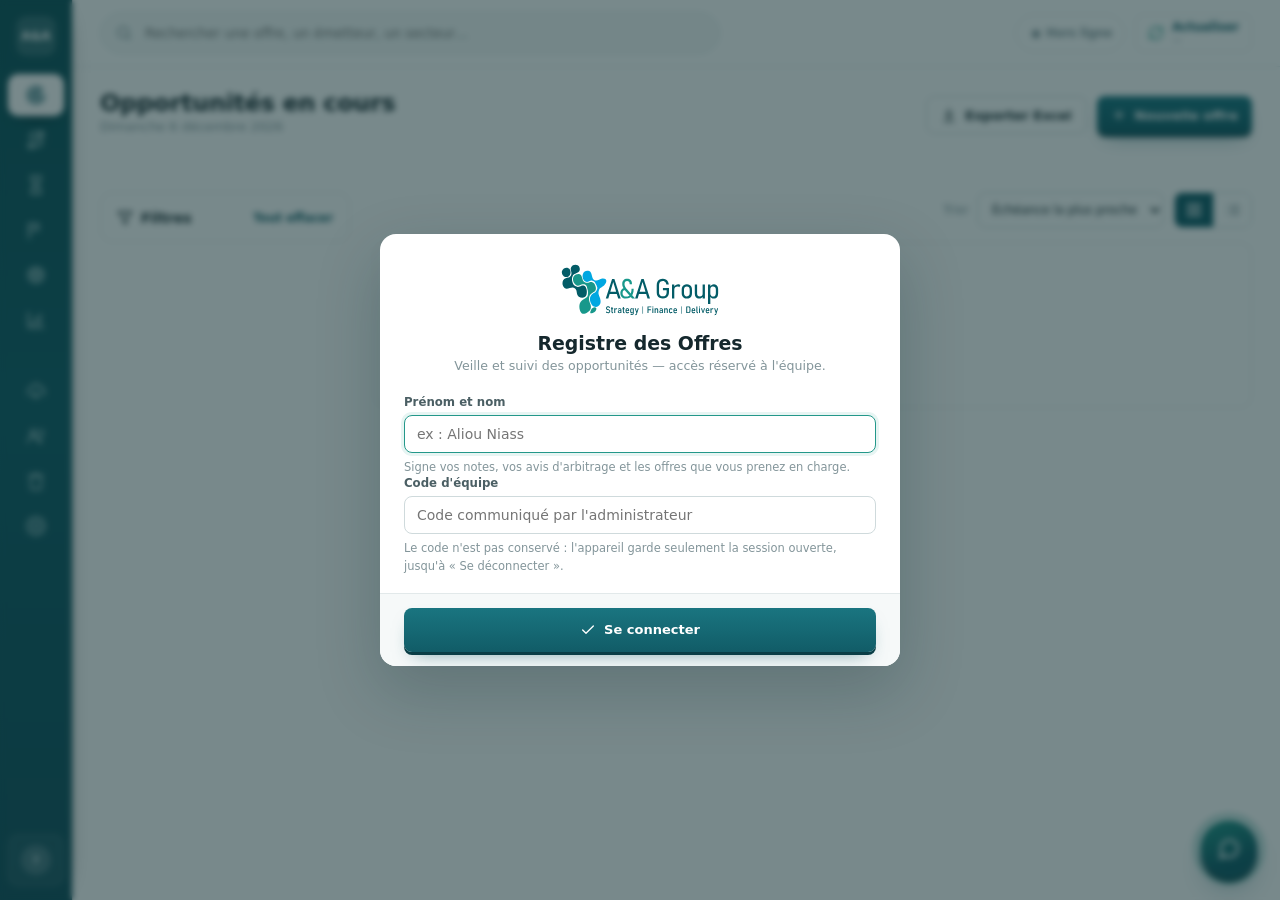
==== index.html @ cdbdc783 "Add files via upload" ====
<!doctype html>
<html lang="fr">
<head>
<meta charset="utf-8">
<!-- Politique de sécurité de contenu.

     L'application affiche des intitulés collectés sur des sites que nous ne
     maîtrisons pas, et les fait relire par l'assistant. Tout est échappé côté
     code ; ceci est la seconde barrière, celle qui tient même si un
     échappement venait à être oublié : aucun script ne s'exécute s'il ne vient
     pas du dossier de l'application ou du CDN de repli.

     · script-src : les fichiers livrés, plus jsdelivr — utilisé seulement si
       node_modules est absent (voir ensureLib dans app.js).
     · style-src 'unsafe-inline' : barres et jauges portent leur largeur dans un
       attribut style ; c'est de la mise en forme, pas du code.
     · connect-src : le registre Supabase, en REST et en temps réel. L'IA passe
       par le processus principal, jamais par cette page : api.openai.com n'a
       donc rien à faire ici.
     · object-src 'none' : rien à embarquer. -->
<meta http-equiv="Content-Security-Policy" content="default-src 'self'; script-src 'self' https://cdn.jsdelivr.net; style-src 'self' 'unsafe-inline'; img-src 'self' data: blob: https://*.supabase.co; font-src 'self'; connect-src 'self' https://*.supabase.co wss://*.supabase.co https://api.openai.com; object-src 'none'; base-uri 'self'; form-action 'none'">
<meta name="viewport" content="width=device-width, initial-scale=1, viewport-fit=cover">
<meta name="theme-color" content="#115C67">
<meta name="apple-mobile-web-app-capable" content="yes">
<meta name="mobile-web-app-capable" content="yes">
<meta name="apple-mobile-web-app-status-bar-style" content="default">
<meta name="apple-mobile-web-app-title" content="Registre A&amp;A">
<meta name="robots" content="noindex">
<link rel="manifest" href="manifest.webmanifest">
<link rel="icon" href="icones/favicon-64.png">
<link rel="apple-touch-icon" href="icones/apple-touch-icon.png">
<title>A&amp;A Group — Registre des Offres</title>
<link rel="stylesheet" href="styles.css">
<link rel="stylesheet" href="web.css">
<!-- Les bibliothèques sont chargées depuis le disque au démarrage (voir app.js) :
     plus rien à télécharger à l'ouverture, et le module Excel n'est chargé qu'au
     moment d'un export. -->
</head>
<body>

<!-- Icônes (style trait, 24px) -->
<svg width="0" height="0" style="position:absolute" aria-hidden="true">
  <defs>
    <symbol id="i-search" viewBox="0 0 24 24"><circle cx="11" cy="11" r="7"/><path d="m20 20-3.5-3.5"/></symbol>
    <symbol id="i-refresh" viewBox="0 0 24 24"><path d="M21 12a9 9 0 0 1-15.5 6.2L3 16"/><path d="M3 12A9 9 0 0 1 18.5 5.8L21 8"/><path d="M21 3v5h-5"/><path d="M3 21v-5h5"/></symbol>
    <symbol id="i-download" viewBox="0 0 24 24"><path d="M12 3v12"/><path d="m7 10 5 5 5-5"/><path d="M5 21h14"/></symbol>
    <symbol id="i-plus" viewBox="0 0 24 24"><path d="M12 5v14M5 12h14"/></symbol>
    <symbol id="i-settings" viewBox="0 0 24 24"><circle cx="12" cy="12" r="3"/><path d="M19.4 15a1.7 1.7 0 0 0 .3 1.8l.1.1a2 2 0 1 1-2.8 2.8l-.1-.1a1.7 1.7 0 0 0-1.8-.3 1.7 1.7 0 0 0-1 1.5V21a2 2 0 1 1-4 0v-.1a1.7 1.7 0 0 0-1.1-1.5 1.7 1.7 0 0 0-1.8.3l-.1.1a2 2 0 1 1-2.8-2.8l.1-.1a1.7 1.7 0 0 0 .3-1.8 1.7 1.7 0 0 0-1.5-1H3a2 2 0 1 1 0-4h.1a1.7 1.7 0 0 0 1.5-1.1 1.7 1.7 0 0 0-.3-1.8l-.1-.1a2 2 0 1 1 2.8-2.8l.1.1a1.7 1.7 0 0 0 1.8.3H9a1.7 1.7 0 0 0 1-1.5V3a2 2 0 1 1 4 0v.1a1.7 1.7 0 0 0 1 1.5 1.7 1.7 0 0 0 1.8-.3l.1-.1a2 2 0 1 1 2.8 2.8l-.1.1a1.7 1.7 0 0 0-.3 1.8V9a1.7 1.7 0 0 0 1.5 1H21a2 2 0 1 1 0 4h-.1a1.7 1.7 0 0 0-1.5 1z"/></symbol>
    <symbol id="i-x" viewBox="0 0 24 24"><path d="M18 6 6 18M6 6l12 12"/></symbol>
    <symbol id="i-pin" viewBox="0 0 24 24"><path d="M20 10c0 6-8 12-8 12S4 16 4 10a8 8 0 0 1 16 0z"/><circle cx="12" cy="10" r="3"/></symbol>
    <symbol id="i-tag" viewBox="0 0 24 24"><path d="M20.6 13.4 13.4 20.6a2 2 0 0 1-2.8 0L3 13V3h10l7.6 7.6a2 2 0 0 1 0 2.8z"/><circle cx="7.5" cy="7.5" r="1"/></symbol>
    <symbol id="i-wallet" viewBox="0 0 24 24"><rect x="2" y="6" width="20" height="14" rx="2"/><path d="M2 10h20"/><path d="M16 15h2"/></symbol>
    <symbol id="i-calendar" viewBox="0 0 24 24"><rect x="3" y="4" width="18" height="18" rx="2"/><path d="M16 2v4M8 2v4M3 10h18"/></symbol>
    <symbol id="i-user" viewBox="0 0 24 24"><circle cx="12" cy="8" r="4"/><path d="M4 21a8 8 0 0 1 16 0"/></symbol>
    <symbol id="i-external" viewBox="0 0 24 24"><path d="M15 3h6v6"/><path d="M10 14 21 3"/><path d="M18 13v6a2 2 0 0 1-2 2H5a2 2 0 0 1-2-2V8a2 2 0 0 1 2-2h6"/></symbol>
    <symbol id="i-grid" viewBox="0 0 24 24"><rect x="3" y="3" width="7" height="7" rx="1"/><rect x="14" y="3" width="7" height="7" rx="1"/><rect x="3" y="14" width="7" height="7" rx="1"/><rect x="14" y="14" width="7" height="7" rx="1"/></symbol>
    <symbol id="i-list" viewBox="0 0 24 24"><path d="M8 6h13M8 12h13M8 18h13M3 6h.01M3 12h.01M3 18h.01"/></symbol>
    <symbol id="i-bell" viewBox="0 0 24 24"><path d="M6 8a6 6 0 0 1 12 0c0 7 3 9 3 9H3s3-2 3-9"/><path d="M10.3 21a1.9 1.9 0 0 0 3.4 0"/></symbol>
    <symbol id="i-radar" viewBox="0 0 24 24"><path d="M19.07 4.93A10 10 0 1 0 22 12"/><path d="M16.24 7.76A6 6 0 1 0 18 12"/><circle cx="12" cy="12" r="2"/><path d="m13.4 10.6 5.7-5.7"/></symbol>
    <symbol id="i-folder" viewBox="0 0 24 24"><path d="M4 20h16a2 2 0 0 0 2-2V8a2 2 0 0 0-2-2h-7.9a2 2 0 0 1-1.7-.9l-.8-1.2A2 2 0 0 0 7.9 3H4a2 2 0 0 0-2 2v13c0 1.1.9 2 2 2z"/></symbol>
    <symbol id="i-hourglass" viewBox="0 0 24 24"><path d="M6 2h12M6 22h12"/><path d="M7 2v4a5 5 0 0 0 5 5 5 5 0 0 0 5-5V2"/><path d="M7 22v-4a5 5 0 0 1 5-5 5 5 0 0 1 5 5v4"/></symbol>
    <symbol id="i-clock" viewBox="0 0 24 24"><circle cx="12" cy="12" r="9"/><path d="M12 7v5l3 2"/></symbol>
    <symbol id="i-check" viewBox="0 0 24 24"><path d="M20 6 9 17l-5-5"/></symbol>
    <symbol id="i-alert" viewBox="0 0 24 24"><circle cx="12" cy="12" r="9"/><path d="M12 8v4M12 16h.01"/></symbol>
    <symbol id="i-plus-cercle" viewBox="0 0 24 24"><circle cx="12" cy="12" r="9"/><path d="M12 8v8M8 12h8"/></symbol>
    <symbol id="i-doc-texte" viewBox="0 0 24 24"><path d="M14 3H7a2 2 0 0 0-2 2v14a2 2 0 0 0 2 2h10a2 2 0 0 0 2-2V8z"/><path d="M14 3v5h5M9 13h6M9 17h6"/></symbol>
    <symbol id="i-doc-image" viewBox="0 0 24 24"><rect x="3" y="4" width="18" height="16" rx="2"/><circle cx="8.5" cy="9.5" r="1.5"/><path d="m21 16-5-5L5 20"/></symbol>
    <symbol id="i-doc-tableur" viewBox="0 0 24 24"><rect x="3" y="4" width="18" height="16" rx="2"/><path d="M3 10h18M3 15h18M9 4v16M15 4v16"/></symbol>
    <symbol id="i-chat" viewBox="0 0 24 24"><path d="M21 11.5a8.4 8.4 0 0 1-9 8.4 9 9 0 0 1-3.9-.9L3 21l1.9-4.6A8.4 8.4 0 0 1 4 11.5 8.4 8.4 0 0 1 12.5 3 8.4 8.4 0 0 1 21 11.5z"/></symbol>
    <symbol id="i-sparkle" viewBox="0 0 24 24"><path d="M12 3v4M12 17v4M3 12h4M17 12h4M5.6 5.6l2.8 2.8M15.6 15.6l2.8 2.8M18.4 5.6l-2.8 2.8M8.4 15.6l-2.8 2.8"/></symbol>
    <symbol id="i-send" viewBox="0 0 24 24"><path d="m22 2-7 20-4-9-9-4z"/><path d="M22 2 11 13"/></symbol>
    <symbol id="i-chevron" viewBox="0 0 24 24"><path d="m6 9 6 6 6-6"/></symbol>
    <symbol id="i-filter" viewBox="0 0 24 24"><path d="M22 3H2l8 9.46V19l4 2v-8.54z"/></symbol>
    <symbol id="i-paperclip" viewBox="0 0 24 24"><path d="M21.4 11.05 12.2 20.2a5.5 5.5 0 0 1-7.8-7.8l9.2-9.2a3.7 3.7 0 0 1 5.2 5.2l-9.2 9.2a1.8 1.8 0 0 1-2.6-2.6l8.5-8.5"/></symbol>
    <symbol id="i-file" viewBox="0 0 24 24"><path d="M14 2H7a2 2 0 0 0-2 2v16a2 2 0 0 0 2 2h10a2 2 0 0 0 2-2V7z"/><path d="M14 2v5h5"/></symbol>
    <symbol id="i-upload" viewBox="0 0 24 24"><path d="M12 17V5"/><path d="m7 10 5-5 5 5"/><path d="M5 21h14"/></symbol>
    <symbol id="i-cloud-down" viewBox="0 0 24 24"><path d="M7 17a4.5 4.5 0 0 1-.6-9A6 6 0 0 1 18 8.5a4.25 4.25 0 0 1 .5 8.45"/><path d="M12 12v8"/><path d="m9 17 3 3 3-3"/></symbol>
    <symbol id="i-mail" viewBox="0 0 24 24"><rect x="2" y="4" width="20" height="16" rx="2"/><path d="m2 7 10 6 10-6"/></symbol>
    <symbol id="i-target" viewBox="0 0 24 24"><circle cx="12" cy="12" r="9"/><circle cx="12" cy="12" r="5"/><circle cx="12" cy="12" r="1"/></symbol>
    <symbol id="i-flag" viewBox="0 0 24 24"><path d="M4 22V4"/><path d="M4 5h11l-1.5 3.5L15 12H4"/></symbol>
    <symbol id="i-trophy" viewBox="0 0 24 24"><path d="M7 4h10v5a5 5 0 0 1-10 0z"/><path d="M17 5h3v2a3 3 0 0 1-3 3M7 5H4v2a3 3 0 0 0 3 3"/><path d="M9 20h6M12 14v6"/></symbol>
    <symbol id="i-users" viewBox="0 0 24 24"><circle cx="9" cy="8" r="3.5"/><path d="M2 20a7 7 0 0 1 14 0"/><path d="M17 5a3.5 3.5 0 0 1 0 7M18 20a7 7 0 0 0-3-5.7"/></symbol>
    <symbol id="i-thumb-up" viewBox="0 0 24 24"><path d="M7 21V10l5-8a2.5 2.5 0 0 1 2.5 3L13 10h5.5a2 2 0 0 1 2 2.4l-1.4 6.5A2 2 0 0 1 17 21z"/><path d="M7 10H3v11h4"/></symbol>
    <symbol id="i-thumb-down" viewBox="0 0 24 24"><path d="M17 3v11l-5 8a2.5 2.5 0 0 1-2.5-3L11 14H5.5a2 2 0 0 1-2-2.4l1.4-6.5A2 2 0 0 1 7 3z"/><path d="M17 14h4V3h-4"/></symbol>
    <symbol id="i-chart" viewBox="0 0 24 24"><path d="M3 3v18h18"/><path d="M7 15v3M12 9v9M17 5v13"/></symbol>
    <symbol id="i-route" viewBox="0 0 24 24"><circle cx="6" cy="19" r="3"/><circle cx="18" cy="5" r="3"/><path d="M9 19h6a4 4 0 0 0 0-8H9a4 4 0 0 1 0-8h6"/></symbol>
    <symbol id="i-trash" viewBox="0 0 24 24"><path d="M3 6h18"/><path d="M8 6V4h8v2"/><path d="M6 6v14a2 2 0 0 0 2 2h8a2 2 0 0 0 2-2V6"/></symbol>
  </defs>
</svg>

<div class="shell">

<!-- ============================================================ Rail latéral -->
<aside class="rail">
  <div class="rail-brand">
    <img class="rail-logo" src="assets/logo-aa-group-blanc.svg" alt="A&amp;A Group — Strategy | Finance | Delivery">
    <span class="rail-mark" aria-hidden="true">A&amp;A</span>
    <div class="rail-app">Registre des Offres</div>
  </div>

  <nav class="rail-nav" id="tabs" aria-label="Sections">
    <button type="button" class="nav-item is-active" data-tab="veille"><svg class="ico"><use href="#i-radar"/></svg><span class="nav-label">Veille &amp; registre</span><span class="nav-n" id="tab-n-veille"></span></button>
    <button type="button" class="nav-item" data-tab="go"><svg class="ico"><use href="#i-route"/></svg><span class="nav-label">Offres GO</span><span class="nav-n" id="tab-n-go"></span></button>
    <button type="button" class="nav-item" data-tab="attente" title="En attente de décision : offres déposées dont le résultat n'est pas encore connu"><svg class="ico"><use href="#i-hourglass"/></svg><span class="nav-label">En attente</span><span class="nav-n" id="tab-n-attente"></span></button>
    <button type="button" class="nav-item" data-tab="soumissions"><svg class="ico"><use href="#i-flag"/></svg><span class="nav-label">Soumissions</span><span class="nav-n" id="tab-n-soumissions"></span></button>
    <button type="button" class="nav-item" data-tab="prospection"><svg class="ico"><use href="#i-target"/></svg><span class="nav-label">Prospection</span><span class="nav-n" id="tab-n-prospection"></span></button>
    <button type="button" class="nav-item" data-tab="bord"><svg class="ico"><use href="#i-chart"/></svg><span class="nav-label">Tableau de bord</span></button>
  </nav>

  <div class="rail-sep" role="presentation"></div>

  <nav class="rail-nav rail-nav-tools" aria-label="Outils">
    <button type="button" class="nav-item" id="sources-btn"><svg class="ico"><use href="#i-cloud-down"/></svg><span class="nav-label">Sources de veille</span><span class="nav-n" id="nav-n-sources"></span></button>
    <button type="button" class="nav-item" id="contacts-btn"><svg class="ico"><use href="#i-users"/></svg><span class="nav-label">Contacts</span></button>
    <button type="button" class="nav-item" data-tab="corbeille"><svg class="ico"><use href="#i-trash"/></svg><span class="nav-label">Corbeille</span><span class="nav-n" id="tab-n-corbeille"></span></button>
    <button type="button" class="nav-item" id="settings-btn"><svg class="ico"><use href="#i-settings"/></svg><span class="nav-label">Paramètres</span></button>
  </nav>

  <div class="rail-foot">
    <button class="rail-maj" id="rail-maj" type="button" hidden>
      <svg class="ico"><use href="#i-download"/></svg>
      <span>
        <span class="rail-maj-title">Mise à jour prête</span>
        <span class="rail-maj-text" id="rail-maj-text">Redémarrer pour l'installer</span>
      </span>
    </button>
    <button class="rail-veille" id="rail-veille" type="button" data-state="idle" title="Relancer la veille">
      <svg class="ico"><use href="#i-refresh"/></svg>
      <span>
        <span class="rail-veille-when" id="rail-veille-when">Veille non lancée</span>
        <span class="rail-veille-text" id="rail-veille-text">Cliquez pour chercher les nouvelles offres</span>
      </span>
    </button>
    <button class="rail-user" id="user-chip" type="button" title="Mon profil et la connexion">
      <span class="avatar" id="user-avatar">?</span>
      <span class="rail-user-body">
        <span class="user-name" id="user-name">Me présenter</span>
        <span class="conn" id="conn" data-state="connecting"><span class="dot"></span><span id="conn-label">Connexion…</span></span>
      </span>
    </button>
  </div>
</aside>

<!-- ============================================================ Espace de travail -->
<div class="workspace">

<header class="topbar">
  <div class="global-search">
    <svg class="ico"><use href="#i-search"/></svg>
    <!-- Le champ était enveloppé d'un <label> dont le seul texte était « Ctrl K » :
         les lecteurs d'écran annonçaient donc le champ principal de l'application
         par un raccourci clavier. Le nom passe par aria-label, et le raccourci
         redevient une simple indication visuelle. -->
    <input id="search" type="search" autocomplete="off"
           aria-label="Rechercher une offre, un émetteur ou un secteur"
           placeholder="Rechercher une offre, un émetteur, un secteur…">
    <kbd aria-hidden="true">Ctrl K</kbd>
  </div>
  <div class="topbar-collab">
    <!-- Qui est connecté en ce moment, et ce qu'il regarde. -->
    <button type="button" class="presence" id="presence" aria-haspopup="dialog" title="Collaborateurs en ligne et activité récente">
      <span class="presence-avatars" id="presence-avatars"></span>
      <span class="presence-label" id="presence-label">Hors ligne</span>
    </button>
    <!-- Recharge tout ce que les collègues ont changé (GO / NO GO, statuts, notes…). -->
    <button type="button" class="sync-btn" id="sync-btn" title="Recharger les dernières modifications de l'équipe (F5)">
      <svg class="ico"><use href="#i-refresh"/></svg>
      <span class="sync-text"><span class="sync-title">Actualiser</span><span class="sync-sub" id="sync-sub">—</span></span>
    </button>
  </div>
  <div class="presence-pop" id="presence-pop" hidden>
    <div class="presence-pop-head">En ligne <span class="count-pill" id="presence-n"></span></div>
    <div class="presence-list" id="presence-list"></div>
    <div class="presence-pop-head">Activité récente de l'équipe</div>
    <div class="activite-list" id="activite-list"><p class="muted-line">Chargement…</p></div>
  </div>
</header>

<main class="page" id="view-veille">

  <!-- ============================================================ Titre + actions -->
  <section class="page-head">
    <div>
      <h1>Opportunités en cours</h1>
      <p class="page-sub" id="today-label"></p>
    </div>
    <div class="page-actions">
      <button class="btn" id="refresh-btn" type="button">
        <svg class="ico"><use href="#i-refresh"/></svg><span class="btn-label">Actualiser la veille</span>
      </button>
      <button class="btn" id="export-btn" type="button">
        <svg class="ico"><use href="#i-download"/></svg>Exporter Excel
      </button>
      <button class="btn primary" id="add-btn" type="button">
        <svg class="ico"><use href="#i-plus"/></svg>Nouvelle offre
      </button>
    </div>
  </section>

  <!-- ============================================================ Veille -->
  <section class="veille" id="veille" data-state="idle">
    <div class="veille-icon"><svg class="ico"><use href="#i-radar"/></svg></div>
    <div class="veille-body">
      <div class="veille-title">Veille automatique <span class="veille-when" id="veille-when"></span>
        <button class="link-btn" id="veille-sources-link" type="button">Gérer les sources</button>
      </div>
      <div class="veille-text" id="veille-text">Collecte des nouvelles offres depuis les sources publiques (APS, SenOffre).</div>
      <div class="veille-sources" id="veille-sources"></div>
      <div class="veille-error" id="veille-error" hidden></div>
      <div class="veille-manuels" id="veille-manuels"></div>
    </div>
  </section>

  <!-- ============================================================ Indicateurs -->
  <section class="kpis" id="kpis"></section>

  <!-- ============================================================ Filiales -->
  <nav class="filiale-tabs" id="filiale-tabs" aria-label="Filtrer par filiale"></nav>

  <!-- ============================================================ Corps -->
  <div class="layout">
    <aside class="filters" id="filters">
      <div class="filters-head">
        <span><svg class="ico"><use href="#i-filter"/></svg>Filtres</span>
        <button class="link-btn" id="reset" type="button">Tout effacer</button>
      </div>
      <div id="filter-groups"></div>
    </aside>

    <section class="results">
      <div class="priority" id="priority" hidden>
        <div class="priority-head">
          <span class="priority-title"><svg class="ico"><use href="#i-bell"/></svg>À traiter en priorité</span>
          <span class="priority-sub" id="priority-sub"></span>
        </div>
        <div class="priority-rows" id="priority-rows"></div>
      </div>

      <div class="toolbar">
        <div class="toolbar-left">
          <span class="result-count" id="count" role="status" aria-live="polite"></span>
          <div class="active-chips" id="active-chips"></div>
        </div>
        <div class="toolbar-right">
          <label class="select-wrap">
            <span>Trier</span>
            <select id="sort">
              <option value="echeance">Échéance la plus proche</option>
              <option value="recent">Ajout le plus récent</option>
              <option value="titre">Titre (A → Z)</option>
              <option value="pertinence">Pertinence A&amp;A</option>
            </select>
          </label>
          <div class="view-toggle" role="group" aria-label="Affichage">
            <button type="button" data-view="cards" class="is-active" title="Cartes"><svg class="ico"><use href="#i-grid"/></svg></button>
            <button type="button" data-view="table" title="Tableau"><svg class="ico"><use href="#i-list"/></svg></button>
          </div>
        </div>
      </div>

      <div class="note-attente" id="registre-attente" hidden></div>

      <div class="grid" id="grid"></div>
      <div class="table-wrap" id="table-wrap" hidden>
        <table class="table">
          <thead><tr><th>Échéance</th><th>Offre</th><th>Filiale</th><th>Montant</th><th>Suivi</th></tr></thead>
          <tbody id="table-body"></tbody>
        </table>
      </div>

      <div class="state" id="loading">
        <div class="spinner"></div>
        <p>Chargement du registre…</p>
      </div>
      <div class="state" id="empty" hidden>
        <svg class="ico state-ico"><use href="#i-search"/></svg>
        <p class="state-title">Aucune offre ne correspond</p>
        <p>Modifiez la recherche ou effacez les filtres.</p>
        <button class="btn" type="button" id="empty-reset">Effacer les filtres</button>
      </div>
    </section>
  </div>
</main>

<!-- ============================================================ Suivi des soumissions -->
<main class="page" id="view-attente" hidden>
  <section class="page-head">
    <div>
      <h1>En attente de décision</h1>
      <p class="page-sub">Offres déposées dont le résultat n'est pas encore connu. Elles ne figurent plus dans « Veille &amp; registre » ; dès que le résultat est enregistré, elles rejoignent l'historique des Soumissions.</p>
    </div>
    <div class="page-actions">
      <button class="btn" id="export-attente-btn" type="button"><svg class="ico"><use href="#i-download"/></svg>Exporter</button>
      <button class="btn primary" id="attente-add-btn" type="button"><svg class="ico"><use href="#i-plus"/></svg>Ajouter une offre déposée</button>
    </div>
  </section>

  <section class="kpis" id="kpis-attente"></section>

  <div class="subtabs"><div class="filiale-tabs" id="attente-filiales"></div></div>

  <div class="toolbar">
    <div class="toolbar-left">
      <span class="result-count" id="attente-count" role="status" aria-live="polite"></span>
      <div class="chips" id="attente-filtres"></div>
    </div>
    <div class="toolbar-right">
      <label class="select-wrap search-mini"><span>Chercher</span><input id="attente-recherche" type="search" placeholder="Titre, autorité…" autocomplete="off" spellcheck="false"></label>
      <label class="select-wrap">
        <span>Trier</span>
        <select id="attente-tri">
          <option value="attente">Attente la plus longue</option>
          <option value="recent">Dépôt le plus récent</option>
          <option value="depouillement">Dépouillement le plus proche</option>
          <option value="autorite">Autorité contractante (A → Z)</option>
        </select>
      </label>
    </div>
  </div>

  <div class="attente-liste" id="attente-liste"></div>
  <div class="state" id="attente-vide" hidden>
    <svg class="ico state-ico"><use href="#i-hourglass"/></svg>
    <p class="state-title" id="attente-vide-titre">Aucune offre en attente de décision</p>
    <p id="attente-vide-texte">Une offre arrive ici dès qu'elle est déposée (statut « Soumise » ou date de dépôt renseignée), et en repart dès que son résultat est enregistré.</p>
  </div>
</main>

<main class="page" id="view-soumissions" hidden>
  <section class="page-head">
    <div>
      <h1>Suivi des soumissions</h1>
      <p class="page-sub">Offres déposées, en cours d'évaluation et historique des résultats.</p>
    </div>
    <div class="page-actions">
      <button class="btn" id="export-suivi-btn" type="button"><svg class="ico"><use href="#i-download"/></svg>Exporter le tableau de suivi</button>
      <button class="btn primary" id="soumission-add-btn" type="button"><svg class="ico"><use href="#i-plus"/></svg>Ajouter une soumission</button>
    </div>
  </section>

  <section class="kpis" id="kpis-suivi"></section>

  <div class="subtabs"><div class="filiale-tabs" id="suivi-filiales"></div></div>

  <div class="toolbar">
    <div class="toolbar-left">
      <span class="result-count" id="suivi-count"></span>
      <div class="chips" id="suivi-filters"></div>
    </div>
    <div class="toolbar-right">
      <label class="select-wrap"><span>Année</span><select id="suivi-annee"></select></label>
    </div>
  </div>

  <div class="table-wrap">
    <table class="table table-suivi">
      <thead><tr>
        <th>#</th><th>Intitulé / objet du marché</th><th>Autorité contractante</th><th>Type d'avis</th>
        <th>Date limite</th><th>Dépouillement</th><th>Relance</th><th>Commentaire</th><th>Résultat</th>
      </tr></thead>
      <tbody id="suivi-body"></tbody>
    </table>
  </div>
  <div class="state" id="suivi-empty" hidden>
    <svg class="ico state-ico"><use href="#i-flag"/></svg>
    <p class="state-title">Aucune soumission enregistrée</p>
    <p>Une offre apparaît ici dès qu'elle passe au statut « Soumise », ou dès qu'une date de dépôt est renseignée dans sa fiche.</p>
  </div>
</main>

<!-- ============================================================ Prospection -->
<main class="page" id="view-prospection" hidden>
  <section class="page-head">
    <div>
      <h1>Prospection &amp; angles d'attaque</h1>
      <p class="page-sub">Besoins repérés chez les structures cibles, hors appels d'offres publiés.</p>
    </div>
    <div class="page-actions">
      <button class="btn" id="export-opp-btn" type="button"><svg class="ico"><use href="#i-download"/></svg>Exporter</button>
      <button class="btn primary" id="opp-add-btn" type="button"><svg class="ico"><use href="#i-plus"/></svg>Nouvelle opportunité</button>
    </div>
  </section>

  <section class="kpis" id="kpis-opp"></section>

  <section class="opp-arbitrage" id="opp-arbitrage" hidden></section>

  <div class="toolbar">
    <div class="toolbar-left"><span class="result-count" id="opp-count"></span></div>
    <div class="toolbar-right">
      <label class="select-wrap"><span>Trier</span>
        <select id="opp-sort">
          <option value="score">Score décroissant</option>
          <option value="priorite">Priorité</option>
          <option value="structure">Structure (A → Z)</option>
        </select>
      </label>
    </div>
  </div>

  <div class="grid opp-grid" id="opp-grid"></div>
  <div class="state" id="opp-empty" hidden>
    <svg class="ico state-ico"><use href="#i-target"/></svg>
    <p class="state-title">Aucune opportunité</p>
    <p>Ajoutez les structures dont vous avez repéré un besoin, avec l'angle d'approche prévu.</p>
  </div>
</main>

<!-- ============================================================ Offres GO -->
<main class="page" id="view-go" hidden>
  <section class="page-head">
    <div>
      <h1>Offres tranchées GO</h1>
      <p class="page-sub">Ce qui reste à faire, par qui et pour quand, jusqu'au dépôt du dossier.</p>
    </div>
  </section>

  <section class="kpis" id="kpis-go"></section>

  <div class="subtabs"><div class="filiale-tabs" id="go-filiales"></div></div>

  <div class="toolbar">
    <div class="toolbar-left">
      <span class="result-count" id="go-count"></span>
      <div class="chips" id="go-filters"></div>
    </div>
  </div>

  <div class="go-grid" id="go-grid"></div>
  <div class="state" id="go-empty" hidden>
    <svg class="ico state-ico"><use href="#i-thumb-up"/></svg>
    <p class="state-title">Aucune offre tranchée GO</p>
    <p>Ouvrez la fiche d'une offre et cliquez « Trancher : GO » — elle arrive aussitôt ici avec son plan de travail.</p>
  </div>
</main>

<!-- ============================================================ Tableau de bord -->
<main class="page" id="view-bord" hidden>
  <section class="page-head">
    <div>
      <h1>Tableau de bord du groupe</h1>
      <p class="page-sub" id="bord-sous">État des lieux de l'année, filiale par filiale.</p>
    </div>
    <div class="page-actions">
      <label class="select-wrap"><span>Année</span><select id="bord-annee"></select></label>
      <button class="btn primary" id="bord-export" type="button"><svg class="ico"><use href="#i-download"/></svg>Exporter l'état des lieux</button>
    </div>
  </section>

  <section class="bord-bloc">
    <div class="bord-tete">
      <div>
        <h2>Où les offres se perdent</h2>
        <p class="page-sub">De la collecte au résultat. Chaque marche s'ouvre d'un clic.</p>
      </div>
      <span class="bord-frais" id="bord-frais" title="Le tableau se recalcule dès qu'une offre change"></span>
    </div>
    <div class="entonnoir" id="bord-entonnoir"></div>
  </section>

  <section class="bord-bloc">
    <h2>L'année en un damier</h2>
    <p class="page-sub">Une case par filiale et par mois : plus la teinte est foncée, plus il y a eu d'offres. Une case vide est un mois sans rien.</p>
    <div class="damier-wrap"><table class="damier" id="bord-damier"></table></div>
    <div class="damier-legende">
      <span>Moins</span>
      <span class="damier-echelle"><i class="d1"></i><i class="d3"></i><i class="d5"></i><i class="d7"></i></span>
      <span>Plus</span>
    </div>
  </section>

  <div class="bord-deux">
    <section class="bord-bloc">
      <h2>Le même entonnoir, par filiale</h2>
      <p class="page-sub">À la même échelle, pour comparer d'un coup d'œil.</p>
      <div id="bord-minis"></div>
    </section>
    <section class="bord-bloc">
      <h2>Ce que le tableau dit</h2>
      <p class="page-sub">Réécrit tout seul à chaque changement du registre.</p>
      <ul class="bord-lecture" id="bord-lecture"></ul>
    </section>
  </div>

  <div class="table-wrap">
    <table class="table table-bord">
      <thead id="bord-thead"></thead>
      <tbody id="bord-table"></tbody>
    </table>
  </div>
  <p class="bord-pied" id="bord-pied"></p>
</main>

<!-- ============================================================ Corbeille -->
<main class="page" id="view-corbeille" hidden>
  <section class="page-head">
    <div>
      <h1>Corbeille</h1>
      <p class="page-sub">Offres écartées à la main ou devenues obsolètes. Rien n'est effacé sans décision.</p>
    </div>
    <div class="page-actions">
      <button class="btn primary" id="audit-btn" type="button"><svg class="ico"><use href="#i-radar"/></svg>Auditer le sourcing</button>
    </div>
  </section>

  <section class="kpis" id="kpis-corbeille"></section>

  <p class="corb-note">Une offre dont la date limite est dépassée de plus de <b>30 jours</b> rejoint la corbeille automatiquement —
    sauf si elle a été tranchée <b>GO</b>, déposée, gagnée ou perdue : ces dossiers-là restent au registre. Une offre en corbeille
    reste consultable et revient au registre d'un clic. Un <b>administrateur</b> peut l'effacer définitivement : cochez les offres
    sans intérêt, puis « Supprimer définitivement ». Les dossiers engagés ne partent jamais dans un effacement groupé.</p>

  <div class="toolbar corb-toolbar">
    <div class="toolbar-left">
      <span class="result-count" id="corbeille-count"></span>
      <div class="chips" id="corbeille-filters">
        <button type="button" class="chip is-active" data-corb="">Toutes</button>
        <button type="button" class="chip" data-corb="auto">Archivées automatiquement</button>
        <button type="button" class="chip" data-corb="nettoyage">Nettoyages et audits</button>
        <button type="button" class="chip" data-corb="manuel">Supprimées à la main</button>
      </div>
    </div>
    <div class="toolbar-right">
      <select id="corbeille-lot" class="corb-lot" title="Ne montrer qu'un lot de suppression"><option value="">Tous les lots</option></select>
      <label class="corb-search"><svg class="ico"><use href="#i-search"/></svg>
        <input type="search" id="corbeille-recherche" placeholder="Chercher dans la corbeille…" autocomplete="off"></label>
    </div>
  </div>

  <div class="corb-selbar" id="corbeille-selbar" hidden>
    <span id="corbeille-selnb"></span>
    <button class="btn small" type="button" id="corbeille-sel-restaurer"><svg class="ico"><use href="#i-refresh"/></svg>Restaurer la sélection</button>
    <button class="btn small danger" type="button" data-admin-only id="corbeille-sel-effacer"><svg class="ico"><use href="#i-trash"/></svg>Supprimer définitivement</button>
    <button class="link-btn" type="button" id="corbeille-sel-vider">Tout désélectionner</button>
  </div>

  <div class="table-wrap">
    <table class="table corb-table">
      <colgroup><col class="c-chk"><col class="c-titre"><col class="c-fil"><col class="c-date"><col class="c-motif"><col class="c-par"><col class="c-act"></colgroup>
      <thead><tr>
        <th class="corb-chk"><input type="checkbox" id="corbeille-tout" title="Cocher toutes les offres affichées"></th>
        <th>Intitulé / objet</th><th>Filiale</th><th>Date limite</th><th>Motif</th><th>Mise en corbeille</th><th></th>
      </tr></thead>
      <tbody id="corbeille-body"></tbody>
    </table>
  </div>
  <div class="state" id="corbeille-empty" hidden>
    <svg class="ico state-ico"><use href="#i-trash"/></svg>
    <p class="state-title" id="corbeille-empty-titre">La corbeille est vide</p>
    <p id="corbeille-empty-texte">Aucune offre supprimée ni archivée pour le moment.</p>
  </div>
</main>

</div><!-- /.workspace -->
</div><!-- /.shell -->

<!-- ============================================================ Fiche offre (panneau latéral) -->
<dialog class="drawer" id="detail">
  <div class="drawer-head">
    <div class="drawer-top">
      <div class="badges" id="dlg-badges"></div>
      <button class="icon-btn" data-close type="button" title="Fermer"><svg class="ico"><use href="#i-x"/></svg></button>
    </div>
    <h2 id="dlg-title"></h2>
    <div class="drawer-emitter" id="dlg-emitter"></div>
    <div class="deadline-box" id="dlg-deadline"></div>
    <div class="dlg-collab"><span id="dlg-maj"></span><span class="dlg-presents" id="dlg-presents"></span></div>
  </div>

  <div class="drawer-body">
    <div class="corb-bandeau" id="dlg-corb" hidden></div>

    <div class="block prov-block" id="dlg-prov"></div>

    <div class="block pert-block" id="dlg-pert"></div>

    <div data-hors-corbeille class="block">
      <div class="block-label">Statut de suivi</div>
      <div class="pipeline" id="dlg-pipeline"></div>
      <div class="qui-a-fait" id="dlg-statut-par"></div>
    </div>

    <div data-hors-corbeille class="block assign-block">
      <div class="block-label">Responsable</div>
      <div class="assign-row">
        <input type="text" id="dlg-assigne" placeholder="Nom du collaborateur">
        <button class="btn small" id="dlg-claim" type="button"><svg class="ico"><use href="#i-user"/></svg>M'assigner</button>
      </div>
    </div>

    <div data-hors-corbeille class="block elig-block" id="dlg-elig">
      <div class="block-label">Éligibilité <span class="decision-badge" id="dlg-elig-verdict"></span>
        <button type="button" class="link-btn elig-profil-lien" id="dlg-elig-profil">Profil d'A&amp;A</button></div>
      <div id="dlg-elig-corps"></div>
      <div class="elig-ia" id="elig-ia">
        <button type="button" class="btn small" id="elig-ia-lancer" title="L'IA relève dans le DAO les critères éliminatoires et vous les propose ; rien n'est ajouté sans votre accord"><svg class="ico"><use href="#i-sparkle"/></svg>Lire le DAO avec l'IA</button>
        <div class="elig-ia-panneau" id="elig-ia-panneau" hidden></div>
      </div>
      <details class="elig-ajout">
        <summary>Ajouter une exigence du DAO</summary>
        <form id="elig-form" class="elig-form" autocomplete="off">
          <input name="texte" class="elig-texte-saisie" required
                 placeholder="Recopiez l'exigence telle qu'écrite dans le DAO — ex. « Chiffre d'affaires moyen ≥ 100 000 000 FCFA »">
          <select name="type" title="Nature de l'exigence">
            <option value="chiffre_affaires">Chiffre d'affaires</option>
            <option value="experience">Ancienneté</option>
            <option value="references">Références similaires</option>
            <option value="certification">Certification</option>
            <option value="agrement">Agrément</option>
            <option value="personnel">Personnel clé</option>
            <option value="autre" selected>Autre</option>
          </select>
          <input name="valeur" inputmode="decimal" placeholder="Seuil (nombre)">
          <input name="code" placeholder="Référence (ISO 27001…)">
          <select name="groupable" title="Le DAO permet-il qu'un partenaire du groupement apporte cette exigence ?">
            <option value="">Partenaire : non précisé</option>
            <option value="oui">Partenaire : admis</option>
            <option value="non">Partenaire : exclu</option>
          </select>
          <label class="check"><input type="checkbox" name="bloquant" checked> Éliminatoire</label>
          <button class="btn small primary" type="submit">Ajouter</button>
        </form>
        <p class="help">Le type et le seuil sont devinés à la frappe ; corrigez-les avant d'ajouter si besoin. Dans le doute, laissez l'exigence éliminatoire.</p>
      </details>
    </div>

    <div data-hors-corbeille class="block" id="dlg-gonogo">
      <div class="block-label">Arbitrage GO / NO GO <span class="decision-badge" id="dlg-decision"></span></div>
      <div class="gonogo-actions">
        <button class="btn small" id="dlg-ask" type="button"><svg class="ico"><use href="#i-mail"/></svg>Demander l'arbitrage par mail</button>
        <button class="btn small go" id="dlg-go" type="button"><svg class="ico"><use href="#i-thumb-up"/></svg>Trancher : GO</button>
        <button class="btn small nogo" id="dlg-nogo" type="button"><svg class="ico"><use href="#i-thumb-down"/></svg>Trancher : NO GO</button>
      </div>
      <div class="votes" id="dlg-votes"></div>
      <details class="vote-add">
        <summary>Enregistrer l'avis d'un collaborateur</summary>
        <form id="vote-form" class="vote-form">
          <input name="nom" placeholder="Nom" required>
          <select name="avis"><option>GO</option><option>NO GO</option><option>Sans avis</option></select>
          <input name="motif" placeholder="Motif (facultatif)">
          <button class="btn small primary" type="submit">Ajouter</button>
        </form>
      </details>
    </div>

    <div data-hors-corbeille class="block">
      <div class="block-label">Suivi de la soumission</div>
      <div class="suivi-grid">
        <label><span>Date de dépôt</span><input type="date" id="dlg-date-soumission"></label>
        <label><span>Dépouillement</span><input type="date" id="dlg-date-depouillement"></label>
        <label><span>Relance</span><input type="date" id="dlg-date-relance"></label>
        <label><span>Résultat</span>
          <select id="dlg-resultat">
            <option value="">—</option>
            <option>En attente</option>
            <option>Retenu (présélection)</option>
            <option>Gagné</option>
            <option>Perdu</option>
            <option>Retrait / marché annulé</option>
          </select>
        </label>
        <label class="wide"><span>Commentaire de suivi</span><textarea id="dlg-commentaire-suivi" rows="2" placeholder="Relances, notes obtenues, prochaines étapes…"></textarea></label>
      </div>
    </div>

    <div class="block">
      <div class="block-label">Description</div>
      <p class="desc" id="dlg-desc"></p>
    </div>

    <div class="facts">
      <div class="fact"><span>Filiale A&amp;A</span><b id="dlg-filiale"></b></div>
      <div class="fact"><span>Type d'offre</span><b id="dlg-type"></b></div>
      <div class="fact"><span>Secteur</span><b id="dlg-secteur"></b></div>
      <div class="fact"><span>Région</span><b id="dlg-region"></b></div>
      <div class="fact"><span>Montant indicatif</span><b id="dlg-montant"></b></div>
      <div class="fact"><span>Publiée le</span><b id="dlg-pub"></b></div>
      <div class="fact wide"><span>Critères d'éligibilité</span><b id="dlg-criteres"></b></div>
      <div class="fact wide"><span>Contact</span><b id="dlg-contact"></b></div>
    </div>

    <button class="btn block-btn" id="dlg-link" type="button"><svg class="ico"><use href="#i-external"/></svg>Ouvrir la source de l'offre</button>

    <div class="block">
      <div class="block-label">Documents — TDR, DAO, annexes <span class="count-pill" id="dlg-docs-count"></span></div>
      <div class="docs" id="dlg-docs"></div>
      <div class="dropzone" id="dlg-dropzone" data-hors-corbeille>
        <svg class="ico"><use href="#i-upload"/></svg>
        <p class="dz-main">Glissez un document ici ou <button type="button" class="link-btn" id="dlg-pick">parcourez vos fichiers</button></p>
        <p class="muted-line">PDF, Word, Excel, ZIP — 25 Mo maximum. Déposé une fois, visible par toute l'équipe.</p>
      </div>
      <button class="btn small" id="dlg-fetch-docs" type="button" data-hors-corbeille><svg class="ico"><use href="#i-cloud-down"/></svg><span>Chercher les documents sur la source</span></button>
      <input type="file" id="dlg-file-input" multiple hidden>
      <div class="fiche-export">
        <button class="btn small" id="dlg-pdf" type="button"><svg class="ico"><use href="#i-doc-texte"/></svg>Fiche en PDF</button>
        <button class="btn small" id="dlg-word" type="button"><svg class="ico"><use href="#i-file"/></svg>Fiche en Word</button>
      </div>
      <p class="help">Le TDR d'origine se télécharge ou s'ouvre depuis la liste ci-dessus. La fiche, elle, rassemble l'offre,
        ses pièces et son plan de travail dans un document que l'on transmet tel quel.</p>
    </div>

    <div class="block">
      <div class="block-label">Notes de l'équipe <span class="count-pill" id="dlg-notes-count"></span></div>
      <div class="note-input" data-hors-corbeille>
        <textarea id="dlg-note-text" rows="2" placeholder="Partager une information avec l'équipe… (Ctrl+Entrée pour envoyer)"></textarea>
        <button class="btn primary small" id="dlg-note-add" type="button"><svg class="ico"><use href="#i-send"/></svg>Publier</button>
      </div>
      <p class="help">Les notes sont la mémoire de l'offre : ce qu'on a appris en appelant l'autorité contractante, le partenaire pressenti, la raison d'un retard. Elles restent attachées au dossier et sont visibles par toute l'équipe — contrairement à un message qui se perd dans une boîte de réception.</p>
      <div class="notes" id="dlg-notes"></div>
    </div>

    <details class="block journal-block" id="dlg-journal-block">
      <summary class="block-label">Historique de l'offre <span class="count-pill" id="dlg-journal-count"></span></summary>
      <div class="journal" id="dlg-journal"><p class="muted-line">Chargement…</p></div>
      <p class="help">Qui a tranché, changé le statut, assigné ou retiré l'offre, et quand. Tenu par le registre lui-même : chaque poste voit le même historique.</p>
    </details>

    <div data-hors-corbeille class="block">
      <div class="block-label">Retirer cette offre</div>
      <button class="btn small danger" id="dlg-supprimer" type="button"><svg class="ico"><use href="#i-trash"/></svg>Envoyer à la corbeille</button>
      <p class="help">L'offre quitte le registre sans être effacée : elle reste consultable dans la corbeille et revient d'un clic.</p>
    </div>
  </div>
</dialog>

<!-- ============================================================ Ajouter une offre -->
<dialog class="modal" id="add-dialog">
  <form id="add-form">
    <div class="modal-head">
      <div>
        <h2>Nouvelle offre</h2>
        <p>Elle sera visible immédiatement par toute l'équipe.</p>
      </div>
      <button class="icon-btn" data-close type="button" title="Fermer"><svg class="ico"><use href="#i-x"/></svg></button>
    </div>
    <div class="modal-body">
      <div class="form-grid">
        <div class="field full"><label>Intitulé de l'offre *</label><input required name="titre" placeholder="ex : Étude de faisabilité d'un parc agro-industriel"></div>
        <div class="field"><label>Émetteur *</label><input required name="emetteur" placeholder="ex : APIX"></div>
        <div class="field"><label>Origine</label><select name="origine"><option>État</option><option>Privé</option></select></div>
        <div class="field"><label>Filiale A&amp;A recommandée</label>
          <select name="filiale">
            <option value="">À qualifier</option>
            <option value="A&A Strategy">A&amp;A Strategy</option>
            <option value="A&A Finance and Investment Advisory">A&amp;A Finance and Investment Advisory</option>
            <option value="A&A Project Delivery">A&amp;A Project Delivery</option>
            <option value="A&A Knowledge Institute">A&amp;A Knowledge Institute</option>
          </select>
        </div>
        <div class="field"><label>Type d'offre</label>
          <select name="type">
            <option>Manifestation d'intérêt (AMI)</option><option>Appel d'offres ouvert (AAO)</option>
            <option>Étude / Conseil stratégique</option><option>Financement / PPP</option>
            <option>Exécution / Maîtrise d'œuvre</option><option>Assistance technique</option>
            <option>Formation</option><option>Partenariat / Recherche</option>
          </select>
        </div>
        <div class="field"><label>Secteur</label>
          <select name="secteur">
            <option>Agro-business</option><option>Industrie</option><option>Infrastructures et Transport</option>
            <option>Mines et Métaux</option><option>Numérique</option><option>Pétrole, Gaz et Transition Énergétique</option>
            <option>PME</option><option>Santé et Pharma</option>
          </select>
        </div>
        <div class="field"><label>Région</label>
          <select name="region">
            <option>National</option><option>Dakar</option><option>Thiès</option><option>Saint-Louis</option>
            <option>Diourbel</option><option>Louga</option><option>Fatick</option><option>Kaolack</option>
            <option>Kaffrine</option><option>Tambacounda</option><option>Kédougou</option><option>Kolda</option>
            <option>Sédhiou</option><option>Ziguinchor</option><option>Matam</option>
          </select>
        </div>
        <div class="field"><label>Date limite *</label><input required type="date" name="dateLimite"></div>
        <div class="field"><label>Date de publication</label><input type="date" name="datePublication"></div>
        <div class="field"><label>Montant indicatif</label><input name="montant" placeholder="ex : 40 M FCFA"></div>
        <div class="field full"><label>Lien vers la source</label><input name="lienSource" type="url" placeholder="https://…"></div>
        <div class="field full"><label>Description</label><textarea name="description" rows="3"></textarea></div>
        <div class="field"><label>Critères d'éligibilité</label><input name="criteres"></div>
        <div class="field"><label>Contact</label><input name="contact"></div>
      </div>
    </div>
    <div class="modal-foot">
      <button type="button" class="btn" data-close>Annuler</button>
      <button type="submit" class="btn primary"><svg class="ico"><use href="#i-plus"/></svg>Ajouter au registre</button>
    </div>
  </form>
</dialog>

<!-- ============================================================ Sources de veille -->
<dialog class="modal" id="sources-dialog">
  <div class="modal-shell">
    <div class="modal-head">
      <div>
        <h2>Sources de veille</h2>
        <p>Les sites que l'application consulte à chaque collecte, en plus des connecteurs livrés.</p>
      </div>
      <button class="icon-btn" data-close type="button" title="Fermer"><svg class="ico"><use href="#i-x"/></svg></button>
    </div>

    <div class="modal-body">
      <details class="catalogue" id="catalogue">
        <summary>
          <svg class="ico"><use href="#i-pin"/></svg>
          <span>
            <b>Catalogue Afrique de l'Ouest</b>
            <small>Sénégal, UEMOA, BCEAO, CEDEAO, BOAD, BAD, PNUD — à activer en un clic</small>
          </span>
          <span class="catalogue-n" id="catalogue-n"></span>
        </summary>
        <div class="catalogue-body">
          <div class="catalogue-list" id="catalogue-list"></div>
          <div class="form-actions">
            <button type="button" class="btn primary" id="catalogue-add">
              <svg class="ico"><use href="#i-plus"/></svg>Ajouter les sources cochées
            </button>
          </div>

          <h4 class="catalogue-sub">À consulter, puis importer</h4>
          <p class="help">Ces sites protègent leurs annonces, n'ont pas de fiche par avis ou interdisent la collecte automatique : la veille ne les lit pas seule.
            Chacun s'ouvre dans une fenêtre du logiciel ; vous naviguez, puis <b>Registre → Importer cette page</b> (Ctrl+I) enregistre ce que vous voyez, après le même contrôle que la veille.
            Ailleurs, surlignez le texte d'un avis et faites Ctrl+Maj+I.</p>
          <div class="manuel-list" id="manuel-list"></div>
        </div>
      </details>

      <div class="sources-list" id="sources-list"></div>

      <form class="source-form" id="source-form">
        <h3 class="form-title"><svg class="ico"><use href="#i-plus"/></svg>Ajouter une source</h3>
        <div class="form-grid">
          <div class="field"><label>Nom de la source *</label><input required name="nom" placeholder="ex : Portail des marchés de l'UEMOA"></div>
          <div class="field"><label>Mode de lecture</label>
            <select name="type">
              <option value="rss">Flux RSS (recommandé)</option>
              <option value="page">Page web listant des annonces</option>
              <option value="js">Page qui s'affiche en JavaScript</option>
            </select>
          </div>
          <div class="field full"><label>Adresse (URL) *</label><input required type="url" name="url" placeholder="https://exemple.sn/appels-doffres"></div>
          <div class="field full"><label>Mots-clés à retenir</label><input name="motsCles" placeholder="appel d'offres, manifestation d'intérêt, consultant — séparés par des virgules"></div>
          <div class="field"><label>Origine</label><select name="origine"><option>État</option><option>Privé</option></select></div>
          <div class="field"><label>Type d'offre par défaut</label>
            <select name="typeOffre">
              <option value="">Appel d'offres</option>
              <option>Étude / Conseil stratégique</option><option>Financement / PPP</option>
              <option>Exécution / Maîtrise d'œuvre</option><option>Assistance technique</option>
              <option>Formation</option><option>Partenariat / Recherche</option>
            </select>
          </div>
          <div class="field"><label>Secteur par défaut</label>
            <select name="secteur">
              <option value="">Non précisé</option>
              <option>Agro-business</option><option>Industrie</option><option>Infrastructures et Transport</option>
              <option>Mines et Métaux</option><option>Numérique</option><option>Pétrole, Gaz et Transition Énergétique</option>
              <option>PME</option><option>Santé et Pharma</option>
            </select>
          </div>
          <div class="field"><label>Région par défaut</label>
            <select name="region">
              <option>National</option><option>Dakar</option><option>Thiès</option><option>Saint-Louis</option>
              <option>Diourbel</option><option>Louga</option><option>Fatick</option><option>Kaolack</option>
              <option>Kaffrine</option><option>Tambacounda</option><option>Kédougou</option><option>Kolda</option>
              <option>Sédhiou</option><option>Ziguinchor</option><option>Matam</option>
            </select>
          </div>
          <div class="field full"><label>Note pour l'équipe</label><input name="note" placeholder="ex : portail régional, publications le lundi"></div>
        </div>
        <p class="help">Un flux RSS est plus fiable qu'une page : cherchez d'abord une adresse en <code>/feed</code> ou <code>/rss</code> sur le site. Les mots-clés évitent de remonter tout le contenu d'un site généraliste.</p>
        <div class="form-actions">
          <button type="submit" class="btn primary"><svg class="ico"><use href="#i-plus"/></svg>Ajouter la source</button>
        </div>
      </form>
    </div>

    <div class="modal-foot">
      <button type="button" class="btn" data-close>Fermer</button>
      <button type="button" class="btn primary" id="sources-run"><svg class="ico"><use href="#i-refresh"/></svg>Lancer la veille maintenant</button>
    </div>
  </div>
</dialog>

<!-- ============================================================ Soumission hors logiciel -->
<dialog class="modal" id="soumission-dialog">
  <form id="soumission-form">
    <div class="modal-head">
      <div>
        <h2>Ajouter une soumission</h2>
        <p>Pour une offre déposée sans passer par le registre : elle rejoint le tableau de suivi et l'historique.</p>
      </div>
      <button class="icon-btn" data-close type="button" title="Fermer"><svg class="ico"><use href="#i-x"/></svg></button>
    </div>
    <div class="modal-body">
      <div class="form-grid">
        <div class="field full"><label>Intitulé / objet du marché *</label><input required name="titre" placeholder="ex : Évaluation finale du programme X"></div>
        <div class="field"><label>Autorité contractante *</label><input required name="emetteur" placeholder="ex : SONES"></div>
        <div class="field"><label>Type d'avis</label>
          <select name="type">
            <option>Manifestation d'intérêt (AMI)</option><option>Appel d'offres ouvert (AAO)</option>
            <option>Étude / Conseil stratégique</option><option>Financement / PPP</option>
            <option>Exécution / Maîtrise d'œuvre</option><option>Assistance technique</option>
            <option>Formation</option><option>Partenariat / Recherche</option>
          </select>
        </div>
        <div class="field"><label>Origine</label><select name="origine"><option>État</option><option>Privé</option></select></div>
        <div class="field"><label>Filiale A&amp;A</label>
          <select name="filiale">
            <option value="">À qualifier</option>
            <option value="A&A Strategy">A&amp;A Strategy</option>
            <option value="A&A Finance and Investment Advisory">A&amp;A Finance and Investment Advisory</option>
            <option value="A&A Project Delivery">A&amp;A Project Delivery</option>
            <option value="A&A Knowledge Institute">A&amp;A Knowledge Institute</option>
          </select>
        </div>
        <div class="field"><label>Secteur</label><input name="secteur" value="Prestations intellectuelles"></div>
        <div class="field"><label>Région</label><input name="region" value="National"></div>
        <div class="field"><label>Zone</label><select name="zone"><option>Sénégal</option><option>UEMOA</option><option>CEDEAO</option><option>International</option></select></div>
        <div class="field"><label>Montant indicatif</label><input name="montant" placeholder="ex : 45 M FCFA"></div>
        <div class="field"><label>Source</label><input name="sourceLibre" placeholder="ex : Journal Le Soleil, site de l'organisme, courrier"></div>
        <div class="field"><label>Date de publication</label><input type="date" name="datePublication"></div>
        <div class="field"><label>Date limite de dépôt *</label><input required type="date" name="dateLimite"></div>
        <div class="field"><label>Date de dépôt effective</label><input type="date" name="dateSoumission"></div>
        <div class="field"><label>Date de dépouillement</label><input type="date" name="dateDepouillement"></div>
        <div class="field"><label>Date de relance</label><input type="date" name="dateRelance"></div>
        <div class="field"><label>Résultat</label>
          <select name="resultat">
            <option>En attente</option><option>Retenu (présélection)</option><option>Gagné</option>
            <option>Perdu</option><option>Retrait / marché annulé</option>
          </select>
        </div>
        <div class="field"><label>Assignée à</label><input name="assigne"></div>
        <div class="field full"><label>Lien vers l'avis</label><input name="lienSource" type="url" placeholder="https://…"></div>
        <div class="field full"><label>Commentaire de suivi</label><textarea name="commentaireSuivi" rows="2" placeholder="Notes obtenues, relances, prochaines étapes…"></textarea></div>
      </div>
    </div>
    <div class="modal-foot">
      <button type="button" class="btn" data-close>Annuler</button>
      <button type="submit" class="btn primary"><svg class="ico"><use href="#i-check"/></svg>Enregistrer la soumission</button>
    </div>
  </form>
</dialog>

<!-- ============================================================ Carnet de contacts -->
<dialog class="modal narrow" id="contacts-dialog">
  <div class="modal-shell">
    <div class="modal-head">
      <div><h2>Carnet de contacts</h2><p>Les personnes consultées pour les arbitrages GO / NO GO.</p></div>
      <button class="icon-btn" data-close type="button" title="Fermer"><svg class="ico"><use href="#i-x"/></svg></button>
    </div>
    <div class="modal-body">
      <div class="contacts-list" id="contacts-list"></div>
      <form class="source-form" id="contact-form">
        <h3 class="form-title"><svg class="ico"><use href="#i-plus"/></svg>Ajouter un contact</h3>
        <div class="form-grid">
          <div class="field"><label>Nom et prénom *</label><input required name="nom" placeholder="ex : Mafal Lo"></div>
          <div class="field"><label>Adresse e-mail *</label><input required type="email" name="email" placeholder="prenom.nom@aastrategy.co"></div>
          <div class="field"><label>Fonction</label><input name="fonction" placeholder="ex : Directeur des opérations"></div>
          <div class="field"><label>Filiale</label>
            <select name="filiale">
              <option value="">Toutes</option>
              <option>A&amp;A Strategy</option><option>A&amp;A Finance and Investment Advisory</option>
              <option>A&amp;A Project Delivery</option><option>A&amp;A Knowledge Institute</option>
            </select>
          </div>
          <div class="field full"><label class="check"><input type="checkbox" name="parDefaut" checked> Destinataire proposé par défaut pour les arbitrages</label></div>
        </div>
        <div class="form-actions"><button type="submit" class="btn primary"><svg class="ico"><use href="#i-plus"/></svg>Ajouter</button></div>
      </form>
    </div>
    <div class="modal-foot"><button type="button" class="btn" data-close>Fermer</button></div>
  </div>
</dialog>

<!-- ============================================================ Demande d'arbitrage -->
<dialog class="modal" id="ask-dialog">
  <form id="ask-form">
    <div class="modal-head">
      <div><h2>Demander l'arbitrage GO / NO GO</h2><p id="ask-mode">Le message part directement depuis votre messagerie A&amp;A.</p></div>
      <button class="icon-btn" data-close type="button" title="Fermer"><svg class="ico"><use href="#i-x"/></svg></button>
    </div>
    <div class="modal-body">
      <div class="field"><label>Destinataires</label><div class="recipients" id="ask-recipients"></div></div>
      <div class="field full"><label>Objet</label><input name="objet" id="ask-objet"></div>
      <div class="field full"><label>Message</label><textarea name="corps" id="ask-corps" rows="12"></textarea></div>
      <p class="help">L'offre passera en statut « En arbitrage » et l'envoi sera consigné dans sa fiche. Les documents (TDR) ne sont pas joints automatiquement : le lien de l'offre est inclus dans le message.</p>
    </div>
    <div class="modal-foot">
      <button type="button" class="btn" data-close>Annuler</button>
      <button type="submit" class="btn primary" id="ask-envoyer"><svg class="ico"><use href="#i-send"/></svg>Envoyer la demande</button>
    </div>
  </form>
</dialog>

<!-- ============================================== Relance d'une offre en attente -->
<dialog class="modal" id="relance-dialog">
  <form id="relance-form">
    <div class="modal-head">
      <div><h2>Relancer l'autorité contractante</h2><p id="relance-mode">Le message part directement depuis votre messagerie A&amp;A.</p></div>
      <button class="icon-btn" data-close type="button" title="Fermer"><svg class="ico"><use href="#i-x"/></svg></button>
    </div>
    <div class="modal-body">
      <div class="field full"><label>Destinataire(s)</label><input id="relance-a" placeholder="adresse@autorite.sn — plusieurs adresses séparées par une virgule" autocomplete="off" spellcheck="false"></div>
      <div class="field full"><label>Objet</label><input id="relance-objet"></div>
      <div class="field full"><label>Message</label><textarea id="relance-corps" rows="11"></textarea></div>
      <p class="help">La relance est notée dans la fiche (date et commentaire de suivi) dès l'envoi.</p>
    </div>
    <div class="modal-foot">
      <button type="button" class="btn" data-close>Annuler</button>
      <button type="submit" class="btn primary" id="relance-envoyer"><svg class="ico"><use href="#i-send"/></svg>Envoyer la relance</button>
    </div>
  </form>
</dialog>

<!-- ============================================================ Effacement définitif -->
<dialog class="modal" id="purge-dialog">
  <form id="purge-form">
    <div class="modal-head">
      <div><h2 id="purge-titre">Supprimer définitivement</h2><p>Cette opération ne se défait pas.</p></div>
      <button class="icon-btn" data-close type="button" title="Fermer"><svg class="ico"><use href="#i-x"/></svg></button>
    </div>
    <div class="modal-body">
      <div class="purge-alerte"><svg class="ico"><use href="#i-alert"/></svg><div id="purge-resume"></div></div>
      <ul class="purge-liste" id="purge-liste"></ul>
      <div class="purge-engagees" id="purge-engagees" hidden></div>
      <p class="help">Sont effacés avec chaque offre : ses documents (TDR, DAO), ses notes, les avis de l'équipe et son historique.
        La veille n'enregistrera plus ces avis s'ils réapparaissent sur une source.</p>
    </div>
    <div class="modal-foot">
      <button type="button" class="btn" data-close>Annuler</button>
      <button type="submit" class="btn danger-plein" id="purge-confirmer"><svg class="ico"><use href="#i-trash"/></svg><span>Supprimer définitivement</span></button>
    </div>
  </form>
</dialog>

<!-- ============================================================ Opportunité -->
<dialog class="modal" id="opp-dialog">
  <form id="opp-form">
    <div class="modal-head">
      <div><h2 id="opp-dialog-title">Nouvelle opportunité</h2><p>Structure cible, besoin repéré et angle d'approche.</p></div>
      <button class="icon-btn" data-close type="button" title="Fermer"><svg class="ico"><use href="#i-x"/></svg></button>
    </div>
    <div class="modal-body">
      <input type="hidden" name="id">
      <div class="form-grid">
        <div class="field"><label>Structure *</label><input required name="structure" placeholder="ex : ONAS"></div>
        <div class="field"><label>Priorité</label><select name="priorite"><option>P1</option><option selected>P2</option><option>P3</option></select></div>
        <div class="field full"><label>Besoin identifié</label><textarea name="besoin" rows="2"></textarea></div>
        <div class="field full"><label>Offre A&amp;A correspondante</label><textarea name="offre_aa" rows="2"></textarea></div>
        <div class="field full"><label>Angle d'approche</label><textarea name="angle" rows="2"></textarea></div>
        <div class="field full"><label>Livrable type à proposer</label><input name="livrable"></div>
        <div class="field"><label>Statut</label>
          <select name="statut"><option>À contacter</option><option>Relation établie</option><option>Note envoyée</option><option>Rendez-vous obtenu</option><option>Converti en offre</option><option>Abandonné</option></select>
        </div>
        <div class="field"><label>Responsable</label><input name="responsable"></div>
      </div>

      <div class="scoring">
        <h3 class="form-title"><svg class="ico"><use href="#i-target"/></svg>Notation (1 à 5)</h3>
        <div class="score-grid">
          <label><span>Fit offre / besoin <em data-poids-label="fit">25 %</em></span><input type="number" min="1" max="5" name="fit"></label>
          <label><span>Relation / accès <em data-poids-label="relation">25 %</em></span><input type="number" min="1" max="5" name="relation"></label>
          <label><span>Financement disponible <em data-poids-label="financement">20 %</em></span><input type="number" min="1" max="5" name="financement"></label>
          <label><span>Urgence / fenêtre <em data-poids-label="urgence">15 %</em></span><input type="number" min="1" max="5" name="urgence"></label>
          <label><span>Position concurrentielle <em data-poids-label="concurrence">15 %</em></span><input type="number" min="1" max="5" name="concurrence"></label>
          <div class="score-out"><span>Score pondéré</span><b id="opp-score">—</b></div>
        </div>
        <p class="help">Le score est calculé sur les critères renseignés, selon les pondérations réglables dans l'onglet Prospection.</p>
      </div>

      <div class="scoring">
        <div class="suggest-head">
          <h3 class="form-title"><svg class="ico"><use href="#i-sparkle"/></svg>Ce que le logiciel propose</h3>
          <div><span>Score suggéré </span><b id="opp-suggest-score">—</b>
            <button type="button" class="btn small" id="opp-retenir-tout">Tout retenir</button></div>
        </div>
        <div class="opp-suggest" id="opp-suggest"></div>
        <div class="opp-ecart" id="opp-ecart" hidden></div>
        <div class="field full"><label>Motif de l'arbitrage</label>
          <textarea name="motif_arbitrage" rows="2" placeholder="Pourquoi l'équipe retient une note différente de la suggestion…"></textarea></div>
        <p class="help">Les suggestions se lisent dans les mots de la fiche : métier reconnu, bailleur cité, historique au registre,
          angle formulé. Elles ne décident rien — elles donnent un point de départ et obligent à dire pourquoi on s'en écarte.</p>
      </div>

      <div class="field full"><label>Note interne</label><textarea name="note" rows="2"></textarea></div>
    </div>
    <div class="modal-foot">
      <button type="button" class="btn" id="opp-delete" hidden><svg class="ico"><use href="#i-trash"/></svg>Supprimer</button>
      <button type="button" class="btn" data-close>Annuler</button>
      <button type="submit" class="btn primary"><svg class="ico"><use href="#i-check"/></svg>Enregistrer</button>
    </div>
  </form>
</dialog>

<!-- ============================================================ Audit du sourcing -->
<dialog class="modal wide" id="audit-dialog">
  <div class="modal-shell">
  <div class="modal-head">
    <div>
      <h2>Audit du sourcing</h2>
      <p>Chaque offre est reprise une par une : est-ce vraiment une offre, son lien mène-t-il quelque part, et pointe-t-il bien vers le site annoncé ?</p>
    </div>
    <button class="icon-btn" data-close type="button" title="Fermer"><svg class="ico"><use href="#i-x"/></svg></button>
  </div>

  <div class="modal-body">
    <div class="audit-barre" id="audit-barre" hidden>
      <div class="plan-bar"><span id="audit-progres" style="width:0%"></span></div>
      <p class="muted-line" id="audit-etat">Vérification en cours…</p>
    </div>

    <div class="audit-resume" id="audit-resume" hidden></div>
    <div class="audit-liste" id="audit-liste"></div>

    <p class="help" id="audit-aide">L'audit interroge chaque site d'origine : comptez une à deux minutes pour l'ensemble du registre.
      Rien n'est modifié tant que vous n'avez rien demandé, et tout ce qui part en corbeille en revient d'un clic.</p>
  </div>

  <div class="modal-foot">
    <button class="btn" id="audit-lancer" type="button"><svg class="ico"><use href="#i-refresh"/></svg>Lancer l'audit</button>
    <div class="spacer"></div>
    <button class="btn danger" id="audit-nettoyer" type="button" hidden><svg class="ico"><use href="#i-trash"/></svg>Envoyer les fautives à la corbeille</button>
    <button class="btn primary" data-close type="button">Fermer</button>
  </div>
  </div>
</dialog>

<!-- ============================================================ Plan de travail -->
<dialog class="modal wide" id="plan-dialog">
  <div class="modal-shell">
  <div class="modal-head">
    <div>
      <h2 id="plan-titre">Plan de travail</h2>
      <p class="plan-sous" id="plan-sous"></p>
    </div>
    <button class="icon-btn" data-close type="button" title="Fermer"><svg class="ico"><use href="#i-x"/></svg></button>
  </div>

  <div class="modal-body">
    <div class="plan-entete">
      <div class="plan-bar" id="plan-bar"><span style="width:0%"></span></div>
    </div>

    <div class="plan-liste" id="plan-liste"></div>

    <div class="state" id="plan-vide" hidden style="padding:18px 0">
      <p class="state-title">Aucune étape</p>
      <p>Générez le plan type en huit étapes — les dates sont calculées à rebours de la date limite — ou saisissez vos propres étapes.</p>
    </div>

    <form id="plan-ajout" class="plan-ajout">
      <input name="libelle" placeholder="Ajouter une étape…" maxlength="120">
      <input name="responsable" placeholder="Responsable">
      <input name="echeance" type="date">
      <button class="btn" type="submit"><svg class="ico"><use href="#i-plus"/></svg>Ajouter</button>
    </form>
  </div>

  <div class="modal-foot">
    <button class="btn" id="plan-generer" type="button"><svg class="ico"><use href="#i-list"/></svg>Générer le plan type</button>
    <div class="spacer"></div>
    <button class="btn" id="plan-fiche" type="button"><svg class="ico"><use href="#i-file"/></svg>Ouvrir la fiche</button>
    <button class="btn primary" data-close type="button">Terminé</button>
  </div>
  </div>
</dialog>

<!-- ============================================================ Connexion -->
<dialog class="modal narrow login" id="login-dialog">
  <form id="login-form">
    <div class="login-head">
      <img class="login-logo" src="assets/logo-aa-group.svg" alt="A&amp;A Group">
      <h2>Registre des Offres</h2>
      <p>Veille et suivi des opportunités — accès réservé à l'équipe.</p>
    </div>
    <div class="modal-body">
      <div class="field">
        <label for="login-nom">Prénom et nom</label>
        <input id="login-nom" name="whoami" required placeholder="ex : Aliou Niass" autocomplete="name">
        <p class="help">Signe vos notes, vos avis d'arbitrage et les offres que vous prenez en charge.</p>
      </div>
      <div class="field">
        <label for="login-code">Code d'équipe</label>
        <input id="login-code" name="code" required type="password" placeholder="Code communiqué par l'administrateur" autocomplete="current-password">
        <p class="help">Saisi une seule fois : Windows le conserve chiffré sur ce poste.</p>
      </div>
      <p class="login-error" id="login-error" hidden></p>
    </div>
    <div class="modal-foot">
      <button type="submit" class="btn primary" id="login-submit"><svg class="ico"><use href="#i-check"/></svg>Se connecter</button>
    </div>
  </form>
</dialog>

<!-- ============================================================ Paramètres -->
<dialog class="modal" id="profil-dialog">
  <form id="profil-form">
    <div class="modal-head">
      <div>
        <h2>Profil d'A&amp;A</h2>
        <p>Partagé avec toute l'équipe. Sert à juger l'éligibilité de chaque offre.</p>
      </div>
      <button class="icon-btn" data-close type="button" title="Fermer"><svg class="ico"><use href="#i-x"/></svg></button>
    </div>
    <div class="modal-body">
      <p class="help profil-droits" id="profil-droits"></p>
      <div class="settings-section">
        <h3>Capacité financière et ancienneté</h3>
        <div class="field"><label>Chiffre d'affaires du dernier exercice (FCFA)</label><input name="chiffre_affaires_fcfa" inputmode="numeric" placeholder="ex : 150 000 000"></div>
        <div class="field"><label>Année de création</label><input name="annee_creation" inputmode="numeric" placeholder="ex : 2015"></div>
        <div class="field"><label>Nombre de références similaires justifiables (attestations de bonne fin)</label><input name="references_nombre" inputmode="numeric"></div>
        <p class="help">Laissez vide ce que vous ne savez pas : l'analyse répondra « à vérifier » plutôt que de supposer.</p>
      </div>
      <div class="settings-section">
        <h3>Certifications et agréments</h3>
        <div class="field"><label>Certifications détenues</label><input name="certifications" placeholder="séparées par des virgules — ex : ISO 9001"></div>
        <label class="check"><input type="checkbox" name="aucune_certification"> A&amp;A ne détient aucune certification</label>
        <div class="field"><label>Agréments</label><input name="agrements" placeholder="séparés par des virgules"></div>
        <label class="check"><input type="checkbox" name="aucun_agrement"> A&amp;A ne détient aucun agrément</label>
        <p class="help">Un champ vide veut dire « non renseigné » ; la case cochée veut dire « aucun ». La différence compte : seule la seconde permet de conclure.</p>
      </div>
      <div class="settings-section">
        <h3>Zones et métiers</h3>
        <div class="field"><label>Zones d'intervention</label><input name="localisations" placeholder="séparées par des virgules — ex : Sénégal, Dakar, Afrique de l'Ouest"></div>
        <div class="field"><label>Domaines par filiale — une filiale par ligne, « Nom : domaine, domaine »</label><textarea name="filiales" rows="7"></textarea></div>
      </div>
      <p class="help" id="profil-maj"></p>
    </div>
    <div class="modal-foot">
      <button type="button" class="btn" data-close>Fermer</button>
      <button type="submit" class="btn primary" id="profil-enregistrer"><svg class="ico"><use href="#i-check"/></svg>Enregistrer le profil</button>
    </div>
  </form>
</dialog>

<dialog class="modal narrow" id="settings-dialog">
  <form id="settings-form">
    <div class="modal-head">
      <div>
        <h2>Paramètres</h2>
        <p>Enregistrés uniquement sur ce poste.</p>
      </div>
      <button class="icon-btn" data-close type="button" title="Fermer"><svg class="ico"><use href="#i-x"/></svg></button>
    </div>
    <div class="modal-body">
      <div class="settings-section" id="reglages-maj">
        <h3>Mise à jour du logiciel</h3>
        <div class="maj-carte" id="maj-carte" data-etat="inactif">
          <div class="maj-tete">
            <span class="maj-icone"><svg class="ico"><use href="#i-refresh"/></svg></span>
            <div class="maj-texte">
              <div class="maj-version">Version installée : <b id="maj-version">—</b></div>
              <div class="maj-message" id="maj-message">—</div>
            </div>
          </div>
          <div class="maj-barre" id="maj-barre" hidden><span id="maj-barre-plein"></span></div>
          <div class="ia-ligne">
            <button type="button" class="btn primary" id="maj-verifier"><svg class="ico"><use href="#i-refresh"/></svg><span>Rechercher une mise à jour</span></button>
            <button type="button" class="btn go" id="maj-installer" hidden><svg class="ico"><use href="#i-check"/></svg>Redémarrer et installer</button>
          </div>
          <p class="help" id="maj-derniere"></p>
        </div>
        <p class="help">Le logiciel vérifie seul à l'ouverture, puis toutes les six heures. Une nouvelle version se télécharge en arrière-plan, sans interrompre le travail ; elle s'installe quand vous cliquez « Redémarrer et installer », ou à la prochaine fermeture. Vos réglages, votre code d'équipe et les données du registre ne sont pas touchés.</p>
      </div>
      <div class="settings-section">
        <h3>Profil d'A&amp;A</h3>
        <p class="help">Chiffre d'affaires, certifications, ancienneté : ce qui sert à juger l'éligibilité des offres. Partagé avec toute l'équipe, contrairement aux réglages ci-dessous.</p>
        <button type="button" class="btn small" id="ouvrir-profil-aa">Ouvrir le profil d'A&amp;A</button>
      </div>
      <div class="settings-section">
        <h3>Mon profil</h3>
        <div class="field"><label>Prénom et nom</label><input name="whoami" placeholder="ex : Aliou Niass" autocomplete="name"></div>
        <p class="help">Utilisé pour signer vos notes et vous assigner des offres.</p>
        <label class="check"><input type="checkbox" name="veilleAuDemarrage"> Lancer la veille automatique à l'ouverture de l'application</label>
        <p class="help">Décochez pour un démarrage plus rapide : la veille se lance alors uniquement avec le bouton « Actualiser la veille ».</p>
      </div>
      <div class="settings-section">
        <h3>Apparence des cartes d'offres</h3>
        <p class="help">Trois partis pris pour la liste des offres. Le choix s'applique aussitôt, ne touche à aucune donnée, et se change autant de fois qu'il le faut.</p>
        <div class="styles-cartes" id="styles-cartes">
          <button type="button" class="style-choix" data-style="ardoise">
            <span class="apercu"></span>
            <span class="nom">Ardoise</span>
            <span class="quoi">Sombre et lumineux, dans la continuité du rail</span>
          </button>
          <button type="button" class="style-choix" data-style="ligne">
            <span class="apercu"></span>
            <span class="nom">Ligne claire</span>
            <span class="quoi">Dense et contrasté, pour lire toute la journée</span>
          </button>
          <button type="button" class="style-choix" data-style="verre">
            <span class="apercu"></span>
            <span class="nom">Verre</span>
            <span class="quoi">Profondeur et matière, très démonstratif</span>
          </button>
        </div>
      </div>
      <div class="settings-section">
        <h3>Assistant — intelligence artificielle</h3>
        <p class="help">Sans clé, l'assistant répond avec son moteur local : il compte, cherche, surveille les échéances et explique le logiciel, sans rien envoyer à l'extérieur. Avec une clé OpenAI, il comprend les demandes complexes et peut agir dans le logiciel — chaque écriture restant soumise à votre confirmation.</p>
        <div class="ia-ligne">
          <input type="password" id="ia-cle" placeholder="sk-…" autocomplete="off" spellcheck="false" aria-label="Clé OpenAI">
          <button type="button" class="btn primary" id="ia-tester"><svg class="ico"><use href="#i-check"/></svg>Vérifier et enregistrer</button>
        </div>
        <select id="ia-modele" hidden aria-label="Modèle"></select>
        <p class="ia-etat" id="ia-etat">—</p>
        <button type="button" class="btn small" id="ia-effacer" hidden><svg class="ico"><use href="#i-trash"/></svg>Effacer la clé de ce poste</button>
        <p class="help">La clé reste sur ce poste, chiffrée par Windows, et n'est jamais écrite en clair ni envoyée au registre. Elle vous est propre : la consommation est facturée sur votre compte OpenAI. Quand l'IA est active, vos questions et les extraits du registre nécessaires à la réponse sont transmis à OpenAI.</p>
      </div>
      <div class="settings-section">
        <h3>Messagerie — envoi des demandes d'arbitrage</h3>
        <p class="help">Sans ces réglages, le logiciel ne peut qu'ouvrir un brouillon dans votre messagerie — et rien ne part si Windows n'en a pas. Renseignés, les demandes GO / NO GO sont expédiées directement, depuis votre adresse, et le destinataire les reçoit dans sa boîte.</p>
        <div class="grid-2">
          <div class="field"><label>Serveur sortant (SMTP)</label><input id="smtp-serveur" placeholder="ex : smtp.office365.com" autocomplete="off" spellcheck="false"></div>
          <div class="field"><label>Port</label><input id="smtp-port" type="number" placeholder="587"></div>
          <div class="field"><label>Chiffrement</label>
            <select id="smtp-securite">
              <option value="starttls">STARTTLS (port 587)</option>
              <option value="ssl">SSL/TLS (port 465)</option>
              <option value="aucune">Aucun (déconseillé)</option>
            </select>
          </div>
          <div class="field"><label>Identifiant</label><input id="smtp-utilisateur" placeholder="vous@aastrategy.co" autocomplete="off" spellcheck="false"></div>
          <div class="field"><label>Mot de passe d'application</label><input id="smtp-mdp" type="password" placeholder="•••••••••••" autocomplete="off"></div>
          <div class="field"><label>Nom affiché</label><input id="smtp-nom" placeholder="ex : Aliou Niasse"></div>
        </div>
        <div class="ia-ligne">
          <button type="button" class="btn primary" id="smtp-tester"><svg class="ico"><use href="#i-check"/></svg>Vérifier et enregistrer</button>
          <button type="button" class="btn" id="smtp-effacer" hidden><svg class="ico"><use href="#i-trash"/></svg>Effacer</button>
        </div>
        <p class="ia-etat" id="smtp-etat">—</p>
        <p class="help">N'utilisez pas votre mot de passe de session : créez un « mot de passe d'application » dans votre compte de messagerie. Il ne sert qu'à ce logiciel et se révoque d'un clic. Il reste sur ce poste, chiffré par Windows, et n'est jamais envoyé au registre.</p>
      </div>
      <div class="settings-section" id="reglages-alertes">
        <h3>Alertes e-mail — Development AID</h3>
        <p class="help">Development AID protège sa liste par une vérification anti-robots : la veille ne la lit pas directement. Votre abonnement prévoit des <b>alertes par e-mail</b> — c'est le canal prévu par le site. Renseignée ici, la boîte qui les reçoit est relevée à chaque veille, et chaque offre d'une alerte passe par le mapping comme les autres sources.</p>
        <ol class="help etapes-alertes">
          <li>Dans votre compte Development AID : créez une alerte « Tenders » filtrée sur le Sénégal (et la sous-région si besoin), envoyée par e-mail.</li>
          <li>Dans votre messagerie : activez l'accès IMAP et créez un « mot de passe d'application ». Si c'est la même adresse que l'envoi ci-dessus, celui de l'envoi est réutilisé.</li>
          <li>Ici : « Vérifier et enregistrer ». La relève ne lit que les messages de l'expéditeur indiqué, des derniers jours, sans les marquer comme lus ni rien modifier dans la boîte.</li>
        </ol>
        <div class="grid-2">
          <div class="field"><label>Serveur de réception (IMAP)</label><input id="alertes-serveur" placeholder="ex : imap.gmail.com" autocomplete="off" spellcheck="false"></div>
          <div class="field"><label>Port (SSL/TLS)</label><input id="alertes-port" type="number" placeholder="993"></div>
          <div class="field"><label>Adresse qui reçoit les alertes</label><input id="alertes-utilisateur" placeholder="vous@aastrategy.co" autocomplete="off" spellcheck="false"></div>
          <div class="field"><label>Mot de passe d'application</label><input id="alertes-mdp" type="password" placeholder="•••••••••••" autocomplete="off"></div>
          <div class="field"><label>Expéditeur des alertes contient</label><input id="alertes-expediteur" placeholder="developmentaid" autocomplete="off" spellcheck="false"></div>
          <div class="field"><label>Alertes des derniers… (jours)</label><input id="alertes-jours" type="number" min="1" max="60" placeholder="10"></div>
          <div class="field"><label>Dossier de la boîte</label><input id="alertes-dossier" placeholder="INBOX" autocomplete="off" spellcheck="false"></div>
          <div class="field"><label class="check"><input type="checkbox" id="alertes-actif" checked> Relever pendant la veille</label></div>
        </div>
        <div class="ia-ligne">
          <button type="button" class="btn primary" id="alertes-tester"><svg class="ico"><use href="#i-check"/></svg>Vérifier et enregistrer</button>
          <button type="button" class="btn" id="alertes-relever" hidden><svg class="ico"><use href="#i-refresh"/></svg>Relever maintenant</button>
          <button type="button" class="btn" id="alertes-effacer" hidden><svg class="ico"><use href="#i-trash"/></svg>Effacer</button>
        </div>
        <p class="ia-etat" id="alertes-etat">—</p>
        <p class="help" id="alertes-derniere"></p>
        <p class="help">Pour parcourir le site vous-même et importer une page ou joindre des TDR : bouton « Development AID · Sénégal » de la Veille. Le mot de passe reste sur ce poste, chiffré par Windows, et n'est jamais envoyé au registre. Microsoft 365 n'accepte plus ce type de connexion : utilisez une adresse Gmail, Zoho ou de votre hébergeur.</p>
      </div>
      <div class="settings-section">
        <h3>Accès au registre</h3>
        <div class="acces-row">
          <span class="acces-profil" id="acces-profil">—</span>
          <button type="button" class="btn small" id="logout-btn"><svg class="ico"><use href="#i-user"/></svg>Se déconnecter de ce poste</button>
        </div>
        <p class="help">La déconnexion efface le code d'équipe conservé sur ce poste ; les données du registre ne sont pas touchées.</p>
        <details class="avance">
          <summary>Réglages avancés</summary>
          <div class="field"><label>Adresse du registre</label><input required name="supabaseUrl" placeholder="https://xxxxxxxx.supabase.co"></div>
          <div class="field"><label>Clé publiable</label><input required name="supabaseAnonKey" placeholder="sb_publishable_…"></div>
          <p class="help">Livrées avec l'application : à ne modifier que sur demande de l'administrateur. N'utilisez jamais la clé « service_role » / « secret ».</p>
        </details>
      </div>
    </div>
    <div class="modal-foot">
      <button type="button" class="btn" data-close>Annuler</button>
      <button type="submit" class="btn primary"><svg class="ico"><use href="#i-check"/></svg>Enregistrer</button>
    </div>
  </form>
</dialog>


<!-- ===================================================================== -->
<!-- Assistant du registre                                                  -->
<!--                                                                        -->
<!-- Le moteur (assistant.js) ne sort pas du poste : il lit les offres déjà  -->
<!-- chargées dans la page et calcule ses réponses sur place.                -->
<!-- ===================================================================== -->
<button type="button" class="chat-bubble" id="chat-bubble"
        aria-label="Ouvrir l'assistant du registre" aria-expanded="false" aria-controls="chat-panel">
  <svg class="ico ico-chat"><use href="#i-chat"/></svg>
  <svg class="ico ico-close"><use href="#i-x"/></svg>
</button>

<section class="chat-panel" id="chat-panel" hidden aria-label="Assistant du registre">
  <header class="chat-head">
    <span class="chat-avatar"><svg class="ico"><use href="#i-sparkle"/></svg></span>
    <div class="chat-ident">
      <strong>Assistant du registre</strong>
      <span id="chat-sous">Hors ligne — vos données ne quittent pas le poste</span>
    </div>
    <button type="button" class="icon-btn chat-x" id="chat-reset" aria-label="Nouvelle discussion" title="Nouvelle discussion">
      <svg class="ico"><use href="#i-refresh"/></svg>
    </button>
    <button type="button" class="icon-btn chat-x" id="chat-close" aria-label="Fermer l'assistant">
      <svg class="ico"><use href="#i-x"/></svg>
    </button>
  </header>

  <div class="chat-log" id="chat-log" role="log" aria-live="polite"></div>

  <div class="chat-pieces" id="chat-pieces" hidden></div>

  <div class="chat-tips" id="chat-tips"></div>

  <form class="chat-form" id="chat-form" autocomplete="off">
    <button type="button" class="chat-joindre" id="chat-joindre"
            aria-label="Joindre un document" title="Joindre un document (PDF, Word, Excel, image…)">
      <svg class="ico"><use href="#i-plus-cercle"/></svg>
    </button>
    <input id="chat-input" name="q" maxlength="1000"
           placeholder="Posez votre question…" aria-label="Votre question">
    <button type="submit" class="chat-send" id="chat-send" aria-label="Envoyer la question">
      <svg class="ico"><use href="#i-send"/></svg>
    </button>
  </form>
</section>

<div class="toasts" id="toasts" aria-live="polite"></div>

<!-- Le noyau d'abord : les trois autres s'en servent dès leur première ligne. -->
<script src="pont-web.js"></script>
<script src="noyau.js"></script>
<script src="metier.js"></script>
<!-- Références de missions A&A : pertinence des offres et missions comparables. -->
<script src="references.js"></script>
<script src="eligibilite.js"></script>
<script src="dao.js"></script>
<script src="assistant.js"></script>
<script src="ia.js"></script>
<script src="app.js"></script>
<script src="coquille-mobile.js"></script>
</body>
</html>
---- styles.css ----
/* ==========================================================================
   A&A Group — Registre des Offres
   Charte : vert foncé #115C67 · vert clair #24988A · bleu ciel #00A7E1
            bleu #2F75B5 · police Bahnschrift (repli Barlow / Segoe UI)
   ========================================================================== */
:root{
  color-scheme: light;
  --aa-dark:#115C67;  --aa-dark-hover:#0C4851; --aa-dark-50:#E8F1F2;
  --aa-teal:#24988A;  --aa-teal-50:#E7F5F3;
  --aa-sky:#00A7E1;   --aa-sky-50:#E5F6FC;
  --aa-blue:#2F75B5;  --aa-blue-50:#EAF1F9;

  --ink:#15282D; --ink-2:#4B5F64; --ink-3:#83959A;
  --bg:#FFFFFF; --bg-soft:#F6F9F9; --bg-muted:#EEF3F4;
  --line:#E2E9EA; --line-strong:#CFDADC;

  --crit:#D1434B; --crit-50:#FDECEE;
  --warn:#B7791F; --warn-50:#FDF4E3;
  --ok:#24988A;   --ok-50:#E7F5F3;

  --radius:12px; --radius-sm:8px;
  --shadow-sm:0 1px 2px rgba(17,92,103,.06);
  --shadow:0 1px 2px rgba(17,92,103,.05), 0 6px 18px rgba(17,92,103,.07);
  --shadow-lg:0 24px 64px rgba(10,40,45,.22);
  --rail-w:248px;
  --font:"Bahnschrift","Barlow","Segoe UI",system-ui,sans-serif;
}

*{ box-sizing:border-box; }
html,body{ margin:0; background:var(--bg); color:var(--ink); font-family:var(--font); font-size:14px; -webkit-font-smoothing:antialiased; }
h1,h2,h3,p{ margin:0; }
button,input,select,textarea{ font:inherit; color:inherit; }
a{ color:var(--aa-dark); }
:focus-visible{ outline:2px solid var(--aa-sky); outline-offset:2px; }
[hidden]{ display:none !important; }

.ico{ width:16px; height:16px; flex:none; fill:none; stroke:currentColor; stroke-width:2; stroke-linecap:round; stroke-linejoin:round; }

/* ------------------------------------------------------------ Boutons */
.btn{ display:inline-flex; align-items:center; justify-content:center; gap:8px; height:38px; padding:0 14px; border-radius:var(--radius-sm); border:1px solid var(--line-strong); background:var(--bg); color:var(--ink); font-weight:600; font-size:.93rem; cursor:pointer; white-space:nowrap; transition:background .15s, border-color .15s, color .15s, box-shadow .15s; }
.btn:hover{ border-color:var(--aa-dark); color:var(--aa-dark); background:var(--aa-dark-50); }
.btn.primary{ border:none; color:#fff; background:linear-gradient(180deg,#1A7580,#115C67);
  box-shadow:0 3px 0 #0A3E46, 0 10px 20px -10px rgba(17,92,103,.65); transition:transform .08s, box-shadow .08s, filter .15s; }
.btn.primary:hover{ color:#fff; filter:brightness(1.06); }
.btn.primary:active{ transform:translateY(3px); box-shadow:0 0 0 #0A3E46, 0 3px 8px -5px rgba(17,92,103,.6); }
.btn.go{ border:none; color:#fff; background:linear-gradient(180deg,#2FAE9E,#24988A);
  box-shadow:0 3px 0 #176B61, 0 10px 20px -10px rgba(36,152,138,.6); transition:transform .08s, box-shadow .08s, filter .15s; }
.btn.go:hover{ color:#fff; filter:brightness(1.06); }
.btn.go:active{ transform:translateY(3px); box-shadow:0 0 0 #176B61; }
.btn.nogo{ border:none; color:#fff; background:linear-gradient(180deg,#DC5860,#D1434B);
  box-shadow:0 3px 0 #93262D, 0 10px 20px -10px rgba(209,67,75,.6); transition:transform .08s, box-shadow .08s, filter .15s; }
.btn.nogo:hover{ color:#fff; filter:brightness(1.06); }
.btn.nogo:active{ transform:translateY(3px); box-shadow:0 0 0 #93262D; }
.btn.primary:disabled, .btn.go:disabled, .btn.nogo:disabled{ transform:none; }
.btn.small{ height:32px; padding:0 11px; font-size:.86rem; }
.btn:disabled{ opacity:.55; cursor:progress; }
.btn.is-busy .ico{ animation:spin 1s linear infinite; }
.icon-btn{ width:36px; height:36px; display:inline-flex; align-items:center; justify-content:center; border-radius:var(--radius-sm); border:1px solid transparent; background:transparent; color:var(--ink-2); cursor:pointer; }
.icon-btn:hover{ background:var(--bg-muted); color:var(--aa-dark); }
.icon-btn .ico{ width:18px; height:18px; }
.link-btn{ border:none; background:none; color:var(--aa-dark); font-weight:600; font-size:.85rem; cursor:pointer; padding:2px 0; }
.link-btn:hover{ text-decoration:underline; }
@keyframes spin{ to{ transform:rotate(360deg); } }

/* ------------------------------------------------- Coquille : rail + travail */
.shell{ display:grid; grid-template-columns:var(--rail-w) minmax(0,1fr); min-height:100vh; }
.workspace{ min-width:0; display:flex; flex-direction:column; background:var(--bg); padding-bottom:88px; }
/* padding-bottom : de quoi faire défiler les dernières lignes au-dessus de
   la bulle de l'assistant, qui flotte en bas à droite. */

/* ------------------------------------------------------------ Rail latéral */
.rail{
  position:sticky; top:0; align-self:start; height:100vh; z-index:30;
  display:flex; flex-direction:column; gap:4px; padding:16px 12px 14px;
  background:linear-gradient(180deg,#0F5259 0%,#115C67 45%,#124F5B 100%);
  color:#DCEBEB; box-shadow:1px 0 0 rgba(0,0,0,.12), 6px 0 28px -22px rgba(0,0,0,.9);
}
.rail-brand{ padding:4px 8px 14px; }
.rail-logo{ display:block; width:100%; max-width:150px; height:auto; }
.rail-mark{ display:none; width:40px; height:40px; border-radius:11px; background:rgba(255,255,255,.15);
  align-items:center; justify-content:center; font-size:.86rem; font-weight:700; color:#fff; letter-spacing:.01em; }
.rail-app{ margin-top:9px; font-size:.82rem; font-weight:600; letter-spacing:.06em; text-transform:uppercase; color:rgba(255,255,255,.62); }
.rail-nav{ display:flex; flex-direction:column; gap:3px; }
.rail-sep{ height:1px; margin:12px 10px; background:rgba(255,255,255,.13); }

.nav-item{
  display:flex; align-items:center; gap:11px; width:100%; text-align:left;
  padding:10px 12px; border:none; border-radius:10px; background:transparent;
  color:#C5DEDE; font-size:.9rem; font-weight:500; cursor:pointer;
  transition:background .15s, color .15s, transform .12s, box-shadow .15s;
}
.nav-item .ico{ width:18px; height:18px; flex:none; opacity:.9; }
.nav-label{ flex:1; min-width:0; overflow:hidden; text-overflow:ellipsis; white-space:nowrap; }
.nav-item:hover{ background:rgba(255,255,255,.1); color:#fff; }
.nav-item:active{ transform:translateY(1px); }
.nav-item.is-active{ background:#fff; color:var(--aa-dark); font-weight:700; box-shadow:0 8px 18px -12px rgba(0,0,0,.75); }
.nav-item.is-active .ico{ opacity:1; }
.nav-n{ font-size:.74rem; font-weight:700; background:rgba(255,255,255,.17); color:#EAF6F6; border-radius:999px; padding:1px 8px; flex:none; }
.nav-n:empty{ display:none; }
.nav-item.is-active .nav-n{ background:var(--aa-dark-50); color:var(--aa-dark); }
.rail-nav-tools .nav-item{ font-size:.86rem; color:#AFCFD0; }

.rail-foot{ margin-top:auto; padding-top:14px; display:flex; flex-direction:column; gap:8px; }
.rail-veille{
  display:flex; align-items:flex-start; gap:10px; text-align:left; width:100%;
  padding:10px 12px; border:1px solid rgba(255,255,255,.14); border-radius:10px;
  background:rgba(255,255,255,.06); color:#CFE6E6; cursor:pointer;
  transition:background .15s, border-color .15s, transform .12s;
}
.rail-veille:hover{ background:rgba(255,255,255,.12); border-color:rgba(255,255,255,.26); }
.rail-veille:active{ transform:translateY(1px); }
.rail-veille .ico{ width:16px; height:16px; margin-top:2px; flex:none; }
.rail-veille > span{ min-width:0; display:block; }
.rail-veille-when{ display:block; font-size:.78rem; font-weight:700; color:#fff; }
.rail-veille-text{ display:-webkit-box; -webkit-line-clamp:2; -webkit-box-orient:vertical; overflow:hidden; font-size:.74rem; line-height:1.35; color:#9FC4C4; margin-top:1px; }
.rail-veille[data-state="running"] .ico{ animation:spin 1.6s linear infinite; }
.rail-veille[data-state="running"]{ border-color:rgba(0,167,225,.5); }
.rail-veille[data-state="error"]{ border-color:rgba(255,150,155,.45); background:rgba(209,67,75,.16); }
.rail-veille[data-state="error"] .rail-veille-text{ color:#FFC2C6; }

.rail-user{
  display:flex; align-items:center; gap:10px; width:100%; text-align:left;
  padding:8px 10px; border:1px solid rgba(255,255,255,.14); border-radius:10px;
  background:rgba(255,255,255,.06); color:#fff; cursor:pointer;
  transition:background .15s, border-color .15s;
}
.rail-user:hover{ background:rgba(255,255,255,.13); border-color:rgba(255,255,255,.26); }
.rail-user-body{ min-width:0; display:block; }
.rail-user .user-name{ display:block; font-size:.86rem; font-weight:600; overflow:hidden; text-overflow:ellipsis; white-space:nowrap; }
.avatar{ width:30px; height:30px; border-radius:50%; display:inline-flex; align-items:center; justify-content:center; background:linear-gradient(135deg,var(--aa-sky),var(--aa-teal)); color:#fff; font-size:.78rem; font-weight:700; flex:none; }
.avatar.sm{ width:22px; height:22px; font-size:.65rem; }
.rail-user.is-empty .avatar{ background:rgba(255,255,255,.18); color:#DCEBEB; }

.conn{ display:inline-flex; align-items:center; gap:6px; font-size:.74rem; font-weight:500; color:#9FC4C4; max-width:100%; }
.conn span:last-child{ overflow:hidden; text-overflow:ellipsis; white-space:nowrap; }
.conn .dot{ width:7px; height:7px; border-radius:50%; background:#9FC4C4; flex:none; }
.conn[data-state="live"]{ color:#8FE0D2; }
.conn[data-state="live"] .dot{ background:#4FD6C0; box-shadow:0 0 0 3px rgba(79,214,192,.22); }
.conn[data-state="offline"]{ color:#FFB4B8; }
.conn[data-state="offline"] .dot{ background:#FF8A90; }
.conn[data-state="connecting"] .dot{ background:#FFD27A; }

/* ------------------------------------------------------------ Barre haute */
.topbar{ position:sticky; top:0; z-index:20; display:flex; align-items:center; gap:16px; padding:12px 28px; background:rgba(255,255,255,.92); backdrop-filter:blur(10px); border-bottom:1px solid var(--line); }
.global-search{ flex:1; max-width:620px; display:flex; align-items:center; gap:10px; height:42px; padding:0 12px 0 14px; border:1px solid var(--line); border-radius:999px; background:var(--bg-soft); color:var(--ink-3); transition:border-color .15s, background .15s, box-shadow .15s; }
.global-search:focus-within{ background:#fff; border-color:var(--aa-teal); box-shadow:0 0 0 4px var(--aa-teal-50); }
.global-search .ico{ width:18px; height:18px; }
.global-search input{ flex:1; border:none; background:transparent; outline:none; color:var(--ink); font-size:.95rem; min-width:0; }
.global-search input::-webkit-search-cancel-button{ cursor:pointer; }
.global-search kbd{ font-family:var(--font); font-size:.72rem; color:var(--ink-3); border:1px solid var(--line-strong); border-radius:6px; padding:1px 6px; background:#fff; }

/* ------------------------------------------------------------ Page */
.page{ max-width:1560px; margin:0 auto; padding:22px 28px 64px; width:100%; }
.page-head{ display:flex; align-items:flex-end; justify-content:space-between; gap:16px; flex-wrap:wrap; margin-bottom:18px; }
.page-head h1{ font-size:1.7rem; font-weight:700; color:var(--ink); letter-spacing:-.01em; }
.page-sub{ color:var(--ink-3); margin-top:2px; font-size:.92rem; }
.page-actions{ display:flex; gap:10px; flex-wrap:wrap; }

/* ------------------------------------------------------------ Veille */
.veille{ display:flex; gap:14px; align-items:flex-start; padding:14px 18px; border:1px solid var(--line); border-radius:var(--radius); background:linear-gradient(90deg,var(--aa-sky-50),#fff 55%); margin-bottom:18px; }
.veille-icon{ width:38px; height:38px; border-radius:10px; background:#fff; border:1px solid var(--line); color:var(--aa-sky); display:flex; align-items:center; justify-content:center; flex:none; }
.veille-icon .ico{ width:20px; height:20px; }
.veille[data-state="running"] .veille-icon .ico{ animation:spin 1.6s linear infinite; }
.veille[data-state="error"]{ background:linear-gradient(90deg,var(--crit-50),#fff 55%); }
.veille[data-state="error"] .veille-icon{ color:var(--crit); }
.veille[data-state="ok"] .veille-icon{ color:var(--aa-teal); }
.veille-body{ flex:1; min-width:0; }
.veille-title{ font-weight:700; color:var(--ink); display:flex; align-items:baseline; gap:10px; flex-wrap:wrap; }
.veille-when{ font-weight:400; font-size:.82rem; color:var(--ink-3); }
.veille-text{ color:var(--ink-2); font-size:.9rem; margin-top:2px; }
.veille-sources{ display:flex; flex-wrap:wrap; gap:8px; margin-top:8px; }
.veille-sources:empty{ display:none; }
.src-chip{ display:inline-flex; align-items:center; gap:6px; height:26px; padding:0 10px; border-radius:999px; background:#fff; border:1px solid var(--line); font-size:.8rem; color:var(--ink-2); }
.src-chip::before{ content:""; width:7px; height:7px; border-radius:50%; background:var(--ink-3); }
.src-chip.ok::before{ background:var(--ok); }
.src-chip.error{ border-color:#F3C5C9; color:var(--crit); }
.src-chip.error::before{ background:var(--crit); }
.src-chip.running::before{ background:var(--warn); animation:pulse 1s ease-in-out infinite; }
.src-chip b{ color:var(--ink); font-weight:600; }
@keyframes pulse{ 50%{ opacity:.3; } }
.veille-error{ margin-top:8px; font-size:.84rem; color:var(--crit); background:#fff; border:1px solid #F3C5C9; border-radius:var(--radius-sm); padding:8px 10px; white-space:pre-wrap; word-break:break-word; }

/* ------------------------------------------------------------ Indicateurs */
.kpis{ display:grid; grid-template-columns:repeat(4,minmax(0,1fr)); gap:14px; margin-bottom:18px; }
.kpi{
  position:relative; text-align:left; padding:14px 16px 13px; border-radius:var(--radius); border:none; overflow:hidden;
  color:#fff; cursor:pointer; isolation:isolate;
  background:linear-gradient(140deg, var(--kpi-color,var(--aa-dark)), var(--kpi-deep,#0B3E46));
  box-shadow:0 10px 22px -16px var(--kpi-color,var(--aa-dark));
  transition:transform .15s, box-shadow .15s, filter .15s;
}
.kpi::before{ content:""; position:absolute; inset:0; z-index:-1; background:linear-gradient(160deg,rgba(255,255,255,.16),rgba(255,255,255,0) 55%); }
.kpi:hover{ transform:translateY(-3px); box-shadow:0 20px 30px -18px var(--kpi-color,var(--aa-dark)); filter:saturate(1.08); }
.kpi:active{ transform:translateY(-1px); }
.kpi.is-active{ box-shadow:0 0 0 3px #fff, 0 0 0 5px var(--kpi-color,var(--aa-dark)), 0 16px 26px -18px var(--kpi-color,var(--aa-dark)); }
.kpi-top{ display:flex; align-items:center; justify-content:space-between; gap:10px; color:rgba(255,255,255,.86); font-size:.84rem; font-weight:500; }
.kpi-top span{ min-width:0; overflow:hidden; text-overflow:ellipsis; white-space:nowrap; }
.kpi-top .ico{ color:rgba(255,255,255,.85); width:18px; height:18px; flex:none; }
.kpi-value{ font-size:2rem; font-weight:700; color:#fff; margin-top:4px; font-variant-numeric:tabular-nums; line-height:1.1; }
.kpi-hint{ font-size:.79rem; color:rgba(255,255,255,.82); margin-top:1px; overflow:hidden; text-overflow:ellipsis; white-space:nowrap; }
.kpi-spark{ display:block; width:100%; height:24px; margin-top:7px; overflow:visible; }
.kpi-spark path{ fill:none; stroke:#fff; stroke-opacity:.8; stroke-width:2; stroke-linecap:round; stroke-linejoin:round; }
.kpi-spark .area{ fill:#fff; fill-opacity:.14; stroke:none; }

/* ------------------------------------------------------------ Onglets filiales */
.filiale-tabs{ display:flex; gap:8px; flex-wrap:wrap; margin-bottom:20px; padding-bottom:2px; }
.ftab{ display:inline-flex; align-items:center; gap:8px; height:36px; padding:0 14px; border-radius:999px; border:1px solid var(--line); background:#fff; color:var(--ink-2); font-weight:600; font-size:.88rem; cursor:pointer; transition:all .15s; }
.ftab:hover{ border-color:var(--line-strong); color:var(--ink); }
.ftab .fdot{ width:9px; height:9px; border-radius:50%; background:var(--f,var(--ink-3)); }
.ftab .n{ font-weight:600; font-size:.78rem; min-width:22px; height:20px; padding:0 6px; border-radius:999px; background:var(--bg-muted); color:var(--ink-2); display:inline-flex; align-items:center; justify-content:center; }
.ftab.is-active{ background:var(--f,var(--aa-dark)); border-color:var(--f,var(--aa-dark)); color:#fff; }
.ftab.is-active .fdot{ background:#fff; }
.ftab.is-active .n{ background:rgba(255,255,255,.22); color:#fff; }

/* Couleurs par filiale */
.f-strategy{ --f:#115C67; --f-50:#E8F1F2; }
.f-finance{ --f:#24988A; --f-50:#E7F5F3; }
.f-delivery{ --f:#00A7E1; --f-50:#E5F6FC; }
.f-knowledge{ --f:#2F75B5; --f-50:#EAF1F9; }
.f-none{ --f:#83959A; --f-50:#EEF3F4; }

/* ------------------------------------------------------------ Mise en page */
.layout{ display:grid; grid-template-columns:250px minmax(0,1fr); gap:24px; align-items:start; }

.filters{ position:sticky; top:130px; max-height:calc(100vh - 104px); overflow-y:auto; border:1px solid var(--line); border-radius:var(--radius); background:#fff; padding:6px 0; }
.filters-head{ display:flex; align-items:center; justify-content:space-between; padding:10px 16px 8px; font-weight:700; }
.filters-head span{ display:inline-flex; align-items:center; gap:8px; }
.fgroup{ border-top:1px solid var(--line); }
.fgroup summary{ list-style:none; display:flex; align-items:center; justify-content:space-between; padding:11px 16px; cursor:pointer; font-size:.8rem; font-weight:700; text-transform:uppercase; letter-spacing:.05em; color:var(--ink-2); user-select:none; }
.fgroup summary::-webkit-details-marker{ display:none; }
.fgroup summary .sel{ text-transform:none; letter-spacing:0; font-weight:600; font-size:.75rem; color:#fff; background:var(--aa-teal); border-radius:999px; padding:0 7px; margin-left:6px; }
.fgroup summary .ico{ transition:transform .15s; color:var(--ink-3); }
.fgroup[open] summary .ico{ transform:rotate(180deg); }
.fopts{ padding:0 10px 10px; display:flex; flex-direction:column; gap:1px; }
.fopt{ display:flex; align-items:center; gap:9px; padding:6px 8px; border-radius:6px; cursor:pointer; font-size:.9rem; color:var(--ink); }
.fopt:hover{ background:var(--bg-soft); }
.fopt input{ width:16px; height:16px; accent-color:var(--aa-dark); margin:0; flex:none; }
.fopt .lbl{ flex:1; min-width:0; overflow:hidden; text-overflow:ellipsis; white-space:nowrap; }
.fopt .n{ font-size:.78rem; color:var(--ink-3); font-variant-numeric:tabular-nums; }

/* ------------------------------------------------------------ Priorités */
.priority{ border:1px solid #F1D3D6; background:linear-gradient(180deg,#FFF8F8,#fff); border-radius:var(--radius); padding:12px 14px; margin-bottom:16px; }
.priority-head{ display:flex; align-items:baseline; gap:10px; margin-bottom:8px; flex-wrap:wrap; }
.priority-title{ display:inline-flex; align-items:center; gap:8px; font-weight:700; color:var(--crit); }
.priority-sub{ color:var(--ink-3); font-size:.84rem; }
.priority-rows{ display:flex; flex-direction:column; gap:4px; }
.prow{ display:grid; grid-template-columns:auto minmax(0,1fr) auto; gap:12px; align-items:center; padding:8px 10px; border-radius:var(--radius-sm); cursor:pointer; background:#fff; border:1px solid transparent; text-align:left; width:100%; }
.prow:hover{ border-color:var(--line-strong); box-shadow:var(--shadow-sm); }
.prow .t{ font-weight:600; overflow:hidden; text-overflow:ellipsis; white-space:nowrap; }
.prow .e{ color:var(--ink-3); font-size:.84rem; white-space:nowrap; }

/* ------------------------------------------------------------ Barre d'outils */
.toolbar{ display:flex; align-items:center; justify-content:space-between; gap:12px; margin-bottom:14px; flex-wrap:wrap; }
.toolbar-left{ display:flex; align-items:center; gap:10px; flex-wrap:wrap; min-width:0; }
.toolbar-right{ display:flex; align-items:center; gap:10px; }
.result-count{ font-weight:700; font-size:1rem; }
.active-chips{ display:flex; gap:6px; flex-wrap:wrap; }
.achip{ display:inline-flex; align-items:center; gap:4px; height:26px; padding:0 4px 0 10px; border-radius:999px; background:var(--aa-dark-50); color:var(--aa-dark); font-size:.8rem; font-weight:600; border:none; cursor:pointer; }
.achip .ico{ width:14px; height:14px; }
.achip:hover{ background:#D4E6E8; }
.select-wrap{ display:inline-flex; align-items:center; gap:8px; color:var(--ink-3); font-size:.85rem; }
.select-wrap select{ height:36px; border:1px solid var(--line-strong); border-radius:var(--radius-sm); background:#fff; padding:0 10px; color:var(--ink); font-weight:500; cursor:pointer; }
.view-toggle{ display:inline-flex; border:1px solid var(--line-strong); border-radius:var(--radius-sm); overflow:hidden; }
.view-toggle button{ width:38px; height:34px; border:none; background:#fff; color:var(--ink-3); cursor:pointer; display:flex; align-items:center; justify-content:center; }
.view-toggle button + button{ border-left:1px solid var(--line-strong); }
.view-toggle button.is-active{ background:var(--aa-dark); color:#fff; }

/* ------------------------------------------------------------ Cartes */
.grid{ display:grid; grid-template-columns:repeat(auto-fill,minmax(310px,1fr)); gap:14px; }
.card{ position:relative; display:flex; flex-direction:column; gap:10px; text-align:left; padding:16px 16px 14px 20px; border-radius:var(--radius); border:1px solid var(--line); background:#fff; cursor:pointer; overflow:hidden; transition:box-shadow .15s, border-color .15s, transform .15s; }
.card::before{ content:""; position:absolute; left:0; top:0; bottom:0; width:4px; background:var(--f); }
.card:hover{ box-shadow:var(--shadow); border-color:var(--line-strong); transform:translateY(-2px); }
.card-top{ display:flex; align-items:center; justify-content:space-between; gap:8px; }
.card h3{ font-size:1.02rem; font-weight:600; line-height:1.35; color:var(--ink); display:-webkit-box; -webkit-line-clamp:2; -webkit-box-orient:vertical; overflow:hidden; }
.card .emitter{ font-size:.86rem; color:var(--ink-2); margin-top:-4px; overflow:hidden; text-overflow:ellipsis; white-space:nowrap; }
.card-meta{ display:flex; flex-wrap:wrap; gap:6px 14px; font-size:.83rem; color:var(--ink-2); }
.card-meta span{ display:inline-flex; align-items:center; gap:5px; min-width:0; }
.card-meta .ico{ width:14px; height:14px; color:var(--ink-3); }
.card-foot{ display:flex; align-items:center; justify-content:space-between; gap:8px; margin-top:auto; padding-top:10px; border-top:1px solid var(--line); }
.card-foot-left{ display:flex; align-items:center; gap:8px; min-width:0; }

.fbadge{ display:inline-flex; align-items:center; gap:6px; height:22px; padding:0 9px; border-radius:6px; background:var(--f-50); color:var(--f); font-size:.76rem; font-weight:700; white-space:nowrap; }
.fbadge::before{ content:""; width:6px; height:6px; border-radius:50%; background:var(--f); }
.f-delivery .fbadge, .fbadge.f-delivery{ color:#0079A6; }
.tag{ display:inline-flex; align-items:center; height:22px; padding:0 8px; border-radius:6px; border:1px solid var(--line); color:var(--ink-2); font-size:.76rem; font-weight:500; white-space:nowrap; }
.tag.auto{ border-color:#B8E4F4; background:var(--aa-sky-50); color:#0079A6; }
.badges{ display:flex; gap:6px; flex-wrap:wrap; align-items:center; }

.wstatus{ display:inline-flex; align-items:center; gap:6px; height:24px; padding:0 9px; border-radius:999px; font-size:.78rem; font-weight:600; background:var(--bg-muted); color:var(--ink-2); white-space:nowrap; }
.wstatus::before{ content:""; width:6px; height:6px; border-radius:50%; background:currentColor; opacity:.8; }
.ws-nouvelle{ background:var(--aa-sky-50); color:#0079A6; }
.ws-qualifier{ background:var(--warn-50); color:var(--warn); }
.ws-encours{ background:var(--aa-blue-50); color:var(--aa-blue); }
.ws-soumise{ background:var(--aa-dark-50); color:var(--aa-dark); }
.ws-gagnee{ background:var(--ok-50); color:#1B7A6F; }
.ws-perdue{ background:var(--bg-muted); color:var(--ink-3); }

.due{ display:inline-flex; align-items:center; gap:6px; height:24px; padding:0 9px; border-radius:999px; font-size:.78rem; font-weight:700; white-space:nowrap; font-variant-numeric:tabular-nums; }
.due .ico{ width:13px; height:13px; }
.due.ouvert{ background:var(--ok-50); color:#1B7A6F; }
.due.proche{ background:var(--warn-50); color:var(--warn); }
.due.critique{ background:var(--crit-50); color:var(--crit); }
.due.cloture{ background:var(--bg-muted); color:var(--ink-3); }
.due.none{ background:var(--bg-muted); color:var(--ink-2); }

/* ------------------------------------------------------------ Tableau */
.table-wrap{ border:1px solid var(--line); border-radius:var(--radius); overflow:auto; background:#fff; }
.table{ width:100%; border-collapse:collapse; font-size:.9rem; }
.table th{ position:sticky; top:0; background:var(--bg-soft); text-align:left; font-size:.76rem; text-transform:uppercase; letter-spacing:.05em; color:var(--ink-2); font-weight:700; padding:10px 12px; border-bottom:1px solid var(--line); white-space:nowrap; }
.table td{ padding:10px 12px; border-bottom:1px solid var(--line); vertical-align:middle; }
.table tbody tr{ cursor:pointer; }
.table tbody tr:hover td{ background:var(--bg-soft); }
.table tbody tr:last-child td{ border-bottom:none; }
.table{ table-layout:fixed; }
.table th:nth-child(1){ width:196px; } .table th:nth-child(3){ width:190px; } .table th:nth-child(4){ width:180px; } .table th:nth-child(5){ width:150px; }
.table .t-main{ min-width:0; }
.table .t-title{ font-weight:600; color:var(--ink); overflow:hidden; text-overflow:ellipsis; white-space:nowrap; }
.table .t-sub{ color:var(--ink-3); font-size:.82rem; overflow:hidden; text-overflow:ellipsis; white-space:nowrap; margin-top:1px; }
.table .muted{ color:var(--ink-2); }
.table .t-amount{ overflow:hidden; text-overflow:ellipsis; white-space:nowrap; }
.t-status{ display:flex; align-items:center; gap:6px; }

/* ------------------------------------------------------------ États vides */
.state{ display:flex; flex-direction:column; align-items:center; gap:8px; padding:56px 20px; text-align:center; color:var(--ink-2); border:1px dashed var(--line-strong); border-radius:var(--radius); }
.state-ico{ width:34px; height:34px; color:var(--ink-3); }
.state-title{ font-weight:700; color:var(--ink); font-size:1.05rem; }
.state .btn{ margin-top:6px; }
.spinner{ width:28px; height:28px; border-radius:50%; border:3px solid var(--aa-teal-50); border-top-color:var(--aa-teal); animation:spin .8s linear infinite; }

/* ------------------------------------------------------------ Dialogues */
dialog{ border:none; padding:0; color:var(--ink); background:#fff; }
dialog::backdrop{ background:rgba(12,38,44,.42); backdrop-filter:blur(2px); }

.drawer{ position:fixed; inset:0 0 0 auto; margin:0; height:100vh; max-height:100vh; width:min(600px,100vw); max-width:100vw; border-left:1px solid var(--line); box-shadow:var(--shadow-lg); flex-direction:column; }
.drawer[open]{ display:flex; animation:slideIn .22s ease-out; }
@keyframes slideIn{ from{ transform:translateX(40px); opacity:0; } to{ transform:none; opacity:1; } }
.drawer-head{ padding:18px 24px 16px; border-bottom:1px solid var(--line); background:linear-gradient(180deg,var(--bg-soft),#fff); }
.drawer-top{ display:flex; align-items:center; justify-content:space-between; gap:10px; margin-bottom:10px; }
.drawer-head h2{ font-size:1.35rem; line-height:1.3; font-weight:700; }
.drawer-emitter{ color:var(--ink-2); margin-top:4px; }
.deadline-box{ display:flex; align-items:center; gap:10px; margin-top:12px; flex-wrap:wrap; color:var(--ink-2); font-size:.9rem; }
.drawer-body{ flex:1; overflow-y:auto; padding:20px 24px 28px; display:flex; flex-direction:column; gap:20px; }
.drawer-body > *{ flex-shrink:0; }
.block-label{ font-size:.76rem; font-weight:700; text-transform:uppercase; letter-spacing:.06em; color:var(--ink-3); margin-bottom:8px; display:flex; align-items:center; gap:8px; }
.count-pill{ text-transform:none; letter-spacing:0; background:var(--bg-muted); color:var(--ink-2); border-radius:999px; padding:0 7px; font-size:.75rem; }
.pipeline{ display:flex; flex-wrap:wrap; gap:6px; }
.pipeline button{ height:32px; padding:0 12px; border-radius:999px; border:1px solid var(--line-strong); background:#fff; color:var(--ink-2); font-weight:600; font-size:.85rem; cursor:pointer; }
.pipeline button:hover{ border-color:var(--aa-dark); color:var(--aa-dark); }
.pipeline button.is-active{ background:var(--aa-dark); border-color:var(--aa-dark); color:#fff; }
.pipeline button.is-active.won{ background:var(--aa-teal); border-color:var(--aa-teal); }
.pipeline button.is-active.lost{ background:var(--ink-3); border-color:var(--ink-3); }
.assign-row{ display:flex; gap:8px; }
.assign-row input{ flex:1; height:36px; border:1px solid var(--line-strong); border-radius:var(--radius-sm); padding:0 12px; background:#fff; }
.assign-row input:focus{ outline:none; border-color:var(--aa-teal); box-shadow:0 0 0 3px var(--aa-teal-50); }
.desc{ line-height:1.6; color:var(--ink); white-space:pre-wrap; }
.facts{ display:grid; grid-template-columns:1fr 1fr; border:1px solid var(--line); border-radius:var(--radius); overflow:hidden; }
.fact{ padding:10px 14px; border-bottom:1px solid var(--line); display:flex; flex-direction:column; gap:2px; min-width:0; }
.fact:nth-child(odd):not(.wide){ border-right:1px solid var(--line); }
.fact.wide{ grid-column:1/-1; }
.fact:last-child{ border-bottom:none; }
.fact span{ font-size:.78rem; color:var(--ink-3); }
.fact b{ font-weight:600; color:var(--ink); word-break:break-word; }
.block-btn{ width:100%; height:42px; }
.note-input{ display:flex; flex-direction:column; gap:8px; align-items:flex-end; }
.note-input textarea{ width:100%; resize:vertical; min-height:62px; border:1px solid var(--line-strong); border-radius:var(--radius-sm); padding:10px 12px; background:#fff; line-height:1.45; }
.note-input textarea:focus{ outline:none; border-color:var(--aa-teal); box-shadow:0 0 0 3px var(--aa-teal-50); }
.notes{ display:flex; flex-direction:column; gap:10px; margin-top:12px; }
.note{ display:grid; grid-template-columns:auto minmax(0,1fr); gap:10px; }
.note-bubble{ background:var(--bg-soft); border:1px solid var(--line); border-radius:10px; padding:8px 12px; }
.note-meta{ font-size:.78rem; color:var(--ink-3); margin-bottom:2px; }
.note-meta b{ color:var(--ink); font-weight:600; }
.note-text{ white-space:pre-wrap; line-height:1.45; }
.muted-line{ color:var(--ink-3); font-size:.88rem; }

/* ------------------------------------------------------------ Documents (TDR) */
.docs{ display:flex; flex-direction:column; gap:6px; margin-bottom:10px; }
.doc{ display:flex; align-items:center; gap:10px; padding:8px 10px; border:1px solid var(--line); border-radius:var(--radius-sm); background:#fff; }
.doc:hover{ border-color:var(--line-strong); }
.doc-ext{ flex:none; width:42px; height:34px; border-radius:6px; background:var(--aa-dark-50); color:var(--aa-dark); font-size:.68rem; font-weight:700; letter-spacing:.02em; display:flex; align-items:center; justify-content:center; }
.doc-main{ flex:1; min-width:0; }
.doc-name{ font-weight:600; overflow:hidden; text-overflow:ellipsis; white-space:nowrap; }
.doc-meta{ font-size:.78rem; color:var(--ink-3); overflow:hidden; text-overflow:ellipsis; white-space:nowrap; }
.doc .icon-btn{ width:32px; height:32px; flex:none; }
.doc .icon-btn.is-danger{ background:var(--crit-50); color:var(--crit); }

.dropzone{ border:1.5px dashed var(--line-strong); border-radius:var(--radius); padding:14px; text-align:center; color:var(--ink-2); display:flex; flex-direction:column; align-items:center; gap:4px; transition:border-color .15s, background .15s; }
.dropzone .ico{ width:20px; height:20px; color:var(--ink-3); }
.dropzone.is-over{ border-color:var(--aa-teal); background:var(--aa-teal-50); }
.dropzone.is-busy{ border-color:var(--aa-sky); background:var(--aa-sky-50); }
.dz-main{ font-size:.9rem; }
#dlg-fetch-docs{ margin-top:10px; }

.clip{ display:inline-flex; align-items:center; gap:3px; font-size:.76rem; font-weight:600; color:var(--ink-2); background:var(--bg-muted); border-radius:999px; padding:1px 8px 1px 6px; white-space:nowrap; }
.clip .ico{ width:13px; height:13px; color:var(--ink-3); }

.modal{ width:min(720px,94vw); max-height:92vh; border-radius:16px; box-shadow:var(--shadow-lg); }
.modal.narrow{ width:min(520px,94vw); }
.modal[open]{ animation:pop .18s ease-out; }
@keyframes pop{ from{ transform:translateY(8px) scale(.98); opacity:0; } to{ transform:none; opacity:1; } }
.modal form{ display:flex; flex-direction:column; max-height:92vh; }
.modal-head{ display:flex; align-items:flex-start; justify-content:space-between; gap:12px; padding:20px 24px 14px; border-bottom:1px solid var(--line); }
.modal-head h2{ font-size:1.25rem; font-weight:700; }
.modal-head p{ color:var(--ink-3); font-size:.88rem; margin-top:2px; }
.modal-body{ padding:18px 24px; overflow-y:auto; }
.modal-foot{ display:flex; justify-content:flex-end; gap:10px; padding:14px 24px; border-top:1px solid var(--line); background:var(--bg-soft); }
.form-grid{ display:grid; grid-template-columns:1fr 1fr; gap:14px 16px; }
.field{ display:flex; flex-direction:column; gap:6px; }
.field.full{ grid-column:1/-1; }
.field label{ font-size:.84rem; font-weight:600; color:var(--ink-2); }
.field input, .field select, .field textarea{ height:38px; border:1px solid var(--line-strong); border-radius:var(--radius-sm); padding:0 12px; background:#fff; width:100%; }
.field textarea{ height:auto; padding:10px 12px; resize:vertical; line-height:1.45; }
.field input:focus, .field select:focus, .field textarea:focus{ outline:none; border-color:var(--aa-teal); box-shadow:0 0 0 3px var(--aa-teal-50); }
.settings-section{ display:flex; flex-direction:column; gap:12px; padding-bottom:18px; }
.settings-section + .settings-section{ padding-top:18px; border-top:1px solid var(--line); }
.settings-section h3{ font-size:1rem; font-weight:700; color:var(--aa-dark); }
.help{ font-size:.82rem; color:var(--ink-3); line-height:1.5; }

/* ------------------------------------------------------------ Sources de veille */
.modal-shell{ display:flex; flex-direction:column; max-height:92vh; }
.sources-list{ display:flex; flex-direction:column; gap:8px; margin-bottom:20px; }
.source-row{ display:flex; align-items:center; gap:12px; padding:10px 12px; border:1px solid var(--line); border-radius:var(--radius-sm); background:#fff; }
.source-row.is-off{ background:var(--bg-soft); opacity:.72; }
.src-type{ flex:none; width:46px; height:34px; border-radius:6px; display:flex; align-items:center; justify-content:center; font-size:.68rem; font-weight:700; letter-spacing:.03em; background:var(--aa-teal-50); color:var(--aa-teal); }
.src-type.is-page{ background:var(--aa-sky-50); color:#0079A6; }
.src-main{ flex:1; min-width:0; }
.src-name{ font-weight:600; display:flex; align-items:center; gap:8px; min-width:0; }
.src-name .tag{ font-weight:500; overflow:hidden; text-overflow:ellipsis; white-space:nowrap; max-width:220px; }
.src-url{ font-size:.8rem; color:var(--ink-3); overflow:hidden; text-overflow:ellipsis; white-space:nowrap; }
.src-last{ font-size:.78rem; color:var(--ink-2); margin-top:2px; overflow:hidden; text-overflow:ellipsis; white-space:nowrap; }
.src-last.ok{ color:var(--aa-teal); }
.src-last.error{ color:var(--crit); }
.src-toggle{ display:inline-flex; align-items:center; gap:6px; font-size:.82rem; color:var(--ink-2); cursor:pointer; flex:none; }
.src-toggle input{ width:16px; height:16px; accent-color:var(--aa-teal); margin:0; }
.source-row .icon-btn{ flex:none; }
.source-row .icon-btn.is-danger{ background:var(--crit-50); color:var(--crit); }
.sources-empty{ display:flex; flex-direction:column; align-items:center; gap:6px; text-align:center; padding:26px 16px; border:1px dashed var(--line-strong); border-radius:var(--radius); color:var(--ink-2); }
.sources-empty .ico{ width:30px; height:30px; color:var(--ink-3); }
.source-form{ border-top:1px solid var(--line); padding-top:18px; }
.form-title{ display:flex; align-items:center; gap:8px; font-size:1rem; font-weight:700; color:var(--aa-dark); margin-bottom:14px; }
.source-form .help{ margin-top:12px; }
.source-form code{ background:var(--bg-muted); border-radius:4px; padding:1px 5px; font-size:.8rem; }
.source-form .form-actions{ margin-top:14px; }
#veille-sources-link{ font-size:.82rem; }

/* ------------------------------------------------------------ Onglets */

/* ------------------------------------------- Catalogue de sources livré */
.catalogue{ border:1px solid var(--line); border-radius:var(--radius); background:var(--bg-soft); margin-bottom:16px; overflow:hidden; }
.catalogue > summary{ display:flex; align-items:center; gap:12px; padding:13px 16px; cursor:pointer; list-style:none; }
.catalogue > summary::-webkit-details-marker{ display:none; }
.catalogue > summary:hover{ background:var(--aa-dark-50); }
.catalogue > summary > .ico{ width:20px; height:20px; color:var(--aa-teal); flex:none; }
.catalogue > summary > span{ min-width:0; }
.catalogue summary b{ display:block; font-size:.96rem; color:var(--ink); }
.catalogue summary small{ display:block; color:var(--ink-3); font-size:.83rem; margin-top:1px; }
.catalogue-n{ margin-left:auto; flex:none; font-size:.78rem; font-weight:700; color:#fff; background:var(--aa-sky); border-radius:999px; padding:3px 10px; }
.catalogue-n.is-done{ background:var(--ok-50); color:var(--aa-dark); }
.catalogue-body{ padding:4px 16px 16px; border-top:1px solid var(--line); background:#fff; }
.catalogue-list{ display:flex; flex-direction:column; gap:2px; margin:10px 0 4px; }
.cat-row{ display:flex; align-items:flex-start; gap:11px; padding:9px 10px; border-radius:var(--radius-sm); cursor:pointer; }
.cat-row:hover{ background:var(--bg-soft); }
.cat-row input{ margin-top:3px; flex:none; accent-color:var(--aa-dark); width:16px; height:16px; }
.cat-row.is-done{ opacity:.6; cursor:default; }
.cat-main{ flex:1; min-width:0; }
.cat-name{ font-weight:600; color:var(--ink); font-size:.92rem; display:flex; align-items:center; gap:8px; flex-wrap:wrap; }
.cat-note{ color:var(--ink-3); font-size:.82rem; line-height:1.45; margin-top:2px; }
.cat-state{ flex:none; font-size:.78rem; color:var(--ink-3); align-self:center; }
.catalogue-sub{ margin:22px 0 4px; font-size:.88rem; font-weight:700; text-transform:uppercase; letter-spacing:.05em; color:var(--ink-2); }
.manuel-list{ display:flex; flex-direction:column; gap:8px; margin-top:10px; }
.manuel-row{ display:flex; align-items:center; gap:12px; padding:10px 12px; border:1px solid var(--line); border-radius:var(--radius-sm); background:var(--bg-soft); }
.manuel-main{ flex:1; min-width:0; }
@media (max-width:620px){
  .manuel-row{ flex-direction:column; align-items:stretch; }
}


/* ------------------------------------------------- Droits : contributeur */
body[data-profil="contributeur"] [data-admin-only]{ display:none !important; }

/* ------------------------------------------------------------ Connexion */
.login::backdrop{ background:rgba(10,40,45,.55); backdrop-filter:blur(3px); }
.login .login-head{ padding:30px 30px 4px; text-align:center; }
.login-logo{ height:52px; width:auto; margin:0 auto 16px; display:block; }
.login .login-head h2{ font-size:1.35rem; font-weight:700; color:var(--ink); }
.login .login-head p{ color:var(--ink-3); font-size:.9rem; margin-top:4px; }
.login .modal-body{ padding-top:18px; }
.login .modal-foot{ justify-content:stretch; }
.login .modal-foot .btn{ width:100%; height:44px; }
.login-error{ margin-top:12px; padding:10px 12px; border-radius:var(--radius-sm); background:var(--crit-50); color:var(--crit); font-size:.88rem; font-weight:500; }

.acces-row{ display:flex; align-items:center; gap:12px; flex-wrap:wrap; }
.acces-profil{ flex:1; min-width:0; font-weight:600; font-size:.9rem; padding:7px 12px; border-radius:999px; background:var(--bg-muted); color:var(--ink-2); }
.acces-profil[data-role="administrateur"]{ background:var(--aa-dark-50); color:var(--aa-dark); }
.acces-profil[data-role="contributeur"]{ background:var(--aa-sky-50); color:var(--aa-blue); }
.avance{ margin-top:14px; }
.avance > summary{ cursor:pointer; font-size:.85rem; font-weight:600; color:var(--ink-2); padding:6px 0; }
.avance > summary:hover{ color:var(--aa-dark); }

.rail-maj{ display:flex; align-items:flex-start; gap:10px; text-align:left; width:100%; padding:10px 12px;
  border:1px solid rgba(0,167,225,.5); border-radius:10px; background:rgba(0,167,225,.16); color:#DCEFF8; cursor:pointer;
  transition:background .15s, transform .12s; }
.rail-maj:hover{ background:rgba(0,167,225,.26); }
.rail-maj:active{ transform:translateY(1px); }
.rail-maj .ico{ width:16px; height:16px; margin-top:2px; flex:none; }
.rail-maj > span{ min-width:0; display:block; }
.rail-maj-title{ display:block; font-size:.78rem; font-weight:700; color:#fff; }
.rail-maj-text{ display:block; font-size:.74rem; color:#A9D8EC; margin-top:1px; }

.state-hint{ max-width:56ch; margin:8px auto 0; color:var(--ink-2); font-size:.88rem; line-height:1.5; }
.state-hint b{ color:var(--aa-dark); font-weight:700; }
.state-tech{ margin-top:10px; font-size:.78rem; color:var(--ink-3); font-family:ui-monospace,Consolas,monospace; }
.state-actions{ display:flex; gap:10px; justify-content:center; flex-wrap:wrap; margin-top:14px; }

.kpi.is-static{ cursor:default; }
.kpi.is-static:hover{ transform:none; filter:none; box-shadow:0 10px 22px -16px var(--kpi-color,var(--aa-dark)); }

.chips{ display:flex; gap:6px; flex-wrap:wrap; }
.chip{ height:28px; padding:0 12px; border-radius:999px; border:1px solid var(--line); background:#fff; color:var(--ink-2); font-size:.82rem; font-weight:600; cursor:pointer; }
.chip:hover{ border-color:var(--line-strong); color:var(--ink); }
.chip.is-active{ background:var(--aa-dark); border-color:var(--aa-dark); color:#fff; }

/* Tableau de suivi */
.table-suivi{ table-layout:auto; min-width:1100px; }
.table-suivi th:nth-child(1){ width:44px; }
.table-suivi .t-title{ max-width:360px; }
.table-suivi .t-comment{ max-width:240px; color:var(--ink-2); font-size:.85rem; overflow:hidden; text-overflow:ellipsis; white-space:nowrap; }
.table .nowrap{ white-space:nowrap; }

/* Prospection */
.opp-grid{ display:grid; grid-template-columns:repeat(auto-fill,minmax(330px,1fr)); gap:14px; }
.opp-card{ position:relative; text-align:left; display:flex; flex-direction:column; gap:8px; padding:16px 16px 14px 20px; border:1px solid var(--line); border-radius:var(--radius); background:#fff; cursor:pointer; transition:box-shadow .15s, transform .15s, border-color .15s; }
.opp-card::before{ content:""; position:absolute; left:0; top:0; bottom:0; width:4px; background:var(--p,var(--ink-3)); }
.opp-card:hover{ box-shadow:var(--shadow); transform:translateY(-2px); border-color:var(--line-strong); }
.opp-card.prio-p1{ --p:var(--crit); } .opp-card.prio-p2{ --p:var(--warn); } .opp-card.prio-p3{ --p:var(--aa-sky); }
.opp-top{ display:flex; align-items:center; justify-content:space-between; }
.opp-top .prio{ font-size:.72rem; font-weight:700; letter-spacing:.04em; color:var(--p); background:var(--bg-soft); border-radius:6px; padding:2px 8px; }
.opp-score{ font-size:1.35rem; font-weight:700; color:var(--aa-dark); font-variant-numeric:tabular-nums; }
.opp-card h3{ font-size:1.05rem; font-weight:700; }
.opp-need{ font-size:.87rem; color:var(--ink-2); line-height:1.45; display:-webkit-box; -webkit-line-clamp:3; -webkit-box-orient:vertical; overflow:hidden; }
.opp-offer{ font-size:.84rem; color:var(--ink-2); display:-webkit-box; -webkit-line-clamp:2; -webkit-box-orient:vertical; overflow:hidden; }
.opp-offer b{ color:var(--ink); }
.opp-foot{ display:flex; align-items:center; justify-content:space-between; gap:8px; margin-top:auto; padding-top:10px; border-top:1px solid var(--line); }
.scoring{ margin-top:18px; padding-top:16px; border-top:1px solid var(--line); }
.score-grid{ display:grid; grid-template-columns:repeat(auto-fit,minmax(180px,1fr)); gap:12px; align-items:end; }
.score-grid label{ display:flex; flex-direction:column; gap:5px; font-size:.84rem; color:var(--ink-2); }
.score-grid label em{ font-style:normal; color:var(--ink-3); font-size:.78rem; margin-left:4px; }
.score-grid input{ height:36px; border:1px solid var(--line-strong); border-radius:var(--radius-sm); padding:0 10px; }
.score-out{ display:flex; flex-direction:column; gap:4px; padding:6px 12px; background:var(--aa-dark-50); border-radius:var(--radius-sm); }
.score-out span{ font-size:.78rem; color:var(--ink-2); }
.score-out b{ font-size:1.3rem; color:var(--aa-dark); font-variant-numeric:tabular-nums; }

/* Contacts et arbitrage */
.contacts-list{ display:flex; flex-direction:column; gap:8px; margin-bottom:20px; }
.contact-row{ display:flex; align-items:center; gap:12px; padding:9px 12px; border:1px solid var(--line); border-radius:var(--radius-sm); background:#fff; }
.contact-row.is-off{ opacity:.6; background:var(--bg-soft); }
.field label.check{ display:flex; align-items:center; gap:8px; font-weight:500; color:var(--ink); }
.field label.check input{ width:16px; height:16px; accent-color:var(--aa-dark); }
.recipients{ display:grid; grid-template-columns:repeat(auto-fill,minmax(240px,1fr)); gap:8px; }
.recipient{ display:flex; align-items:center; gap:9px; padding:8px 10px; border:1px solid var(--line); border-radius:var(--radius-sm); cursor:pointer; }
.recipient:hover{ border-color:var(--line-strong); }
.recipient input{ width:16px; height:16px; accent-color:var(--aa-dark); }
.recipient span{ display:flex; flex-direction:column; min-width:0; }
.recipient em{ font-style:normal; font-size:.78rem; color:var(--ink-3); overflow:hidden; text-overflow:ellipsis; }

.decision-badge{ text-transform:none; letter-spacing:0; font-weight:600; font-size:.76rem; padding:2px 9px; border-radius:999px; background:var(--bg-muted); color:var(--ink-2); }
.decision-badge.is-go{ background:var(--ok-50); color:#1B7A6F; }
.decision-badge.is-nogo{ background:var(--crit-50); color:var(--crit); }
.decision-badge.is-pending{ background:var(--warn-50); color:var(--warn); }
.gonogo-actions{ display:flex; gap:8px; flex-wrap:wrap; margin-bottom:10px; }
.votes{ display:flex; flex-direction:column; gap:6px; }
.vote{ display:grid; grid-template-columns:auto minmax(0,1fr) auto; gap:10px; align-items:center; padding:7px 10px; border-radius:var(--radius-sm); background:var(--bg-soft); font-size:.87rem; }
.vote-avis{ font-size:.72rem; font-weight:700; padding:2px 8px; border-radius:999px; background:var(--bg-muted); color:var(--ink-2); }
.vote.v-go .vote-avis{ background:var(--ok-50); color:#1B7A6F; }
.vote.v-nogo .vote-avis{ background:var(--crit-50); color:var(--crit); }
.vote-main{ overflow:hidden; text-overflow:ellipsis; }
.vote-date{ font-size:.76rem; color:var(--ink-3); white-space:nowrap; }
.vote-add{ margin-top:10px; }
.vote-add summary{ cursor:pointer; font-size:.84rem; color:var(--aa-dark); font-weight:600; }
.vote-form{ display:grid; grid-template-columns:1fr 120px 1fr auto; gap:8px; margin-top:10px; }
.vote-form input, .vote-form select{ height:34px; border:1px solid var(--line-strong); border-radius:var(--radius-sm); padding:0 10px; min-width:0; }
.suivi-grid{ display:grid; grid-template-columns:repeat(2,minmax(0,1fr)); gap:12px; }
.suivi-grid label{ display:flex; flex-direction:column; gap:5px; font-size:.82rem; color:var(--ink-2); }
.suivi-grid label.wide{ grid-column:1/-1; }
.suivi-grid input, .suivi-grid select, .suivi-grid textarea{ border:1px solid var(--line-strong); border-radius:var(--radius-sm); padding:8px 10px; background:#fff; color:var(--ink); }
.suivi-grid input:focus, .suivi-grid select:focus, .suivi-grid textarea:focus{ outline:none; border-color:var(--aa-teal); box-shadow:0 0 0 3px var(--aa-teal-50); }

/* ------------------------------------------------------------ Notifications */
.toasts{ position:fixed; right:24px; bottom:24px; z-index:100; display:flex; flex-direction:column; gap:10px; align-items:flex-end; pointer-events:none; }
.toast{ pointer-events:auto; display:flex; align-items:flex-start; gap:10px; min-width:280px; max-width:440px; padding:12px 12px 12px 14px; border-radius:12px; background:#fff; border:1px solid var(--line); box-shadow:var(--shadow-lg); animation:pop .18s ease-out; }
.toast .ico{ width:18px; height:18px; margin-top:1px; }
.toast.success .ico{ color:var(--aa-teal); }
.toast.error{ border-color:#F3C5C9; }
.toast.error .ico{ color:var(--crit); }
.toast.info .ico{ color:var(--aa-sky); }
.toast-msg{ flex:1; line-height:1.4; word-break:break-word; }
.toast .icon-btn{ width:26px; height:26px; margin:-3px -3px 0 0; }
.toast .icon-btn .ico{ width:14px; height:14px; color:var(--ink-3); margin:0; }

/* ------------------------------------------------------------ Adaptation */
@media (max-width:1320px){
  :root{ --rail-w:72px; }
  .rail-app, .nav-label, .rail-veille > span, .rail-user-body, .rail-logo{ display:none; }
  .rail{ padding:14px 8px; align-items:center; }
  .rail-nav, .rail-foot{ align-self:stretch; }
  .rail-brand{ padding:2px 0 14px; }
  .rail-mark{ display:flex; }
  .nav-item{ position:relative; justify-content:center; padding:11px 0; gap:0; }
  .nav-item .ico{ width:20px; height:20px; }
  .nav-n{ position:absolute; top:1px; right:4px; min-width:17px; text-align:center;
          font-size:.64rem; line-height:15px; padding:0 3px; background:var(--aa-sky); color:#fff;
          box-shadow:0 0 0 2px #10545C; }
  .nav-item.is-active .nav-n{ background:var(--aa-sky); color:#fff; box-shadow:0 0 0 2px #fff; }
  .rail-veille, .rail-user{ justify-content:center; padding:10px 0; }
  .rail-sep{ margin:10px 6px; }
}
@media (max-width:1180px){
  .global-search kbd{ display:none; }
  .kpi{ padding:13px 14px; } .kpi-value{ font-size:1.7rem; }
  .table th:nth-child(4), .table td:nth-child(4){ display:none; }
}
@media (max-width:900px){
  .kpis{ grid-template-columns:repeat(2,minmax(0,1fr)); }
}
@media (max-width:980px){
  .layout{ grid-template-columns:1fr; }
  .filters{ position:static; max-height:none; }
}
@media (max-width:720px){
  :root{ --rail-w:0px; }
  .shell{ grid-template-columns:1fr; }
  .rail{ position:sticky; top:0; height:auto; flex-direction:row; align-items:center; gap:6px;
         padding:8px 12px; overflow-x:auto; }
  .rail-brand{ display:none; }
  .rail-nav{ flex-direction:row; gap:4px; }
  .rail-sep{ width:1px; height:22px; margin:0 4px; }
  .rail-foot{ margin-top:0; margin-left:auto; flex-direction:row; padding-top:0; }
  .page{ padding:18px 16px 48px; }
  .topbar{ position:static; padding:10px 16px; }
}
@media (prefers-reduced-motion: reduce){
  .kpi, .nav-item, .btn, .btn.primary, .btn.go, .btn.nogo{ transition:none; }
  .kpi:hover{ transform:none; }
}


/* ==========================================================================
   Assistant du registre — discussion

   L'habillage reprend les codes d'une messagerie mobile : bulles à ergot,
   horodatage discret, coches d'envoi, séparateur de journée, fond texturé.
   Les couleurs, elles, restent celles de la charte A&A : le vert du cabinet
   à la place du vert de WhatsApp.
   ========================================================================== */

.chat-bubble{
  position:fixed; right:22px; bottom:22px; z-index:70;
  width:58px; height:58px; border:none; border-radius:50%; cursor:pointer;
  display:grid; place-items:center; color:#fff;
  background:linear-gradient(160deg,#24988A 0%,#115C67 70%);
  box-shadow:0 4px 0 #0A3E46, 0 14px 30px -12px rgba(17,92,103,.75);
  transition:transform .12s ease, box-shadow .12s ease, filter .18s ease;
}
.chat-bubble:hover{ filter:brightness(1.08); transform:translateY(-2px); box-shadow:0 6px 0 #0A3E46, 0 20px 36px -14px rgba(17,92,103,.8); }
.chat-bubble:active{ transform:translateY(3px); box-shadow:0 1px 0 #0A3E46, 0 6px 14px -8px rgba(17,92,103,.7); }
.chat-bubble .ico{ width:24px; height:24px; grid-area:1/1; transition:opacity .16s, transform .16s; }
.chat-bubble .ico-close{ opacity:0; transform:rotate(-90deg) scale(.7); }
.chat-bubble[aria-expanded="true"] .ico-chat{ opacity:0; transform:rotate(90deg) scale(.7); }
.chat-bubble[aria-expanded="true"] .ico-close{ opacity:1; transform:none; }

/* Pastille bleu ciel : l'IA est branchée sur ce poste. */
.chat-bubble.ia::before{
  content:""; position:absolute; top:2px; right:2px; width:13px; height:13px;
  border-radius:50%; background:var(--aa-sky); border:2px solid #fff;
}

/* Battement discret tant que l'assistant n'a jamais été ouvert. */
.chat-bubble.is-new::after{
  content:""; position:absolute; inset:-6px; border-radius:50%;
  border:2px solid var(--aa-teal); opacity:.65; animation:chat-ping 2.4s ease-out infinite;
}
@keyframes chat-ping{ 0%{ transform:scale(.9); opacity:.6; } 70%{ transform:scale(1.25); opacity:0; } 100%{ opacity:0; } }

.chat-panel{
  position:fixed; right:22px; bottom:92px; z-index:69;
  width:min(410px, calc(100vw - 44px)); height:min(640px, calc(100vh - 130px));
  display:flex; flex-direction:column; overflow:hidden;
  background:var(--bg); border:1px solid var(--line); border-radius:16px;
  box-shadow:var(--shadow-lg);
  transform-origin:bottom right; animation:chat-in .18s cubic-bezier(.2,.9,.3,1.1);
}
@keyframes chat-in{ from{ opacity:0; transform:translateY(14px) scale(.96); } to{ opacity:1; transform:none; } }

.chat-head{ display:flex; align-items:center; gap:10px; padding:10px 8px 10px 14px;
  background:linear-gradient(135deg,#115C67,#1A7580); color:#fff; flex:none; }
.chat-avatar{ width:36px; height:36px; flex:none; border-radius:50%; display:grid; place-items:center;
  background:rgba(255,255,255,.16); }
.chat-avatar .ico{ width:19px; height:19px; }
.chat-ident{ display:flex; flex-direction:column; min-width:0; line-height:1.3; flex:1; }
.chat-ident strong{ font-size:.95rem; }
.chat-ident span{ font-size:.75rem; opacity:.8; white-space:nowrap; overflow:hidden; text-overflow:ellipsis; }
.chat-ident span.occupe{ opacity:1; color:#BDF0E6; font-style:italic; }
.chat-x{ color:#fff; width:32px; height:32px; }
.chat-x:hover{ background:rgba(255,255,255,.16); color:#fff; }

/* Le fil, sur un fond légèrement texturé — comme un papier peint discret. */
.chat-log{
  flex:1; min-height:0; overflow-y:auto; padding:14px 12px;
  display:flex; flex-direction:column; gap:3px;
  background-color:#EFF4F4;
  background-image:url("data:image/svg+xml;utf8,%3Csvg xmlns='http://www.w3.org/2000/svg' width='40' height='40' viewBox='0 0 40 40'%3E%3Cg fill='none' stroke='%23115C67' stroke-opacity='0.05' stroke-width='1.2'%3E%3Cpath d='M8 8h6M11 5v6'/%3E%3Ccircle cx='30' cy='14' r='3'/%3E%3Cpath d='M4 30h7'/%3E%3Cpath d='M26 30l3 3 5-6'/%3E%3C/g%3E%3C/svg%3E");
}
.chat-log > *{ flex:0 0 auto; }

/* Séparateur de journée */
.wa-jour{ align-self:center; margin:6px 0 8px; }
.wa-jour span{ display:inline-block; padding:3px 12px; border-radius:999px; font-size:.72rem; font-weight:600;
  color:var(--ink-2); background:rgba(255,255,255,.9); box-shadow:var(--shadow-sm); }

/* Bulles */
.wa-msg{
  position:relative; max-width:84%; margin-top:9px;
  display:flex; flex-direction:column;
  padding:6px 10px 4px; border-radius:9px; font-size:.895rem; line-height:1.45;
  box-shadow:0 1px 1px rgba(10,40,45,.13);
  animation:wa-pop .16s ease-out; word-wrap:break-word; overflow-wrap:anywhere;
}
@keyframes wa-pop{ from{ opacity:0; transform:translateY(5px); } to{ opacity:1; transform:none; } }
.wa-msg.suite{ margin-top:2px; }

.wa-msg.lui{ align-self:flex-start; background:#fff; color:var(--ink); border-top-left-radius:2px; }
.wa-msg.lui.suite{ border-top-left-radius:9px; }
.wa-msg.moi{ align-self:flex-end; background:linear-gradient(180deg,#1D7F8B,#115C67); color:#fff; border-top-right-radius:2px; }
.wa-msg.moi.suite{ border-top-right-radius:9px; }

/* Ergot de la bulle, uniquement sur le premier message d'un groupe. */
.wa-msg:not(.suite)::before{
  content:""; position:absolute; top:0; width:0; height:0; border:7px solid transparent;
}
.wa-msg.lui:not(.suite)::before{ left:-7px; border-top-color:#fff; border-right-color:#fff; }
.wa-msg.moi:not(.suite)::before{ right:-7px; border-top-color:#1D7F8B; border-left-color:#1D7F8B; }

.wa-msg b{ font-weight:700; }
.wa-msg.lui b{ color:var(--aa-dark); }
.wa-msg ul{ margin:5px 0 2px; padding-left:17px; }
.wa-msg li{ margin:2px 0; }
.wa-msg i{ font-style:italic; }

.wa-meta{ align-self:flex-end; display:flex; align-items:center; gap:3px; margin-top:1px;
  font-size:.67rem; opacity:.62; white-space:nowrap; }
.wa-coches{ width:15px; height:10px; fill:none; stroke:currentColor; stroke-width:1.8;
  stroke-linecap:round; stroke-linejoin:round; }
.wa-msg.moi .wa-coches{ stroke:#7FE3FF; opacity:1; }

/* « en train d'écrire » */
.wa-msg.frappe{ padding:11px 13px; }
.wa-msg.frappe .wa-corps{ display:flex; gap:4px; }
.wa-msg.frappe i{ width:6px; height:6px; border-radius:50%; background:var(--ink-3); animation:wa-dot 1.1s infinite; }
.wa-msg.frappe i:nth-child(2){ animation-delay:.15s; }
.wa-msg.frappe i:nth-child(3){ animation-delay:.3s; }
@keyframes wa-dot{ 0%,60%,100%{ opacity:.25; transform:translateY(0); } 30%{ opacity:1; transform:translateY(-3px); } }

/* Avis de service, au centre du fil */
.wa-avis{ align-self:center; max-width:92%; margin:8px 0 2px; text-align:center;
  font-size:.76rem; color:var(--warn); background:var(--warn-50);
  border-radius:8px; padding:5px 11px; }

/* Demande de confirmation avant écriture */
.wa-confirm{ align-self:stretch; margin:9px 0 2px; background:#fff; border:1px solid var(--line);
  border-left:3px solid var(--aa-sky); border-radius:10px; padding:10px 12px; box-shadow:var(--shadow-sm); }
.wa-confirm .t{ font-size:.86rem; line-height:1.45; color:var(--ink); }
.wa-confirm-actions{ display:flex; gap:8px; margin-top:10px; }
.wa-confirm-actions .btn{ flex:1; height:33px; font-size:.85rem; }
.wa-confirm-verdict{ margin-top:8px; font-size:.8rem; font-weight:600; }
.wa-confirm-verdict.oui{ color:var(--ok); }
.wa-confirm-verdict.non{ color:var(--ink-3); }

/* Fiches d'offres proposées dans la réponse */
.chat-offres{ align-self:stretch; display:flex; flex-direction:column; gap:5px; margin:7px 0 2px; }
.chat-offre{ display:block; width:100%; text-align:left; cursor:pointer;
  padding:8px 10px; border-radius:9px; border:1px solid var(--line); background:#fff;
  transition:border-color .14s, box-shadow .14s, transform .08s; }
.chat-offre:hover{ border-color:var(--aa-teal); box-shadow:var(--shadow-sm); }
.chat-offre:active{ transform:translateY(1px); }
.chat-offre .t{ display:-webkit-box; font-weight:600; font-size:.855rem; color:var(--ink);
  overflow:hidden; text-overflow:ellipsis; -webkit-line-clamp:2; -webkit-box-orient:vertical; }
.chat-offre .m{ display:flex; gap:8px; align-items:center; margin-top:3px; font-size:.76rem; color:var(--ink-2); }
.chat-offre .m > span:first-child{ overflow:hidden; text-overflow:ellipsis; white-space:nowrap; }
.chat-offre .m .d{ margin-left:auto; white-space:nowrap; font-weight:600; }
.chat-offre .m .d.crit{ color:var(--crit); }
.chat-offre .m .d.warn{ color:var(--warn); }
.chat-reste{ align-self:flex-start; font-size:.78rem; color:var(--ink-3); padding-left:2px; margin-top:2px; }

/* Tableau de répartition */
.chat-tab{ align-self:stretch; margin:7px 0 2px; border:1px solid var(--line); border-radius:10px; overflow:hidden; background:#fff; }
.chat-tab .l{ display:flex; align-items:center; gap:10px; padding:6px 11px; font-size:.83rem; position:relative; }
.chat-tab .l + .l{ border-top:1px solid var(--line); }
.chat-tab .l .bar{ position:absolute; inset:0 auto 0 0; background:var(--aa-teal-50); z-index:0; }
.chat-tab .l .n, .chat-tab .l .v, .chat-tab .l .p{ position:relative; z-index:1; }
.chat-tab .l .n{ flex:1; min-width:0; overflow:hidden; text-overflow:ellipsis; white-space:nowrap; }
.chat-tab .l .v{ font-weight:700; color:var(--aa-dark); }
.chat-tab .l .p{ font-size:.75rem; color:var(--ink-3); min-width:34px; text-align:right; }

/* Suggestions et saisie */
.chat-tips{ display:flex; flex-wrap:wrap; gap:6px; padding:8px 12px 0; background:var(--bg-soft); flex:none; }
.chat-tip{ border:1px solid var(--line-strong); background:var(--bg); color:var(--ink-2);
  border-radius:999px; padding:5px 11px; font-size:.78rem; cursor:pointer; transition:all .14s; }
.chat-tip:hover{ border-color:var(--aa-teal); color:var(--aa-dark); background:var(--aa-teal-50); }

.chat-form{ display:flex; gap:8px; padding:10px 12px 12px; background:var(--bg-soft); border-top:1px solid var(--line); flex:none; }
.chat-form input{ flex:1; height:40px; padding:0 14px; border-radius:999px;
  border:1px solid var(--line-strong); background:var(--bg); }
.chat-form input:focus{ border-color:var(--aa-teal); outline:none; box-shadow:0 0 0 3px var(--aa-teal-50); }
.chat-send{ width:40px; height:40px; flex:none; border:none; border-radius:50%; cursor:pointer; color:#fff;
  display:grid; place-items:center; background:linear-gradient(180deg,#2FAE9E,#24988A);
  box-shadow:0 3px 0 #176B61, 0 8px 16px -9px rgba(36,152,138,.7);
  transition:transform .08s, box-shadow .08s, filter .15s; }
.chat-send:hover{ filter:brightness(1.07); }
.chat-send:active{ transform:translateY(3px); box-shadow:0 0 0 #176B61; }
.chat-send:disabled{ opacity:.5; cursor:default; transform:none; }

/* Réglage de la clé, dans les paramètres */
.ia-ligne{ display:flex; gap:8px; margin-bottom:8px; }
.ia-ligne input{ flex:1; height:38px; padding:0 12px; border-radius:var(--radius-sm);
  border:1px solid var(--line-strong); background:var(--bg); font-family:ui-monospace,Consolas,monospace; font-size:.85rem; }
.ia-ligne input:focus{ border-color:var(--aa-teal); outline:none; box-shadow:0 0 0 3px var(--aa-teal-50); }
#ia-modele{ height:34px; padding:0 10px; border-radius:var(--radius-sm); border:1px solid var(--line-strong);
  background:var(--bg); margin-bottom:8px; max-width:320px; }
.ia-etat{ font-size:.84rem; color:var(--ink-2); margin-bottom:8px; }
.ia-etat.ok{ color:var(--ok); font-weight:600; }
.ia-etat.ko{ color:var(--crit); font-weight:600; }

/* Fenêtres étroites */
@media (max-height:640px){ .chat-panel{ bottom:88px; height:calc(100vh - 110px); } }
@media (max-width:480px){
  .chat-panel{ right:10px; left:10px; width:auto; bottom:86px; }
  .chat-bubble{ right:14px; bottom:14px; }
  .wa-msg{ max-width:90%; }
}


/* ------------------------------------------------------- Pièces jointes */

.chat-joindre{
  width:40px; height:40px; flex:none; border:1px solid var(--line-strong); border-radius:50%;
  background:var(--bg); color:var(--ink-2); cursor:pointer; display:grid; place-items:center;
  transition:color .14s, border-color .14s, background .14s, transform .1s;
}
.chat-joindre:hover{ color:var(--aa-dark); border-color:var(--aa-teal); background:var(--aa-teal-50); }
.chat-joindre:active{ transform:scale(.92); }
.chat-joindre .ico{ width:20px; height:20px; }

/* Bandeau des pièces en attente d'envoi */
.chat-pieces{ display:flex; flex-wrap:wrap; gap:6px; padding:8px 12px 0; background:var(--bg-soft); flex:none; }
.piece{ display:flex; align-items:center; gap:7px; max-width:100%;
  padding:5px 7px 5px 8px; border:1px solid var(--line-strong); border-radius:9px; background:var(--bg); }
.piece.ko{ border-color:var(--crit); background:var(--crit-50); }
.piece .ico{ width:16px; height:16px; flex:none; color:var(--aa-dark); }
.piece.ko .ico{ color:var(--crit); }
.piece .n{ font-size:.78rem; font-weight:600; max-width:170px; overflow:hidden; text-overflow:ellipsis; white-space:nowrap; }
.piece .d{ font-size:.72rem; color:var(--ink-3); white-space:nowrap; }
.piece .x{ width:18px; height:18px; flex:none; border:none; border-radius:50%; background:var(--bg-muted);
  color:var(--ink-2); cursor:pointer; font-size:.8rem; line-height:1; display:grid; place-items:center; }
.piece .x:hover{ background:var(--crit-50); color:var(--crit); }

/* Bulle « document » dans le fil */
.wa-msg .wa-doc{ display:flex; align-items:center; gap:9px; padding:6px 2px 4px; min-width:180px; }
.wa-msg .wa-doc .ico{ width:26px; height:26px; flex:none; opacity:.9; }
.wa-msg .wa-doc .t{ min-width:0; }
.wa-msg .wa-doc .n{ display:block; font-weight:600; font-size:.86rem;
  max-width:210px; overflow:hidden; text-overflow:ellipsis; white-space:nowrap; }
.wa-msg .wa-doc .d{ display:block; font-size:.73rem; opacity:.72; }

/* Le panneau accepte le dépôt direct */
.chat-panel.depot::after{
  content:"Déposez vos documents ici"; position:absolute; inset:56px 10px 10px;
  border:2px dashed var(--aa-teal); border-radius:12px; background:rgba(231,245,243,.94);
  display:grid; place-items:center; font-weight:700; color:var(--aa-dark); pointer-events:none; z-index:3;
}


/* Deux colonnes dans les paramètres, pour les réglages qui vont par paires. */
.settings-section .grid-2{ display:grid; grid-template-columns:repeat(auto-fit, minmax(210px, 1fr)); gap:10px 14px; margin-bottom:10px; }
.settings-section .grid-2 .field{ margin:0; }
.settings-section .grid-2 input, .settings-section .grid-2 select{
  width:100%; height:38px; padding:0 11px; border-radius:var(--radius-sm);
  border:1px solid var(--line-strong); background:var(--bg); }
.settings-section .grid-2 input:focus, .settings-section .grid-2 select:focus{
  border-color:var(--aa-teal); outline:none; box-shadow:0 0 0 3px var(--aa-teal-50); }


/* ==========================================================================
   Styles de cartes — trois partis pris, un seul balisage

   Le HTML d'une carte ne change pas d'un style à l'autre : seules les règles
   ci-dessous s'appliquent, selon l'attribut posé sur <body>. C'est ce qui
   permet de changer d'avis d'un clic, sans recompiler ni migrer quoi que ce
   soit — et de revenir en arrière aussi vite.
   ========================================================================== */

/* --------------------------------------------------------------------------
   A. ARDOISE — sombre et lumineux

   Les cartes reprennent le bleu-vert profond du rail de gauche : l'écran
   devient un cockpit d'un seul tenant. Sur ce fond, les couleurs de filiale
   de la charte seraient trop sombres pour se voir ; on en remonte la clarté
   en gardant la teinte. L'urgence, elle, gagne à être lumineuse : une
   échéance du jour doit sauter aux yeux à deux mètres de l'écran.
   -------------------------------------------------------------------------- */

body[data-cartes="ardoise"] .f-strategy { --f:#3FB8C9; --f-50:rgba(63,184,201,.14); }
body[data-cartes="ardoise"] .f-finance  { --f:#3FD9C4; --f-50:rgba(63,217,196,.14); }
body[data-cartes="ardoise"] .f-delivery { --f:#4FC8F5; --f-50:rgba(79,200,245,.14); }
body[data-cartes="ardoise"] .f-knowledge{ --f:#6FA8E8; --f-50:rgba(111,168,232,.14); }
body[data-cartes="ardoise"] .f-none     { --f:#9FB3B8; --f-50:rgba(159,179,184,.14); }

body[data-cartes="ardoise"] .card{
  padding:16px 16px 14px 20px; border-radius:14px;
  background:linear-gradient(158deg,#143A42 0%,#0D272D 62%,#0B2126 100%);
  border:1px solid rgba(255,255,255,.09);
  box-shadow:0 1px 2px rgba(0,0,0,.24), 0 10px 26px -20px rgba(0,0,0,.9);
  transition:border-color .16s, box-shadow .16s, transform .16s;
}
body[data-cartes="ardoise"] .card::before{
  width:3px; background:var(--f); box-shadow:0 0 14px 0 var(--f); opacity:.9;
}
/* Halo discret de la couleur de filiale, en haut à droite. */
body[data-cartes="ardoise"] .card::after{
  content:""; position:absolute; top:-40px; right:-40px; width:150px; height:150px;
  border-radius:50%; background:radial-gradient(circle, var(--f) 0%, transparent 68%);
  opacity:.16; pointer-events:none;
}
body[data-cartes="ardoise"] .card:hover{
  transform:translateY(-2px); border-color:var(--f);
  box-shadow:0 0 0 1px var(--f) inset, 0 18px 38px -22px var(--f), 0 2px 4px rgba(0,0,0,.3);
}
body[data-cartes="ardoise"] .card h3{ color:#F2F8F9; font-weight:600; letter-spacing:-.005em; }
body[data-cartes="ardoise"] .card .emitter{ color:rgba(233,244,246,.62); }
body[data-cartes="ardoise"] .card-meta{ color:rgba(233,244,246,.58); }
body[data-cartes="ardoise"] .card-meta .ico{ color:rgba(233,244,246,.38); }
body[data-cartes="ardoise"] .card-foot{ border-top-color:rgba(255,255,255,.09); }

body[data-cartes="ardoise"] .card .fbadge{ background:var(--f-50); color:var(--f); }
body[data-cartes="ardoise"] .card .fbadge::before{ background:var(--f); box-shadow:0 0 6px var(--f); }
body[data-cartes="ardoise"] .card .tag{ border-color:rgba(255,255,255,.16); color:rgba(233,244,246,.7); background:transparent; }
body[data-cartes="ardoise"] .card .tag.auto{ border-color:rgba(79,200,245,.35); background:rgba(79,200,245,.12); color:#7FD8FA; }
body[data-cartes="ardoise"] .card .clip{ color:rgba(233,244,246,.6); }
body[data-cartes="ardoise"] .card .avatar.sm{ background:rgba(255,255,255,.14); color:#EAF5F7; }

body[data-cartes="ardoise"] .card .wstatus{ background:rgba(255,255,255,.09); color:rgba(233,244,246,.82); }
body[data-cartes="ardoise"] .card .ws-nouvelle{ background:rgba(79,200,245,.14); color:#7FD8FA; }
body[data-cartes="ardoise"] .card .ws-qualifier{ background:rgba(240,180,60,.15); color:#F3C777; }
body[data-cartes="ardoise"] .card .ws-encours{ background:rgba(111,168,232,.15); color:#9CC4F2; }
body[data-cartes="ardoise"] .card .ws-soumise{ background:rgba(63,184,201,.15); color:#6FD2E0; }
body[data-cartes="ardoise"] .card .ws-gagnee{ background:rgba(63,217,196,.16); color:#63E3CC; }
body[data-cartes="ardoise"] .card .ws-perdue{ background:rgba(255,255,255,.07); color:rgba(233,244,246,.5); }

body[data-cartes="ardoise"] .card .due{ font-weight:700; }
body[data-cartes="ardoise"] .card .due.critique{
  background:rgba(255,120,128,.16); color:#FF9DA3; box-shadow:0 0 0 1px rgba(255,120,128,.3); }
body[data-cartes="ardoise"] .card .due.proche{ background:rgba(240,180,60,.15); color:#F5CE86; }
body[data-cartes="ardoise"] .card .due.ouvert{ background:rgba(63,217,196,.14); color:#63E3CC; }
body[data-cartes="ardoise"] .card .due.cloture,
body[data-cartes="ardoise"] .card .due.none{ background:rgba(255,255,255,.07); color:rgba(233,244,246,.5); }

/* --------------------------------------------------------------------------
   B. LIGNE CLAIRE — dense et contrasté

   Le parti pris inverse : aucune ombre, aucun effet, un filet d'un pixel et
   beaucoup de typographie. C'est le style des outils que l'on garde ouverts
   toute la journée — il se lit à la vitesse de l'œil, et supporte
   quatre-vingt-dix cartes d'affilée sans fatiguer. Les chiffres passent en
   chasse fixe pour que montants et échéances s'alignent d'une carte à l'autre.
   -------------------------------------------------------------------------- */

body[data-cartes="ligne"] .card{
  padding:15px 16px 13px; border-radius:10px; gap:9px;
  border:1px solid var(--line-strong); background:#fff; box-shadow:none;
  transition:border-color .14s, background .14s;
}
body[data-cartes="ligne"] .card::before{ display:none; }
body[data-cartes="ligne"] .card:hover{ transform:none; border-color:var(--aa-dark); background:#FBFDFD; box-shadow:none; }

body[data-cartes="ligne"] .card h3{
  font-size:1.06rem; font-weight:650; line-height:1.3; letter-spacing:-.012em; color:#0E1F24; }
body[data-cartes="ligne"] .card .emitter{ font-size:.845rem; color:var(--ink-2); }
body[data-cartes="ligne"] .card-meta{ font-size:.8rem; gap:5px 12px; font-variant-numeric:tabular-nums; }
body[data-cartes="ligne"] .card-meta .ico{ width:13px; height:13px; color:var(--line-strong); }

/* Les étiquettes deviennent des libellés, pas des pastilles. */
body[data-cartes="ligne"] .card .fbadge{
  background:transparent; padding:0; height:auto; color:var(--f);
  font-size:.72rem; font-weight:700; letter-spacing:.07em; text-transform:uppercase; }
body[data-cartes="ligne"] .card .fbadge::before{ width:7px; height:7px; }
body[data-cartes="ligne"] .card .tag{
  border:none; background:transparent; padding:0; height:auto; color:var(--ink-3);
  font-size:.72rem; font-weight:600; letter-spacing:.05em; text-transform:uppercase; }
body[data-cartes="ligne"] .card .tag.auto{ color:#0079A6; }
body[data-cartes="ligne"] .card-top{ padding-bottom:8px; border-bottom:1px solid var(--line); }

body[data-cartes="ligne"] .card .wstatus{
  background:transparent; padding:0; height:auto; color:var(--ink-2); font-size:.79rem; font-weight:600; }
body[data-cartes="ligne"] .card .due{
  height:23px; border-radius:6px; font-size:.77rem; font-variant-numeric:tabular-nums; }
/* Seule l'urgence réelle se permet un aplat plein : le reste reste sobre. */
body[data-cartes="ligne"] .card .due.critique{ background:var(--crit); color:#fff; }
body[data-cartes="ligne"] .card .due.proche{ background:transparent; color:var(--warn); padding:0; }
body[data-cartes="ligne"] .card .due.ouvert{ background:transparent; color:var(--ink-2); padding:0; }
body[data-cartes="ligne"] .card .due.cloture,
body[data-cartes="ligne"] .card .due.none{ background:transparent; color:var(--ink-3); padding:0; }

/* --------------------------------------------------------------------------
   C. VERRE — profondeur et matière

   Chaque carte prend une teinte de sa filiale, très diluée, et une ombre
   portée large et basse qui la décolle de la page. Les étiquettes flottent
   sur un voile translucide. C'est le style le plus démonstratif des trois :
   très bien pour une présentation, un peu plus chargé à l'usage quotidien.
   -------------------------------------------------------------------------- */

body[data-cartes="verre"] .card{
  padding:17px 17px 14px; border-radius:18px; gap:10px;
  background:linear-gradient(152deg, var(--f-50) 0%, #FFFFFF 58%);
  border:1px solid color-mix(in srgb, var(--f) 20%, var(--line));
  box-shadow:0 1px 2px rgba(17,92,103,.05), 0 16px 34px -22px color-mix(in srgb, var(--f) 65%, transparent);
  transition:transform .18s cubic-bezier(.2,.9,.3,1.1), box-shadow .18s, border-color .18s;
}
body[data-cartes="verre"] .card::before{ display:none; }
body[data-cartes="verre"] .card::after{
  content:""; position:absolute; top:-70px; right:-60px; width:200px; height:200px; border-radius:50%;
  background:radial-gradient(circle, var(--f) 0%, transparent 70%); opacity:.13; pointer-events:none; }
body[data-cartes="verre"] .card:hover{
  transform:translateY(-4px); border-color:var(--f);
  box-shadow:0 2px 4px rgba(17,92,103,.06), 0 28px 50px -26px color-mix(in srgb, var(--f) 85%, transparent); }

body[data-cartes="verre"] .card h3{ font-size:1.04rem; font-weight:650; letter-spacing:-.008em; }
body[data-cartes="verre"] .card .fbadge{
  background:rgba(255,255,255,.72); backdrop-filter:blur(6px); border:1px solid rgba(255,255,255,.9);
  box-shadow:0 1px 2px rgba(17,92,103,.08); }
body[data-cartes="verre"] .card .tag{
  background:rgba(255,255,255,.6); backdrop-filter:blur(6px); border-color:rgba(255,255,255,.9); }
body[data-cartes="verre"] .card-foot{ border-top-color:color-mix(in srgb, var(--f) 16%, var(--line)); }
body[data-cartes="verre"] .card .wstatus,
body[data-cartes="verre"] .card .due{ backdrop-filter:blur(6px); }

/* --------------------------------------------------- Choix dans les réglages */
.styles-cartes{ display:grid; grid-template-columns:repeat(3, 1fr); gap:10px; margin-bottom:8px; }
.style-choix{ border:1px solid var(--line-strong); border-radius:12px; padding:9px; cursor:pointer;
  background:var(--bg); text-align:left; transition:border-color .14s, box-shadow .14s; }
.style-choix:hover{ border-color:var(--aa-teal); }
.style-choix.is-active{ border-color:var(--aa-dark); box-shadow:0 0 0 2px var(--aa-dark-50); }
.style-choix .apercu{ display:block; height:52px; border-radius:8px; margin-bottom:7px; position:relative; overflow:hidden; }
.style-choix .apercu::before{ content:""; position:absolute; left:9px; top:12px; width:52%; height:7px; border-radius:3px; }
.style-choix .apercu::after{ content:""; position:absolute; left:9px; top:25px; width:34%; height:5px; border-radius:3px; opacity:.6; }
.style-choix[data-style="ardoise"] .apercu{ background:linear-gradient(158deg,#143A42,#0B2126); border-left:3px solid #3FB8C9; }
.style-choix[data-style="ardoise"] .apercu::before{ background:#F2F8F9; }
.style-choix[data-style="ardoise"] .apercu::after{ background:#3FB8C9; }
.style-choix[data-style="ligne"] .apercu{ background:#fff; border:1px solid var(--line-strong); }
.style-choix[data-style="ligne"] .apercu::before{ background:#0E1F24; }
.style-choix[data-style="ligne"] .apercu::after{ background:var(--ink-3); }
.style-choix[data-style="verre"] .apercu{ background:linear-gradient(152deg,#E7F5F3,#fff); border:1px solid #CDE9E5;
  box-shadow:inset 0 -10px 18px -14px rgba(36,152,138,.7); }
.style-choix[data-style="verre"] .apercu::before{ background:#15282D; }
.style-choix[data-style="verre"] .apercu::after{ background:#24988A; }
.style-choix .nom{ display:block; font-weight:700; font-size:.86rem; color:var(--ink); }
.style-choix .quoi{ display:block; font-size:.76rem; color:var(--ink-3); line-height:1.35; margin-top:1px; }

/* ==========================================================================
   Version 1.7 — provenance, offres GO, corbeille, tableau de bord, arbitrage
   ========================================================================== */

/* ------------------------------------------------------------ Provenance */
.prov{ display:inline-flex; align-items:center; gap:6px; max-width:100%; font-size:.76rem; font-weight:600;
  padding:3px 8px; border-radius:999px; border:1px solid var(--line); background:var(--bg-soft); color:var(--ink-2); }
.prov .ico{ width:13px; height:13px; flex:none; }
.prov span{ overflow:hidden; text-overflow:ellipsis; white-space:nowrap; }
.prov em{ font-style:normal; opacity:.65; font-weight:500; overflow:hidden; text-overflow:ellipsis; white-space:nowrap; }
.prov.is-auto{ border-color:var(--aa-sky); background:var(--aa-sky-50); color:#0A6E93; }
.card-prov{ margin-top:8px; display:flex; min-width:0; }
.card-prov .prov{ max-width:100%; }

body[data-cartes="ardoise"] .card .prov{ border-color:rgba(255,255,255,.14); background:rgba(255,255,255,.06); color:rgba(233,244,246,.72); }
body[data-cartes="ardoise"] .card .prov.is-auto{ border-color:rgba(79,200,245,.34); background:rgba(79,200,245,.12); color:#7FD8FA; }

/* Bloc provenance de la fiche */
.prov-block{ display:grid; gap:8px; }
.prov-ligne{ display:flex; align-items:center; gap:10px; flex-wrap:wrap; }
.prov-detail{ color:var(--ink-2); font-size:.86rem; }
.prov-detail b{ color:var(--ink); }
.prov-lien-btn{ margin-left:auto; }

/* ------------------------------------------------------------ Documents / TDR */
.doc-tdr{ display:inline-flex; align-items:center; height:18px; padding:0 6px; margin-left:6px; border-radius:4px;
  background:var(--aa-teal-50); color:var(--aa-teal); font-size:.68rem; font-weight:800; letter-spacing:.04em; }
.doc.is-tdr{ border-color:var(--aa-teal); background:linear-gradient(180deg,#fff,var(--aa-teal-50)); }
.fiche-export{ display:flex; gap:8px; flex-wrap:wrap; margin-top:10px; }

/* ------------------------------------------------------------ Offres GO */
.go-grid{ display:grid; grid-template-columns:repeat(auto-fill,minmax(330px,1fr)); gap:14px; padding:0 22px 26px; }
.go-card{ position:relative; display:flex; flex-direction:column; gap:9px; padding:16px 16px 14px; border-radius:var(--radius);
  border:1px solid var(--line); background:var(--bg); box-shadow:var(--shadow-sm); }
.go-card::before{ content:""; position:absolute; inset:0 auto 0 0; width:3px; border-radius:var(--radius) 0 0 var(--radius); background:var(--f,var(--aa-teal)); }
.go-card.is-retard{ border-color:#F0C3C6; }
.go-card.is-sans-plan{ border-style:dashed; }
.go-top{ display:flex; align-items:center; justify-content:space-between; gap:10px; }
.go-card h3{ font-size:1rem; font-weight:650; line-height:1.3; cursor:pointer; }
.go-card h3:hover{ color:var(--aa-dark); text-decoration:underline; }
.go-emit{ color:var(--ink-2); font-size:.86rem; }
.go-bar{ height:7px; border-radius:99px; background:var(--bg-muted); overflow:hidden; }
.go-bar span{ display:block; height:100%; border-radius:99px; background:linear-gradient(90deg,var(--aa-teal),var(--aa-sky)); transition:width .4s ease; }
.go-bar-legend{ display:flex; align-items:center; gap:10px; font-size:.8rem; color:var(--ink-2); }
.go-bar-legend b{ color:var(--aa-dark); font-size:.9rem; }
.go-late{ margin-left:auto; display:inline-flex; align-items:center; gap:4px; color:var(--crit); font-weight:600; }
.go-late .ico{ width:14px; height:14px; }
.go-next{ padding:10px 12px; border-radius:var(--radius-sm); background:var(--bg-soft); border:1px solid var(--line); }
.go-next-label{ display:block; font-size:.7rem; text-transform:uppercase; letter-spacing:.07em; color:var(--ink-3); font-weight:700; margin-bottom:3px; }
.go-next b{ font-weight:650; }
.go-next-meta{ display:block; color:var(--ink-2); font-size:.82rem; margin-top:2px; }
.go-actions{ display:flex; flex-wrap:wrap; gap:8px; margin-top:2px; }
.go-actions .btn{ min-width:0; }
.go-actions .go-tenderai{ flex:1 1 100%; justify-content:center; background:#E7F5F3; border-color:#9EC4C1; color:#115C67; font-weight:700; }
.go-actions .go-tenderai:hover{ background:#D5EEEA; }
.go-warn{ display:flex; align-items:center; gap:6px; color:var(--crit); font-size:.82rem; font-weight:600; }
.go-warn .ico{ width:14px; height:14px; }
.chip .n{ margin-left:6px; opacity:.6; font-variant-numeric:tabular-nums; }

/* ------------------------------------------------------------ Plan de travail */
.plan-entete{ padding:4px 0 12px; border-bottom:1px solid var(--line); margin-bottom:12px; }
.plan-sous{ color:var(--ink-2); font-size:.88rem; margin-top:4px; }
.plan-bar{ height:8px; border-radius:99px; background:var(--bg-muted); overflow:hidden; margin-top:12px; }
.plan-bar span{ display:block; height:100%; background:linear-gradient(90deg,var(--aa-teal),var(--aa-sky)); }
.plan-liste{ display:grid; gap:8px; max-height:48vh; overflow:auto; padding-right:4px; }
.tache{ display:grid; grid-template-columns:34px 1fr 150px 140px 36px; align-items:center; gap:10px;
  padding:9px 10px; border:1px solid var(--line); border-radius:var(--radius-sm); background:var(--bg); }
.tache.is-done{ background:var(--ok-50); border-color:#BDE5DE; }
.tache.is-late{ border-color:#F0C3C6; background:var(--crit-50); }
.tache-check{ width:26px; height:26px; border-radius:7px; border:1.5px solid var(--line-strong); background:var(--bg);
  display:inline-flex; align-items:center; justify-content:center; cursor:pointer; color:transparent; }
.tache-check .ico{ width:15px; height:15px; }
.tache.is-done .tache-check{ background:var(--aa-teal); border-color:var(--aa-teal); color:#fff; }
.tache-titre{ font-weight:600; }
.tache.is-done .tache-titre{ text-decoration:line-through; color:var(--ink-2); }
.tache-detail{ color:var(--ink-3); font-size:.79rem; margin-top:2px; }
.tache-resp, .tache-date{ height:32px; padding:0 9px; border:1px solid var(--line); border-radius:7px; background:var(--bg); font-size:.85rem; }
.modal form.plan-ajout{ display:grid; grid-template-columns:1fr 150px 140px auto; gap:8px; margin-top:12px; }
.modal form.plan-ajout input{ height:36px; padding:0 10px; border:1px solid var(--line); border-radius:var(--radius-sm); background:var(--bg); }

/* ------------------------------------------------------------ Corbeille */
.corb-actions{ white-space:nowrap; display:flex; gap:6px; justify-content:flex-end; align-items:center; }
/* Tableau de la corbeille : ses propres largeurs (les règles génériques de
   .table visaient le registre et écrasaient la colonne « Par »). */
.corb-table th{ width:auto !important; }
.corb-table col.c-chk{ width:42px; } .corb-table col.c-fil{ width:150px; } .corb-table col.c-date{ width:110px; }
.corb-table col.c-motif{ width:22%; } .corb-table col.c-par{ width:170px; } .corb-table col.c-act{ width:158px; }
.corb-table .corb-chk{ padding-left:14px; padding-right:4px; }
.corb-table input[type="checkbox"]{ width:16px; height:16px; accent-color:var(--aa-dark); cursor:pointer; vertical-align:middle; }
.corb-table .corb-motif{ white-space:normal; line-height:1.3; }
.corb-table .corb-par > span:first-child{ display:block; overflow:hidden; text-overflow:ellipsis; white-space:nowrap; }
.corb-table .corb-par .t-sub{ display:block; }
.corb-table tbody tr.is-sel td{ background:var(--aa-dark-50); }
.corb-table .t-title, .corb-table .t-sub{ overflow:hidden; text-overflow:ellipsis; white-space:nowrap; }
.corb-effacer{ color:var(--crit); }
.corb-effacer:hover{ background:var(--crit-50); color:var(--crit); }
.corb-engagee{ display:inline-block; padding:0 6px; border-radius:999px; background:var(--warn-50); color:var(--warn); font-weight:700; font-size:.7rem; margin-right:4px; }
.corb-toolbar .toolbar-right{ flex-wrap:wrap; }
.corb-lot{ height:34px; max-width:260px; border:1px solid var(--line); border-radius:var(--radius-sm); padding:0 8px; background:#fff; color:var(--ink); font:inherit; font-size:.86rem; }
.corb-search{ display:flex; align-items:center; gap:6px; height:34px; padding:0 10px; border:1px solid var(--line); border-radius:var(--radius-sm); background:#fff; color:var(--ink-2); }
.corb-search input{ border:0; outline:0; background:transparent; font:inherit; font-size:.86rem; width:210px; color:var(--ink); }
.corb-search:focus-within{ border-color:var(--aa-sky); box-shadow:0 0 0 3px var(--aa-sky-50); }
.corb-selbar{ position:sticky; top:0; z-index:3; display:flex; align-items:center; gap:10px; flex-wrap:wrap; margin-bottom:12px; padding:10px 14px;
  border:1px solid var(--aa-dark); border-radius:var(--radius-sm); background:var(--aa-dark-50); color:var(--ink); font-size:.9rem; }
.corb-selbar #corbeille-selnb{ margin-right:auto; }
/* Fiche d'une offre en corbeille : on la lit, on ne la travaille pas. */
.corb-bandeau{ display:flex; align-items:center; gap:12px; flex-wrap:wrap; margin-bottom:16px; padding:12px 14px; border-radius:var(--radius-sm);
  border:1px solid #F3C5C9; background:var(--crit-50); color:var(--ink); }
.corb-bandeau[hidden]{ display:none; }
.corb-bandeau > .ico{ color:var(--crit); flex:none; width:20px; height:20px; }
.corb-bandeau-txt{ flex:1 1 220px; font-size:.88rem; line-height:1.4; }
.corb-bandeau-txt span{ display:block; color:var(--ink-2); }
.corb-bandeau-act{ display:flex; gap:6px; flex-wrap:wrap; }
#detail.en-corbeille [data-hors-corbeille]{ display:none !important; }
/* Confirmation de l'effacement définitif */
.btn.danger-plein{ background:var(--crit); border-color:var(--crit); color:#fff; }
.btn.danger-plein:hover{ background:#B5343B; border-color:#B5343B; color:#fff; }
.btn.danger-plein:disabled{ opacity:.5; cursor:not-allowed; }
.purge-alerte{ display:flex; gap:10px; align-items:flex-start; padding:12px 14px; border-radius:var(--radius-sm); background:var(--crit-50); border:1px solid #F3C5C9; font-size:.9rem; }
.purge-alerte .ico{ color:var(--crit); flex:none; margin-top:1px; }
.purge-liste{ list-style:none; margin:12px 0; padding:0; border:1px solid var(--line); border-radius:var(--radius-sm); max-height:260px; overflow:auto; }
.purge-liste li{ padding:8px 12px; border-bottom:1px solid var(--line); font-size:.86rem; }
.purge-liste li:last-child{ border-bottom:0; }
.purge-liste li b{ display:block; font-weight:600; overflow:hidden; text-overflow:ellipsis; white-space:nowrap; }
.purge-liste li span{ color:var(--ink-2); font-size:.8rem; }
.purge-liste li.is-engagee b::after{ content:" · dossier engagé"; color:var(--warn); font-weight:700; font-size:.78rem; }
.purge-liste .purge-plus{ color:var(--ink-2); font-style:italic; }
.purge-engagees{ padding:10px 12px; border-radius:var(--radius-sm); background:var(--warn-50); font-size:.86rem; margin-bottom:10px; }
.purge-engagees p{ margin:0 0 6px; }
.purge-engagees .check{ display:flex; align-items:center; gap:8px; }
.purge-engagees input{ width:16px; height:16px; accent-color:var(--crit); }
.btn.danger{ border-color:#F0C3C6; color:var(--crit); }
.btn.danger:hover{ background:var(--crit-50); border-color:var(--crit); color:var(--crit); }
.corb-note{ margin:0 22px 14px; padding:12px 14px; border-radius:var(--radius-sm); border:1px solid var(--line);
  background:var(--bg-soft); color:var(--ink-2); font-size:.88rem; }
.corb-note b{ color:var(--ink); }

/* ------------------------------------------------------------ Tableau de bord */
.bord-histo{ margin:0 22px 18px; padding:16px 18px 10px; border:1px solid var(--line); border-radius:var(--radius); background:var(--bg); }
.bord-histo h2{ font-size:.95rem; color:var(--aa-dark); margin-bottom:4px; }
.histo{ width:100%; height:150px; display:block; margin-top:8px; }
.histo .b-det{ fill:var(--aa-dark); }
.histo .b-sou{ fill:var(--aa-sky); }
.histo .b-gag{ fill:var(--aa-teal); }
.histo .b-lab{ fill:var(--ink-3); font-size:9px; font-family:var(--font); }
.histo-legende{ display:flex; gap:16px; margin-top:6px; font-size:.8rem; color:var(--ink-2); }
.histo-legende i{ width:10px; height:10px; border-radius:3px; display:inline-block; margin-right:5px; }
.table-bord{ table-layout:auto; }
.table-bord th, .table-bord td{ padding-left:10px; padding-right:10px; }
.table-bord td.num{ text-align:right; font-variant-numeric:tabular-nums; }
.table-bord th.num{ text-align:right; }
.table-bord tr.total td{ border-top:2px solid var(--line-strong); font-weight:700; background:var(--bg-soft); }
.taux{ display:inline-block; min-width:52px; padding:2px 8px; border-radius:999px; font-weight:700; font-size:.82rem; }
.taux.bon{ background:var(--ok-50); color:var(--ok); }
.taux.moyen{ background:var(--warn-50); color:var(--warn); }
.taux.faible{ background:var(--crit-50); color:var(--crit); }
.bord-lecture{ margin:0 22px 30px; padding:14px 18px 14px 34px; border-left:3px solid var(--aa-teal);
  background:var(--bg-soft); border-radius:0 var(--radius-sm) var(--radius-sm) 0; color:var(--ink-2); }
.bord-lecture li{ margin:4px 0; }
.bord-lecture b{ color:var(--ink); }

/* ------------------------------------------------------------ Arbitrage prospection */
.opp-arbitrage{ margin:0 22px 16px; padding:14px 16px; border:1px solid var(--line); border-radius:var(--radius); background:var(--bg-soft); }
.arb-haut{ display:flex; gap:18px; align-items:flex-start; justify-content:space-between; flex-wrap:wrap; }
.arb-haut p{ color:var(--ink-2); font-size:.86rem; margin-top:3px; max-width:72ch; }
.arb-poids summary{ cursor:pointer; display:inline-flex; align-items:center; gap:6px; font-weight:600; color:var(--aa-dark); }
.arb-poids[open]{ padding:10px 12px; border:1px solid var(--line); border-radius:var(--radius-sm); background:var(--bg); min-width:300px; }
.poids{ display:grid; gap:6px; margin:8px 0; }
.poids-ligne{ display:grid; grid-template-columns:1fr 110px 46px; align-items:center; gap:10px; font-size:.84rem; color:var(--ink-2); }
.poids-ligne b{ text-align:right; font-variant-numeric:tabular-nums; color:var(--aa-dark); }
.arb-liste{ display:flex; gap:8px; flex-wrap:wrap; margin-top:12px; }
.arb-item{ display:flex; align-items:center; gap:10px; padding:8px 12px; border:1px solid var(--line); border-radius:999px;
  background:var(--bg); cursor:pointer; font-size:.85rem; }
.arb-item:hover{ border-color:var(--aa-dark); }
.arb-struct{ font-weight:650; }
.arb-notes{ color:var(--ink-2); }
.arb-notes em{ font-style:normal; color:var(--ink-3); margin-left:6px; }
.arb-ecart{ font-weight:800; }
.arb-ecart.plus{ color:var(--aa-teal); }
.arb-ecart.moins{ color:var(--crit); }

.opp-suggest{ display:grid; gap:8px; }
.sug{ padding:9px 11px; border:1px solid var(--line); border-radius:var(--radius-sm); background:var(--bg-soft); }
.sug-haut{ display:flex; align-items:center; gap:10px; }
.sug-lab{ font-weight:650; flex:1; }
.sug-note{ font-weight:800; color:var(--aa-dark); font-size:1.02rem; }
.sug-note small{ font-size:.72rem; color:var(--ink-3); font-weight:600; }
.sug-motif{ color:var(--ink-2); font-size:.83rem; margin-top:4px; }
.sug-ecart{ font-size:.8rem; font-weight:650; margin-top:4px; }
.sug-ecart.plus{ color:var(--aa-teal); }
.sug-ecart.moins{ color:var(--crit); }
.opp-ecart{ display:flex; gap:8px; align-items:flex-start; padding:10px 12px; margin-top:10px; border-radius:var(--radius-sm);
  background:var(--warn-50); border:1px solid #F0DFBB; color:#7A5510; font-size:.86rem; }
.opp-ecart .ico{ flex:none; margin-top:1px; }
.suggest-head{ display:flex; align-items:center; justify-content:space-between; gap:10px; margin-bottom:8px; }
.suggest-head b{ color:var(--aa-dark); }

/* ------------------------------------------------------------ Sous-onglets filiale */
.subtabs{ padding:0 22px 12px; }

@media (max-width:1100px){
  .tache{ grid-template-columns:34px 1fr; grid-auto-rows:min-content; }
  .tache-resp, .tache-date{ grid-column:2; }
  .modal form.plan-ajout{ grid-template-columns:1fr; }
}

.modal.wide{ width:min(1000px,96vw); }
.modal-foot .spacer{ flex:1; }

/* ------------------------------------------------------------ Audit du sourcing */
.audit-barre{ margin-bottom:14px; }
.audit-resume{ display:flex; flex-wrap:wrap; gap:8px; margin-bottom:14px; }
.audit-pastille{ display:inline-flex; align-items:baseline; gap:6px; padding:7px 12px; border-radius:999px;
  border:1px solid var(--line); background:var(--bg-soft); font-weight:800; font-size:1rem; color:var(--aa-dark); }
.audit-pastille em{ font-style:normal; font-weight:600; font-size:.8rem; color:var(--ink-2); }
.audit-pastille.t-grave{ border-color:#F0C3C6; background:var(--crit-50); color:var(--crit); }
.audit-pastille.t-alerte{ border-color:#F0DFBB; background:var(--warn-50); color:var(--warn); }
.audit-pastille.t-bon{ border-color:#BDE5DE; background:var(--ok-50); color:var(--ok); }

.audit-groupe{ border:1px solid var(--line); border-radius:var(--radius-sm); margin-bottom:8px; background:var(--bg); }
.audit-groupe > summary{ cursor:pointer; padding:11px 14px; font-size:.9rem; color:var(--ink-2); list-style:none; }
.audit-groupe > summary::-webkit-details-marker{ display:none; }
.audit-groupe > summary b{ color:var(--ink); font-size:1rem; margin-right:4px; }
.audit-groupe.t-grave{ border-color:#F0C3C6; }
.audit-groupe.t-grave > summary b{ color:var(--crit); }
.audit-groupe.t-alerte > summary b{ color:var(--warn); }
.audit-groupe.t-bon > summary b{ color:var(--ok); }
.audit-lignes{ border-top:1px solid var(--line); max-height:34vh; overflow:auto; }
.audit-ligne{ display:grid; grid-template-columns:1fr auto; gap:12px; align-items:baseline;
  padding:7px 14px; border-bottom:1px solid var(--line); }
.audit-ligne:last-child{ border-bottom:none; }
.audit-titre{ text-align:left; background:none; border:none; padding:0; cursor:pointer; color:var(--ink);
  font-weight:600; font-size:.88rem; overflow:hidden; text-overflow:ellipsis; white-space:nowrap; }
.audit-titre:hover{ color:var(--aa-dark); text-decoration:underline; }
.audit-motif{ color:var(--ink-3); font-size:.8rem; white-space:nowrap; }

.src-type.is-js{ background:var(--aa-blue-50); color:var(--aa-blue); }
.src-session{ white-space:nowrap; }
.src-session.is-ouverte{ border-color:var(--ok); color:var(--ok); background:var(--ok-50); }

/* ==========================================================================
   Tableau de bord 1.7.6 — entonnoir, damier, lecture en clair
   Une seule teinte pour les quantités : l'œil compare des longueurs et des
   intensités, jamais des couleurs qu'il faudrait mémoriser.
   ========================================================================== */
.bord-bloc{ background:var(--bg); border:1px solid var(--line); border-radius:var(--radius);
  box-shadow:var(--shadow-sm); padding:18px 20px 20px; margin-bottom:16px; }
.bord-bloc h2{ font-size:1rem; color:var(--aa-dark); margin:0; }
.bord-bloc .page-sub{ margin-top:3px; }
.bord-tete{ display:flex; align-items:flex-start; justify-content:space-between; gap:14px; flex-wrap:wrap; }
.bord-frais{ font-size:.78rem; color:var(--ink-3); display:inline-flex; align-items:center; gap:6px; white-space:nowrap; }
.bord-frais::before{ content:""; width:7px; height:7px; border-radius:50%; background:var(--aa-teal); flex:none;
  box-shadow:0 0 0 0 rgba(36,152,138,.55); animation:pouls 2.4s ease-out infinite; }
@keyframes pouls{ 70%{ box-shadow:0 0 0 7px rgba(36,152,138,0); } 100%{ box-shadow:0 0 0 0 rgba(36,152,138,0); } }
.bord-deux{ display:grid; gap:16px; grid-template-columns:1fr 1fr; }
@media (max-width:1100px){ .bord-deux{ grid-template-columns:1fr; } }

/* -------------------------------------------------------------- entonnoir */
.entonnoir{ margin-top:16px; }
.ent-marche{ display:grid; grid-template-columns:200px minmax(0,1fr); gap:14px; align-items:center;
  border:none; background:none; width:100%; padding:0; font:inherit; color:inherit; text-align:left; cursor:pointer; }
.ent-marche:hover .ent-barre{ filter:brightness(1.07); }
.ent-marche:hover .ent-lab b{ color:var(--aa-dark); text-decoration:underline; }
.ent-lab{ text-align:right; }
.ent-lab b{ display:block; font-size:.92rem; }
.ent-lab span{ font-size:.78rem; color:var(--ink-3); }
.ent-barre{ height:44px; border-radius:6px; display:flex; align-items:center; padding:0 14px; color:#fff;
  font-weight:700; font-size:1.05rem; font-variant-numeric:tabular-nums; min-width:54px;
  transition:width .5s cubic-bezier(.2,.8,.2,1), filter .15s; }
.ent-saut{ display:grid; grid-template-columns:200px minmax(0,1fr); gap:14px; padding:5px 0; }
.ent-taux{ font-size:.82rem; color:var(--ink-2); display:inline-flex; align-items:center; gap:8px; flex-wrap:wrap; }
.ent-taux b{ font-variant-numeric:tabular-nums; }
.ent-perte{ border:none; background:none; font:inherit; padding:0; color:var(--crit); font-weight:600; cursor:pointer; }
.ent-perte:hover{ text-decoration:underline; }
@media (max-width:760px){ .ent-marche,.ent-saut{ grid-template-columns:118px minmax(0,1fr); } }

/* ----------------------------------------------------------------- damier */
.damier-wrap{ margin-top:14px; overflow-x:auto; }
table.damier{ width:100%; min-width:620px; border-collapse:separate; border-spacing:2px; }
table.damier th{ font-size:.75rem; color:var(--ink-3); font-weight:600; padding:2px 0; text-align:center; }
table.damier th.g{ text-align:right; padding-right:10px; width:158px; }
table.damier td{ text-align:center; border-radius:4px; height:32px; font-size:.84rem; font-weight:600;
  font-variant-numeric:tabular-nums; cursor:pointer; transition:transform .12s; }
table.damier td:hover{ transform:scale(1.08); }
table.damier td.g{ text-align:right; padding-right:10px; background:none !important; color:var(--ink-2);
  font-weight:400; font-size:.86rem; cursor:default; transform:none; }
.d1{ background:#EAF4F3; } .d2{ background:#C6E3DF; } .d3{ background:#96CCC5; } .d4{ background:#5FB1A7; }
.d5{ background:#34998C; } .d6{ background:#1D7B70; } .d7{ background:#115C67; } .d0{ background:var(--bg-muted); }
.damier-legende{ display:flex; gap:10px; align-items:center; font-size:.8rem; color:var(--ink-2); margin-top:12px; }
.damier-echelle{ display:inline-flex; gap:3px; }
.damier-echelle i{ width:22px; height:13px; border-radius:3px; }
.damier-echelle i.d1{ border:1px solid var(--line); }

/* --------------------------------------------------------- mini-entonnoirs */
.mini{ border:none; background:none; width:100%; padding:8px 0; font:inherit; color:inherit;
  text-align:left; cursor:pointer; border-bottom:1px solid var(--line); }
.mini:last-child{ border-bottom:none; }
.mini:hover .mini-nom{ color:var(--aa-dark); text-decoration:underline; }
.mini-tete{ display:flex; justify-content:space-between; gap:12px; font-size:.85rem; color:var(--ink-2); margin-bottom:5px; }
.mini-nom{ font-weight:600; color:var(--ink); }
.mini-piste{ display:flex; gap:2px; height:16px; }
.mini-piste i{ border-radius:3px; display:block; }
.mini-piste i:first-child{ background:#96CCC5; }
.mini-piste i:last-child{ background:#1D7B70; }
.mini-vide{ font-size:.82rem; color:var(--ink-3); font-style:italic; }

/* ------------------------------------------------------------ lecture, pied */
.bord-lecture{ margin:14px 0 0; padding-left:18px; color:var(--ink-2); line-height:1.75; font-size:.9rem; }
.bord-lecture b{ color:var(--ink); }
.bord-pied{ font-size:.82rem; color:var(--ink-3); margin:10px 2px 0; line-height:1.5; }

/* ==========================================================================
   1.7.7 — la carte de prospection au gabarit de la carte d'offre
   Elle porte maintenant la classe « card » : tout ce qui habille le registre
   l'habille aussi. Ces règles ferment le décalage laissé par les anciennes
   déclarations .opp-card, qui venaient plus bas dans le fichier et gagnaient
   donc sur .card à spécificité égale.
   ========================================================================== */
.opp-grid{ grid-template-columns:repeat(auto-fill,minmax(330px,1fr)); }

/* Une opportunité n'a pas de filiale : c'est la priorité qui donne l'accent. */
.opp-card.prio-p1{ --f:#D1434B; --f-50:#FDECEE; }
.opp-card.prio-p2{ --f:#B7791F; --f-50:#FDF4E3; }
.opp-card.prio-p3{ --f:#2F75B5; --f-50:#EAF1F9; }
body[data-cartes="ardoise"] .opp-card.prio-p1{ --f:#FF9DA3; --f-50:rgba(255,120,128,.16); }
body[data-cartes="ardoise"] .opp-card.prio-p2{ --f:#F5CE86; --f-50:rgba(240,180,60,.15); }
body[data-cartes="ardoise"] .opp-card.prio-p3{ --f:#6FA8E8; --f-50:rgba(111,168,232,.15); }

/* Le gabarit revient à celui de .card ; l'habillage reprend ensuite la main. */
.opp-card{ position:relative; display:flex; flex-direction:column; gap:10px; text-align:left;
  padding:16px 16px 14px 20px; border-radius:var(--radius); border:1px solid var(--line);
  background:#fff; cursor:pointer; overflow:hidden;
  transition:box-shadow .15s, border-color .15s, transform .15s; }
.opp-card::before{ width:4px; background:var(--f); }
.opp-card h3{ font-size:1.02rem; font-weight:600; line-height:1.35; color:var(--ink);
  display:-webkit-box; -webkit-line-clamp:2; -webkit-box-orient:vertical; overflow:hidden; }
.opp-card .emitter{ white-space:normal; display:-webkit-box; -webkit-line-clamp:2;
  -webkit-box-orient:vertical; overflow:hidden; }
.opp-card .card-meta span{ max-width:100%; }
.opp-card .card-meta span > span, .opp-card .card-meta span{ overflow:hidden; text-overflow:ellipsis; white-space:nowrap; }

/* Le score, dans la pastille qu'occupe l'échéance sur une carte d'offre. */
.due.note-haute{ background:var(--ok-50); color:#1B7A6F; }
.due.note-moyenne{ background:var(--warn-50); color:var(--warn); }
.due.note-basse{ background:var(--bg-muted); color:var(--ink-2); }
.due.note-vide{ background:var(--bg-muted); color:var(--ink-3); }
body[data-cartes="ardoise"] .card .due.note-haute{ background:rgba(63,217,196,.14); color:#63E3CC; }
body[data-cartes="ardoise"] .card .due.note-moyenne{ background:rgba(240,180,60,.15); color:#F5CE86; }
body[data-cartes="ardoise"] .card .due.note-basse,
body[data-cartes="ardoise"] .card .due.note-vide{ background:rgba(255,255,255,.07); color:rgba(233,244,246,.5); }
body[data-cartes="ligne"] .card .due.note-haute{ background:transparent; color:#1B7A6F; padding:0; }
body[data-cartes="ligne"] .card .due.note-moyenne{ background:transparent; color:var(--warn); padding:0; }
body[data-cartes="ligne"] .card .due.note-basse,
body[data-cartes="ligne"] .card .due.note-vide{ background:transparent; color:var(--ink-3); padding:0; }


/* ===================================================================
   Éligibilité (1.10.0) — les portes d'abord, le score ensuite
   =================================================================== */
.elig-profil-lien{ margin-left:auto; text-transform:none; letter-spacing:0; font-weight:600; font-size:.78rem; }
.elig-alerte{ background:var(--warn-50); color:var(--warn); border-radius:var(--radius-sm); padding:8px 10px; font-size:.84rem; margin:0 0 10px; }
.elig-alerte .link-btn{ font-weight:700; }
.elig-criteres{ display:flex; flex-direction:column; gap:6px; margin-bottom:10px; }
.elig-ligne{ display:grid; grid-template-columns:auto minmax(0,1fr) auto; gap:10px; align-items:start; padding:8px 10px; border-radius:var(--radius-sm); background:var(--bg-soft); border-left:3px solid var(--line-strong); }
.elig-ligne.s-conforme{ border-left-color:var(--ok); }
.elig-ligne.s-non_conforme{ border-left-color:var(--crit); }
.elig-ligne.s-a_verifier{ border-left-color:var(--warn); }
.elig-statut{ font-size:.72rem; font-weight:700; padding:2px 8px; border-radius:999px; background:var(--bg-muted); color:var(--ink-2); white-space:nowrap; }
.s-conforme .elig-statut{ background:var(--ok-50); color:#1B7A6F; }
.s-non_conforme .elig-statut{ background:var(--crit-50); color:var(--crit); }
.s-a_verifier .elig-statut{ background:var(--warn-50); color:var(--warn); }
.elig-corps-ligne{ font-size:.87rem; min-width:0; }
.elig-corps-ligne b{ color:var(--ink); font-weight:600; }
.elig-tag{ display:inline-block; margin-left:6px; font-size:.68rem; font-weight:700; text-transform:uppercase; letter-spacing:.04em; color:var(--crit); }
.elig-tag.doux{ color:var(--ink-3); }
.elig-motif{ color:var(--ink-3); font-size:.8rem; margin-top:2px; }
.elig-actions{ display:flex; align-items:center; gap:4px; }
.elig-actions select{ height:28px; border:1px solid var(--line-strong); border-radius:var(--radius-sm); padding:0 6px; font-size:.78rem; background:#fff; }
.elig-liste{ margin:8px 0; font-size:.86rem; }
.elig-liste ul{ margin:4px 0 0; padding-left:18px; }
.elig-liste li{ margin:2px 0; }
.elig-liste.conditions li::marker{ color:var(--warn); }
.elig-sous{ font-size:.74rem; font-weight:700; text-transform:uppercase; letter-spacing:.05em; color:var(--ink-3); }
.elig-sous b{ font-size:.9rem; color:var(--aa-dark); text-transform:none; letter-spacing:0; margin-left:4px; }
.elig-note{ text-transform:none; letter-spacing:0; font-weight:400; color:var(--ink-3); margin-left:6px; }
.elig-score{ margin-top:10px; padding:10px; border:1px solid var(--line); border-radius:var(--radius-sm); }
.elig-comp{ display:grid; grid-template-columns:170px minmax(0,1fr) 52px; gap:4px 10px; align-items:center; margin-top:8px; font-size:.84rem; }
.elig-comp small{ grid-column:1/-1; color:var(--ink-3); font-size:.78rem; }
.elig-barre{ height:6px; background:var(--bg-muted); border-radius:999px; overflow:hidden; }
.elig-barre i{ display:block; height:100%; background:var(--aa-teal); border-radius:999px; }
.elig-comp b{ text-align:right; font-variant-numeric:tabular-nums; }
.elig-ajout{ margin-top:10px; }
.elig-ajout summary{ cursor:pointer; font-size:.84rem; color:var(--aa-dark); font-weight:600; }
.elig-form{ display:grid; grid-template-columns:repeat(3,minmax(0,1fr)); gap:8px; margin-top:10px; align-items:center; }
.elig-form .elig-texte-saisie{ grid-column:1/-1; }
.elig-form input, .elig-form select{ height:34px; border:1px solid var(--line-strong); border-radius:var(--radius-sm); padding:0 10px; min-width:0; background:#fff; color:var(--ink); }
.elig-form input:focus, .elig-form select:focus{ outline:none; border-color:var(--aa-teal); box-shadow:0 0 0 3px var(--aa-teal-50); }
.elig-form .check{ display:flex; align-items:center; gap:6px; font-size:.84rem; color:var(--ink-2); }
.profil-droits{ font-weight:600; margin:0 0 16px; }
@media (max-width:720px){
  .elig-form{ grid-template-columns:1fr; }
  .elig-comp{ grid-template-columns:1fr 52px; }
  .elig-comp .elig-barre{ grid-column:1/-1; }
}

/* ---------- Lecture du DAO par l'IA (1.11) ---------- */
.elig-ia{ margin-top:10px; }
.elig-ia > .btn .ico{ color:var(--aa-teal); }
.elig-ia-panneau{ margin-top:10px; padding:12px; border:1px solid var(--line); border-radius:var(--radius-sm); background:var(--bg-soft); }
.elig-ia-docs{ display:flex; flex-direction:column; gap:6px; margin:8px 0; }
.elig-ia-doc{ display:flex; align-items:center; gap:10px; width:100%; text-align:left; padding:8px 10px; border:1px solid var(--line-strong); border-radius:var(--radius-sm); background:#fff; color:var(--ink); cursor:pointer; font:inherit; font-size:.86rem; }
.elig-ia-doc:hover{ border-color:var(--aa-teal); box-shadow:0 0 0 3px var(--aa-teal-50); }
.elig-ia-doc-nom{ flex:1; min-width:0; overflow:hidden; text-overflow:ellipsis; white-space:nowrap; }
.elig-ia-pied{ display:flex; flex-wrap:wrap; align-items:center; gap:12px; margin-top:10px; }
.elig-ia-attente{ display:flex; align-items:center; gap:10px; margin:0; font-size:.86rem; color:var(--ink-2); }
.elig-ia-attente .spinner{ width:16px; height:16px; border-width:2px; flex:none; }
.elig-ia-avert{ margin:6px 0 8px; font-size:.82rem; color:var(--warn); }
.elig-ia-liste{ display:flex; flex-direction:column; gap:6px; }
.elig-ia-ligne{ display:grid; grid-template-columns:auto minmax(0,1fr) auto; gap:10px; align-items:start; padding:8px 10px; border-radius:var(--radius-sm); background:#fff; border:1px solid var(--line); opacity:.72; }
.elig-ia-ligne.is-coche{ opacity:1; border-color:var(--aa-teal); }
.elig-ia-ligne.is-douteux{ border-left:3px solid var(--warn); }
.elig-ia-ligne input[type=checkbox]{ margin-top:3px; width:16px; height:16px; accent-color:var(--aa-teal); }
.elig-ia-citation{ display:block; margin-top:4px; font-size:.8rem; color:var(--ink-2); font-style:italic; quotes:"« " " »"; }
.elig-ia-notes{ margin-top:4px; font-size:.78rem; color:var(--warn); }
.elig-ia-reglages{ display:flex; flex-direction:column; gap:6px; align-items:flex-end; font-size:.78rem; color:var(--ink-3); }
.elig-ia-reglages input{ width:120px; height:28px; border:1px solid var(--line-strong); border-radius:var(--radius-sm); padding:0 6px; font-size:.8rem; text-align:right; }
.elig-ia-reglages select{ height:28px; border:1px solid var(--line-strong); border-radius:var(--radius-sm); padding:0 6px; font-size:.78rem; background:#fff; }
@media (max-width: 760px){
  .elig-ia-ligne{ grid-template-columns:auto minmax(0,1fr); }
  .elig-ia-reglages{ grid-column:2; align-items:flex-start; }
}

/* ---------- Travail à plusieurs (1.12) : présence, actualisation, initiales ---------- */
.topbar-collab{ margin-left:auto; display:flex; align-items:center; gap:10px; }
.presence{ display:flex; align-items:center; gap:8px; height:38px; padding:0 12px 0 8px; border:1px solid var(--line); border-radius:999px; background:#fff; color:var(--ink-2); font:inherit; font-size:.82rem; font-weight:600; cursor:pointer; }
.presence:hover{ border-color:var(--aa-teal); }
.presence-avatars{ display:flex; }
.presence-avatars .avatar{ border:2px solid #fff; margin-left:-6px; }
.presence-avatars .avatar:first-child{ margin-left:0; }
.presence-avatars .avatar.moi{ background:linear-gradient(135deg,var(--aa-dark),var(--aa-teal)); }
.presence-avatars .avatar.plus{ background:var(--bg-muted); color:var(--ink-2); }
.presence[data-n="0"] .presence-label, .presence:not([data-n]) .presence-label{ color:var(--ink-3); }
.presence-label::before{ content:""; display:inline-block; width:8px; height:8px; border-radius:50%; background:var(--ink-3); margin-right:6px; vertical-align:middle; }
.presence:not([data-n="0"])[data-n] .presence-label::before{ background:#4FD6C0; box-shadow:0 0 0 3px rgba(79,214,192,.22); }

.sync-btn{ display:flex; align-items:center; gap:8px; height:38px; padding:0 12px; border:1px solid var(--line); border-radius:var(--radius-sm); background:#fff; color:var(--aa-dark); font:inherit; cursor:pointer; text-align:left; }
.sync-btn:hover{ border-color:var(--aa-teal); box-shadow:0 0 0 3px var(--aa-teal-50); }
.sync-btn .ico{ color:var(--aa-teal); }
.sync-btn.is-busy .ico{ animation:spin 1s linear infinite; }
.sync-text{ display:flex; flex-direction:column; line-height:1.15; }
.sync-title{ font-size:.84rem; font-weight:700; }
.sync-sub{ font-size:.7rem; color:var(--ink-3); white-space:nowrap; }
.sync-btn[data-etat="coupe"]{ border-color:var(--warn); }
.sync-btn[data-etat="coupe"] .sync-sub{ color:var(--warn); }

.topbar{ position:sticky; }
.presence-pop{ position:absolute; right:28px; top:58px; width:min(420px, calc(100vw - 32px)); max-height:min(70vh, 560px); overflow:auto; background:#fff; border:1px solid var(--line); border-radius:var(--radius); box-shadow:0 18px 48px rgba(17,92,103,.18); padding:12px; z-index:40; }
.presence-pop-head{ font-size:.72rem; font-weight:700; text-transform:uppercase; letter-spacing:.05em; color:var(--ink-3); margin:6px 4px 8px; }
.presence-ligne, .activite-ligne, .journal-ligne{ display:flex; gap:10px; align-items:flex-start; padding:8px; border-radius:var(--radius-sm); font-size:.84rem; color:var(--ink); }
.presence-ligne .avatar.moi{ background:linear-gradient(135deg,var(--aa-dark),var(--aa-teal)); }
.presence-role, .presence-ou, .activite-offre, .journal-quand{ display:block; font-size:.76rem; color:var(--ink-3); margin-top:2px; }
.presence-ou{ color:var(--ink-2); }
.activite-ligne{ width:100%; border:0; background:none; text-align:left; font:inherit; font-size:.84rem; cursor:pointer; }
.activite-ligne:hover:not([disabled]){ background:var(--bg-soft); }
.activite-ligne[disabled]{ cursor:default; }
.activite-offre{ color:var(--aa-dark); }

.dchip{ margin-left:auto; display:inline-flex; align-items:center; gap:5px; height:22px; padding:0 4px 0 9px; border-radius:999px; font-size:.7rem; font-weight:800; letter-spacing:.03em; white-space:nowrap; }
.dchip i{ font-style:normal; display:inline-flex; align-items:center; justify-content:center; min-width:18px; height:16px; padding:0 4px; border-radius:999px; background:rgba(255,255,255,.75); font-size:.62rem; }
.dchip.go{ background:var(--ok-50); color:#1B7A6F; }
.dchip.nogo{ background:var(--crit-50); color:var(--crit); }
.dchip.attente{ background:var(--warn-50); color:var(--warn); padding-right:9px; }
.t-status .dchip{ margin-left:6px; }
.wstatus-par{ font-style:normal; display:inline-flex; align-items:center; justify-content:center; min-width:18px; height:16px; padding:0 4px; margin-left:2px; border-radius:999px; background:rgba(255,255,255,.7); font-size:.62rem; font-weight:800; color:var(--ink-2); }
.decision-badge .avatar.sm{ width:18px; height:18px; font-size:.58rem; vertical-align:middle; }

.card.is-recent, tr.is-recent{ box-shadow:0 0 0 2px var(--aa-teal), 0 6px 18px rgba(36,152,138,.18); }
tr.is-recent td{ background:var(--aa-teal-50); }

.dlg-collab{ display:flex; flex-wrap:wrap; gap:6px 14px; align-items:center; margin-top:8px; font-size:.78rem; color:var(--ink-3); }
.dlg-collab .avatar.sm, .qui-a-fait .avatar.sm{ width:18px; height:18px; font-size:.58rem; vertical-align:middle; margin-right:4px; }
.dlg-collab b, .qui-a-fait b{ color:var(--ink-2); }
.presents-pastille{ display:inline-flex; align-items:center; gap:6px; padding:3px 10px 3px 4px; border-radius:999px; background:var(--aa-teal-50); color:#1B7A6F; font-weight:600; }
.presents-pastille .avatar.sm{ margin:0; }
.qui-a-fait{ margin-top:8px; font-size:.78rem; color:var(--ink-3); }
.journal-block summary{ cursor:pointer; }
.journal{ margin-top:8px; display:flex; flex-direction:column; gap:2px; }
.vote-main .avatar.sm{ width:20px; height:20px; font-size:.6rem; vertical-align:middle; }

@media (max-width: 900px){
  .sync-text .sync-sub{ display:none; }
  .presence-label{ display:none; }
  .topbar{ flex-wrap:wrap; }
}

/* Sites à ouvrir dans le navigateur (Development AID, LinkedIn…) — 1.12.1 */
.veille-manuels{ display:flex; flex-wrap:wrap; align-items:center; gap:6px 8px; margin-top:10px; padding-top:10px; border-top:1px dashed var(--line); }
.vm-label{ font-size:.8rem; color:var(--ink-3); margin-right:2px; }
.vm-chip{ display:inline-flex; align-items:center; gap:6px; height:26px; padding:0 10px; border-radius:999px; background:#fff; border:1px solid var(--line); font:inherit; font-size:.8rem; color:var(--ink-2); cursor:pointer; }
.vm-chip svg{ width:13px; height:13px; }
.vm-chip:hover{ border-color:var(--aa-teal); color:var(--aa-teal); }
.vm-chip:focus-visible{ outline:2px solid var(--aa-teal); outline-offset:1px; }

/* Development AID : import depuis la fenêtre du logiciel, alertes e-mail — 1.13.0 */
.vm-chip.vm-import{ border-color:var(--aa-teal); color:var(--aa-teal); font-weight:600; }
.vm-tag{ font-size:.7rem; font-weight:600; text-transform:uppercase; letter-spacing:.04em; background:var(--aa-teal); color:#fff; border-radius:999px; padding:1px 6px; margin-left:2px; }
.vm-chip.vm-discret{ border-style:dashed; color:var(--ink-3); }
.etapes-alertes{ margin:6px 0 10px 18px; padding:0; }
.etapes-alertes li{ margin:3px 0; }
#reglages-alertes .ia-ligne{ flex-wrap:wrap; gap:8px; }

/* ======================================================================
   En attente de décision — 1.13.0
   ====================================================================== */
.nav-n.is-alerte{ background:var(--crit); color:#fff; }
.nav-item.is-active .nav-n.is-alerte{ background:var(--crit); color:#fff; }

/* Bandeau de la veille : où sont passées les offres déposées */
.note-attente{ display:flex; align-items:center; gap:10px; margin:0 0 14px; padding:9px 12px; border:1px solid #CFE6EC; background:var(--aa-dark-50); border-radius:var(--radius-sm); font-size:.86rem; color:var(--ink-2); }
.note-attente > .ico{ color:var(--aa-dark); }
.note-attente > span{ flex:1; min-width:0; }
.note-attente b{ color:var(--ink); }

.search-mini input{ height:32px; width:200px; border:1px solid var(--line-strong); border-radius:var(--radius-sm); padding:0 10px; background:#fff; }
.chip b{ margin-left:4px; font-weight:700; color:var(--ink); }
.chip.is-active b{ color:inherit; }

.attente-liste{ display:flex; flex-direction:column; gap:12px; }
.attente-carte{ position:relative; display:grid; grid-template-columns:minmax(0,1fr) 300px; gap:18px; padding:16px 18px 16px 22px; border:1px solid var(--line); border-radius:var(--radius); background:#fff; overflow:hidden; transition:box-shadow .15s, border-color .15s; }
.attente-carte::before{ content:""; position:absolute; left:0; top:0; bottom:0; width:4px; background:var(--f); }
.attente-carte:hover{ box-shadow:var(--shadow); border-color:var(--line-strong); }
.attente-carte.is-relance{ border-color:#F1D3D6; }
.attente-carte.is-recent{ box-shadow:0 0 0 2px var(--aa-sky-50), var(--shadow); }
.ac-gauche{ display:flex; flex-direction:column; gap:8px; min-width:0; }
.ac-gauche .card-top{ justify-content:flex-start; flex-wrap:wrap; }
.tag.tag-presel{ border-color:#B9DCD7; background:var(--ok-50); color:#1B7A6F; font-weight:600; }
.ac-titre{ all:unset; cursor:pointer; font-size:1.04rem; font-weight:600; line-height:1.35; color:var(--ink); display:-webkit-box; -webkit-line-clamp:2; -webkit-box-orient:vertical; overflow:hidden; }
.ac-titre:hover{ color:var(--aa-dark); text-decoration:underline; text-underline-offset:3px; }
.ac-titre:focus-visible{ outline:2px solid var(--aa-sky); outline-offset:2px; border-radius:4px; }
.attente-carte .emitter{ font-size:.86rem; color:var(--ink-2); margin-top:-4px; }

/* Les jalons du dossier */
.ac-etapes{ list-style:none; margin:4px 0 0; padding:0; display:grid; grid-template-columns:repeat(4, minmax(0,1fr)); gap:0; position:relative; }
.ac-etapes li{ position:relative; display:flex; flex-direction:column; gap:3px; padding:14px 8px 0 0; font-size:.78rem; color:var(--ink-3); }
.ac-etapes li::before{ content:""; position:absolute; top:4px; left:0; width:9px; height:9px; border-radius:50%; background:#fff; border:2px solid var(--line-strong); z-index:1; }
.ac-etapes li::after{ content:""; position:absolute; top:8px; left:11px; right:2px; height:2px; background:var(--line); }
.ac-etapes li:last-child::after{ display:none; }
.ac-etapes li.is-fait::before{ background:var(--aa-dark); border-color:var(--aa-dark); }
.ac-etapes li b{ font-size:.86rem; color:var(--ink); font-weight:600; font-variant-numeric:tabular-nums; }
.ac-etapes li.is-manque::before{ border-color:var(--warn); background:var(--warn-50); }
.ac-etapes li.is-manque span{ color:var(--warn); font-weight:600; }
.ac-date{ height:28px; max-width:150px; border:1px dashed var(--warn); border-radius:6px; padding:0 6px; background:var(--warn-50); color:var(--ink); font-size:.82rem; }

.ac-conseil{ display:flex; align-items:flex-start; gap:7px; margin-top:2px; font-size:.83rem; color:var(--warn); }
.ac-conseil .ico{ width:14px; height:14px; margin-top:2px; }
.attente-carte.niveau-longue .ac-conseil{ color:var(--crit); }
.ac-commentaire{ font-size:.82rem; color:var(--ink-2); background:var(--bg-soft); border-radius:6px; padding:6px 9px; white-space:pre-line; max-height:4.6em; overflow:hidden; }

.ac-droite{ display:flex; flex-direction:column; gap:10px; align-items:stretch; border-left:1px solid var(--line); padding-left:18px; }
.ac-jours{ display:flex; align-items:baseline; gap:8px; }
.ac-jours b{ font-size:1.7rem; font-weight:700; line-height:1; font-variant-numeric:tabular-nums; color:var(--aa-dark); }
.ac-jours span{ font-size:.8rem; color:var(--ink-3); }
.ac-jours.niveau-moyenne b{ color:var(--warn); }
.ac-jours.niveau-longue b{ color:var(--crit); }
.ac-jours.niveau-inconnu b{ color:var(--ink-3); }
.ac-qui{ display:flex; align-items:center; gap:8px; font-size:.84rem; color:var(--ink-2); min-height:24px; }
.ac-actions{ display:flex; flex-wrap:wrap; gap:6px; }
.ac-actions .btn{ flex:1 1 auto; }
.ac-resultat{ display:flex; flex-wrap:wrap; align-items:center; gap:6px; padding-top:10px; border-top:1px dashed var(--line); }
.ac-resultat-l{ width:100%; font-size:.76rem; font-weight:700; text-transform:uppercase; letter-spacing:.04em; color:var(--ink-3); }
.ac-res{ display:inline-flex; align-items:center; gap:5px; height:28px; padding:0 9px; border-radius:999px; border:1px solid var(--line-strong); background:#fff; font-size:.8rem; font-weight:600; color:var(--ink-2); cursor:pointer; transition:background .12s, color .12s, border-color .12s; }
.ac-res .ico{ width:13px; height:13px; }
.ac-res.res-gagne:hover, .ac-res.res-gagne.is-arme{ background:var(--ok-50); border-color:#9FD3CC; color:#1B7A6F; }
.ac-res.res-perdu:hover, .ac-res.res-perdu.is-arme{ background:var(--crit-50); border-color:#F1C2C6; color:var(--crit); }
.ac-res.res-annule:hover, .ac-res.res-annule.is-arme{ background:var(--bg-muted); color:var(--ink); }
.ac-res.res-presel:hover, .ac-res.res-presel.is-arme{ background:var(--aa-blue-50); border-color:#BFD5EC; color:var(--aa-blue); }
.ac-res.is-arme{ box-shadow:0 0 0 2px currentColor inset; }
.ac-res:disabled{ opacity:.55; cursor:default; }

@media (max-width: 1100px){
  .attente-carte{ grid-template-columns:1fr; }
  .ac-droite{ border-left:none; padding-left:0; border-top:1px solid var(--line); padding-top:12px; }
  .ac-etapes{ grid-template-columns:repeat(2, minmax(0,1fr)); row-gap:6px; }
  .ac-etapes li:nth-child(2)::after{ display:none; }
}

/* ======================================================================
   Pertinence A&A (références de missions) — 1.13.0
   ====================================================================== */
.pert{ display:inline-flex; align-items:center; gap:6px; height:22px; padding:0 8px 0 6px; border-radius:6px; font-size:.74rem; font-weight:700; white-space:nowrap; border:1px solid transparent; }
.pert i{ position:relative; width:22px; height:6px; border-radius:3px; background:rgba(0,0,0,.08); overflow:hidden; flex:none; }
.pert i::after{ content:""; position:absolute; inset:0 auto 0 0; width:var(--p); border-radius:3px; background:currentColor; }
.pert-forte{ background:var(--ok-50); color:#1B7A6F; border-color:#BFE3DE; }
.pert-moyenne{ background:var(--aa-blue-50); color:var(--aa-blue); border-color:#CFE0F2; }
.pert-faible{ background:var(--bg-muted); color:var(--ink-3); border-color:var(--line); }
.card-top .pert{ margin-left:auto; }
.card-top .pert + .dchip{ margin-left:0; }
.t-fil{ display:flex; flex-direction:column; align-items:flex-start; gap:5px; }
body[data-cartes="ardoise"] .card .pert{ background:rgba(255,255,255,.08); border-color:rgba(255,255,255,.16); color:#E9F4F6; }

.pert-block .block-label{ display:flex; align-items:center; gap:8px; flex-wrap:wrap; }
.pert-faits{ display:grid; grid-template-columns:max-content 1fr; gap:4px 12px; margin:6px 0 10px; font-size:.86rem; }
.pert-faits dt{ color:var(--ink-3); }
.pert-faits dd{ margin:0; color:var(--ink); }
.pert-refs-titre{ font-size:.76rem; font-weight:700; text-transform:uppercase; letter-spacing:.04em; color:var(--ink-3); margin:4px 0 6px; }
.pert-refs{ list-style:none; margin:0; padding:0; display:flex; flex-direction:column; gap:6px; }
.pert-refs li{ display:flex; gap:10px; align-items:flex-start; padding:8px 10px; border:1px solid var(--line); border-radius:var(--radius-sm); background:var(--bg-soft); }
.pert-an{ flex:none; font-weight:700; font-size:.8rem; color:var(--aa-dark); background:var(--aa-dark-50); border-radius:6px; padding:2px 7px; font-variant-numeric:tabular-nums; }
.pert-refs li div{ display:flex; flex-direction:column; gap:1px; min-width:0; font-size:.84rem; }
.pert-refs li b{ color:var(--ink); font-weight:600; }
.pert-refs li span{ color:var(--ink-2); }
.pert-refs li em{ font-style:normal; font-size:.76rem; color:var(--aa-teal); }
.pert-source{ margin-top:8px; font-size:.74rem; color:var(--ink-3); }

/* ------------------------------------------------------------ Mise à jour du logiciel (Paramètres) */
.maj-carte{ display:flex; flex-direction:column; gap:12px; padding:14px 16px; border:1px solid var(--line); border-radius:var(--radius-sm); background:var(--bg-soft); }
.maj-tete{ display:flex; gap:12px; align-items:flex-start; }
.maj-icone{ flex:none; display:grid; place-items:center; width:36px; height:36px; border-radius:50%; background:var(--aa-dark-50); color:var(--aa-dark); }
.maj-icone .ico{ width:18px; height:18px; }
.maj-version{ font-size:.92rem; color:var(--ink); }
.maj-message{ font-size:.86rem; color:var(--ink-2); margin-top:2px; line-height:1.4; }
.maj-barre{ height:8px; border-radius:999px; background:#fff; border:1px solid var(--line); overflow:hidden; }
.maj-barre span{ display:block; height:100%; width:0; background:var(--aa-sky); transition:width .3s ease; }
.maj-carte[data-etat="recherche"] .maj-icone .ico, .maj-carte[data-etat="telechargement"] .maj-icone .ico{ animation:spin 1.2s linear infinite; }
.maj-carte[data-etat="a-jour"] .maj-icone{ background:#E6F4EA; color:#1E7B3A; }
.maj-carte[data-etat="prete"]{ border-color:var(--aa-dark); background:var(--aa-dark-50); }
.maj-carte[data-etat="prete"] .maj-icone{ background:var(--aa-dark); color:#fff; }
.maj-carte[data-etat="erreur"] .maj-icone{ background:var(--crit-50); color:var(--crit); }
.maj-carte[data-etat="indisponible"] .maj-icone{ background:var(--warn-50); color:var(--warn); }
---- web.css ----
/* ==========================================================================
   A&A Group — Registre des Offres · version web (téléphone, tablette)
   Chargé APRÈS styles.css. Ne fait que deux choses :
   1. retirer ce qui suppose le logiciel installé sur PC ;
   2. sous 720 px, transformer le rail en barre d'onglets en bas d'écran et
      les fenêtres en panneaux plein écran, à la manière d'une application.
   ========================================================================== */

/* ----------------------------------------------- 1. Fonctions propres au PC */
html[data-plateforme="web"] #reglages-maj,
html[data-plateforme="web"] #reglages-alertes,
html[data-plateforme="web"] .settings-section:has(#smtp-serveur),
html[data-plateforme="web"] label.check:has(input[name="veilleAuDemarrage"]),
html[data-plateforme="web"] label.check:has(input[name="veilleAuDemarrage"]) + .help,
html[data-plateforme="web"] #refresh-btn,
html[data-plateforme="web"] #veille,
html[data-plateforme="web"] #rail-veille,
html[data-plateforme="web"] #rail-maj,
html[data-plateforme="web"] #dlg-fetch-docs,
html[data-plateforme="web"] [data-tenderai],
html[data-plateforme="web"] .global-search kbd{ display:none !important; }

/* Section « Application mobile » ajoutée dans les Paramètres */
.web-appli .web-version{ font-variant-numeric:tabular-nums; font-weight:700; color:var(--aa-dark); }
.web-appli .web-actions{ display:flex; gap:8px; flex-wrap:wrap; margin:8px 0; }
.web-appli ol{ margin:6px 0 0 18px; padding:0; color:var(--ink-2); font-size:.86rem; line-height:1.5; }
.web-etat{ display:inline-flex; align-items:center; gap:6px; font-size:.84rem; font-weight:600; color:var(--ok); }
.web-etat.non{ color:var(--ink-3); }

/* Fenêtre « prêt à ouvrir » : au-dessus de tout, même d'une fiche ouverte */
.web-lien{ width:min(360px,92vw); border-radius:16px; padding:18px; box-shadow:var(--shadow-lg); }
.web-lien p{ color:var(--ink-2); margin-bottom:14px; line-height:1.45; word-break:break-word; }
.web-lien .web-lien-actions{ display:flex; gap:8px; justify-content:flex-end; }

/* Barre du bas et feuille « Plus » : absentes au-delà de 720 px */
.web-barre, .web-feuille, .web-voile, .web-moi, .web-filtres-btn{ display:none; }

/* ------------------------------------------------- 2. Téléphone (≤ 720 px) */
@media (max-width:720px){
  html[data-plateforme="web"]{ --barre-h:62px; --bas:env(safe-area-inset-bottom, 0px); }
  html[data-plateforme="web"] body{ overscroll-behavior-y:contain; -webkit-tap-highlight-color:transparent; }

  /* Le rail disparaît : la barre du bas le remplace. */
  html[data-plateforme="web"] .rail{ display:none; }
  html[data-plateforme="web"] .shell{ display:block; }
  html[data-plateforme="web"] .workspace{ padding-bottom:calc(var(--barre-h) + var(--bas) + 24px); min-height:100vh; }

  /* Barre du haut : marque, recherche, collègues */
  html[data-plateforme="web"] .topbar{
    position:sticky; top:0; z-index:40; flex-wrap:wrap; gap:8px 10px;
    padding:calc(8px + env(safe-area-inset-top, 0px)) 12px 8px;
    background:rgba(255,255,255,.96);
  }
  html[data-plateforme="web"] .global-search{ order:3; flex:1 1 100%; max-width:none; height:40px; }
  html[data-plateforme="web"] .global-search input{ font-size:16px; } /* évite le zoom d'iOS */
  html[data-plateforme="web"] .topbar-collab{ order:2; margin-left:auto; gap:6px; }
  html[data-plateforme="web"] .presence-label, html[data-plateforme="web"] .sync-text{ display:none; }
  html[data-plateforme="web"] .sync-btn{ padding:0 10px; }
  html[data-plateforme="web"] .presence-pop{ left:12px; right:12px; width:auto; }

  html[data-plateforme="web"] .web-moi{
    order:1; display:inline-flex; align-items:center; gap:9px; border:none; background:none; padding:2px 0; cursor:pointer; min-width:0;
  }
  .web-moi .web-marque{ width:34px; height:34px; border-radius:10px; flex:none; display:grid; place-items:center;
    background:linear-gradient(160deg,#1A7580,#115C67); color:#fff; font-weight:800; font-size:.8rem; letter-spacing:.02em; position:relative; }
  .web-moi .web-marque::after{ content:""; position:absolute; right:-3px; bottom:-3px; width:11px; height:11px; border-radius:50%;
    border:2px solid #fff; background:var(--ink-3); }
  .web-moi[data-conn="online"] .web-marque::after{ background:var(--ok); }
  .web-moi[data-conn="connecting"] .web-marque::after{ background:var(--warn); }
  .web-moi[data-conn="offline"] .web-marque::after{ background:var(--crit); }
  .web-moi .web-titre{ display:flex; flex-direction:column; text-align:left; line-height:1.2; min-width:0; }
  .web-moi .web-titre strong{ font-size:.95rem; color:var(--ink); white-space:nowrap; }
  .web-moi .web-titre span{ font-size:.76rem; color:var(--ink-3); white-space:nowrap; overflow:hidden; text-overflow:ellipsis; max-width:46vw; }

  /* Pages */
  html[data-plateforme="web"] .page{ padding:14px 12px 24px; }
  html[data-plateforme="web"] .page-head{ align-items:flex-start; gap:10px; margin-bottom:14px; }
  html[data-plateforme="web"] .page-head h1{ font-size:1.32rem; }
  html[data-plateforme="web"] .page-actions{ width:100%; gap:8px; }
  html[data-plateforme="web"] .page-actions .btn{ flex:1 1 auto; height:40px; padding:0 12px; }
  html[data-plateforme="web"] .kpis{ grid-template-columns:repeat(2,minmax(0,1fr)); gap:10px; margin-bottom:14px; }
  html[data-plateforme="web"] .kpi{ padding:11px 12px; }
  html[data-plateforme="web"] .kpi-value{ font-size:1.45rem; }
  html[data-plateforme="web"] .kpi-spark{ display:none; }
  html[data-plateforme="web"] .filiale-tabs{ flex-wrap:nowrap; overflow-x:auto; scrollbar-width:none; margin:0 -12px 14px; padding:0 12px 2px; }
  html[data-plateforme="web"] .filiale-tabs::-webkit-scrollbar{ display:none; }
  html[data-plateforme="web"] .filiale-tabs > *{ flex:none; }
  html[data-plateforme="web"] .grid{ grid-template-columns:minmax(0,1fr); gap:10px; }
  html[data-plateforme="web"] .table-wrap{ overflow-x:auto; -webkit-overflow-scrolling:touch; }
  html[data-plateforme="web"] .toolbar{ gap:8px; }
  html[data-plateforme="web"] .toolbar-right{ width:100%; justify-content:space-between; }
  html[data-plateforme="web"] .select-wrap select{ font-size:16px; }
  html[data-plateforme="web"] .toolbar-right{ flex-wrap:wrap; }
  html[data-plateforme="web"] .select-wrap{ max-width:100%; min-width:0; flex:1 1 auto; }
  html[data-plateforme="web"] .select-wrap select{ min-width:0; max-width:100%; flex:1; }
  html[data-plateforme="web"] .search-mini input{ width:100%; font-size:16px; }
  /* « À traiter en priorité » : l'échéance, puis le titre sur deux lignes */
  html[data-plateforme="web"] .prow{ grid-template-columns:auto minmax(0,1fr); gap:4px 10px; }
  html[data-plateforme="web"] .prow .t{ white-space:normal; display:-webkit-box; -webkit-line-clamp:2; -webkit-box-orient:vertical; }
  html[data-plateforme="web"] .prow .e{ grid-column:2; overflow:hidden; text-overflow:ellipsis; }
  html[data-plateforme="web"] .card-top{ flex-wrap:wrap; }
  /* Présence : rien à montrer tant que personne n'est en ligne */
  html[data-plateforme="web"] .presence:has(.presence-avatars:empty){ display:none; }

  /* Filtres : repliés derrière un bouton */
  html[data-plateforme="web"] .web-filtres-btn{ display:inline-flex; }
  html[data-plateforme="web"] .layout .filters{ display:none; }
  html[data-plateforme="web"] .layout.web-filtres-ouverts .filters{ display:block; margin-bottom:12px; }
  .web-filtres-btn .web-n{ min-width:18px; height:18px; border-radius:9px; background:var(--aa-sky); color:#fff; font-size:.7rem;
    display:inline-grid; place-items:center; padding:0 5px; }
  .web-filtres-btn .web-n:empty{ display:none; }

  /* Fiche d'une offre : plein écran */
  html[data-plateforme="web"] .drawer{ width:100vw; border-left:none; height:100dvh; max-height:100dvh; }
  html[data-plateforme="web"] .drawer-head{ padding:calc(12px + env(safe-area-inset-top, 0px)) 14px 12px; }
  html[data-plateforme="web"] .drawer-head h2{ font-size:1.15rem; }
  html[data-plateforme="web"] .drawer-body{ padding:14px 14px calc(28px + var(--bas)); gap:16px; }

  /* Fenêtres : panneaux qui montent du bas */
  html[data-plateforme="web"] .modal,
  html[data-plateforme="web"] .modal.narrow,
  html[data-plateforme="web"] .modal.wide{
    width:100vw; max-width:100vw; margin:auto 0 0; max-height:94dvh; border-radius:18px 18px 0 0;
  }
  html[data-plateforme="web"] .modal form,
  html[data-plateforme="web"] .modal .modal-shell{ max-height:94dvh; }
  html[data-plateforme="web"] .modal-head{ padding:16px 16px 12px; }
  html[data-plateforme="web"] .modal-body{ padding:14px 16px; }
  html[data-plateforme="web"] .modal-foot{ padding:12px 16px calc(12px + var(--bas)); flex-wrap:wrap; }
  html[data-plateforme="web"] .modal-foot .btn{ flex:1 1 auto; }
  html[data-plateforme="web"] .modal input:not([type="checkbox"]):not([type="radio"]),
  html[data-plateforme="web"] .modal select,
  html[data-plateforme="web"] .modal textarea,
  html[data-plateforme="web"] .drawer input:not([type="checkbox"]):not([type="radio"]),
  html[data-plateforme="web"] .drawer select,
  html[data-plateforme="web"] .drawer textarea{ font-size:16px; }
  html[data-plateforme="web"] .modal.login{ margin:auto; border-radius:18px; width:calc(100vw - 24px); }

  /* Notifications : au-dessus de la barre du bas */
  html[data-plateforme="web"] .toasts{ left:10px; right:10px; bottom:calc(var(--barre-h) + var(--bas) + 12px); align-items:stretch; }
  html[data-plateforme="web"] .toast{ min-width:0; max-width:none; }

  /* Assistant : bulle au-dessus de la barre, panneau plein écran */
  html[data-plateforme="web"] .chat-bubble{ right:14px; bottom:calc(var(--barre-h) + var(--bas) + 14px); width:52px; height:52px; }
  html[data-plateforme="web"] .chat-panel{ inset:0; width:auto; height:auto; border-radius:0; border:none; z-index:90;
    padding-bottom:var(--bas); }
  html[data-plateforme="web"] .chat-head{ padding-top:calc(10px + env(safe-area-inset-top, 0px)); }
  html[data-plateforme="web"] .chat-form input{ font-size:16px; }
  html[data-plateforme="web"] .chat-bubble[aria-expanded="true"]{ display:none; }

  /* --------------------------------------------------- barre d'onglets */
  html[data-plateforme="web"] .web-barre{
    display:grid; grid-template-columns:repeat(5,1fr); position:fixed; left:0; right:0; bottom:0; z-index:60;
    height:calc(var(--barre-h) + var(--bas)); padding-bottom:var(--bas);
    background:linear-gradient(180deg,#115C67,#0F5259); box-shadow:0 -6px 24px -14px rgba(0,0,0,.6);
  }
  .web-onglet{ position:relative; display:flex; flex-direction:column; align-items:center; justify-content:center; gap:3px;
    border:none; background:none; color:#A9CBCC; font-size:.68rem; font-weight:600; cursor:pointer; padding:6px 2px 4px; min-width:0; }
  .web-onglet .ico{ width:22px; height:22px; }
  .web-onglet span.l{ max-width:100%; overflow:hidden; text-overflow:ellipsis; white-space:nowrap; }
  .web-onglet.is-active{ color:#fff; }
  .web-onglet.is-active::before{ content:""; position:absolute; top:0; left:28%; right:28%; height:3px; border-radius:0 0 3px 3px; background:var(--aa-sky); }
  .web-onglet .n{ position:absolute; top:5px; left:calc(50% + 6px); min-width:17px; height:17px; padding:0 4px; border-radius:9px;
    background:var(--aa-sky); color:#fff; font-size:.64rem; line-height:17px; text-align:center; box-shadow:0 0 0 2px #115C67; }
  .web-onglet .n:empty{ display:none; }

  /* --------------------------------------------------- feuille « Plus » */
  html[data-plateforme="web"] .web-voile{ display:block; position:fixed; inset:0; z-index:61; background:rgba(12,38,44,.42);
    opacity:0; pointer-events:none; transition:opacity .18s; }
  html[data-plateforme="web"] .web-feuille{
    display:block; position:fixed; left:0; right:0; bottom:0; z-index:62;
    background:#fff; border-radius:18px 18px 0 0; padding:8px 12px calc(14px + var(--bas));
    transform:translateY(105%); transition:transform .22s cubic-bezier(.2,.9,.3,1); box-shadow:var(--shadow-lg);
  }
  html.web-plus-ouvert .web-voile{ opacity:1; pointer-events:auto; }
  html.web-plus-ouvert .web-feuille{ transform:none; }
  .web-feuille .poignee{ width:40px; height:4px; border-radius:2px; background:var(--line-strong); margin:4px auto 10px; }
  .web-feuille .grille{ display:grid; grid-template-columns:repeat(3,1fr); gap:8px; }
  .web-feuille button{ position:relative; display:flex; flex-direction:column; align-items:center; gap:6px; padding:14px 6px 12px;
    border:1px solid var(--line); border-radius:14px; background:var(--bg-soft); color:var(--ink); font-size:.8rem; font-weight:600; cursor:pointer; }
  .web-feuille button .ico{ width:22px; height:22px; color:var(--aa-dark); }
  .web-feuille button .n{ position:absolute; top:6px; right:8px; font-size:.68rem; color:#fff; background:var(--aa-sky); border-radius:9px; padding:0 6px; line-height:17px; }
  .web-feuille button .n:empty{ display:none; }
  .web-feuille .pied{ margin-top:12px; text-align:center; font-size:.74rem; color:var(--ink-3); }
}

@media (prefers-reduced-motion: reduce){
  .web-feuille, .web-voile{ transition:none !important; }
}

/* La feuille « Plus » passe devant la bulle de l'assistant */
html.web-plus-ouvert .chat-bubble{ display:none; }
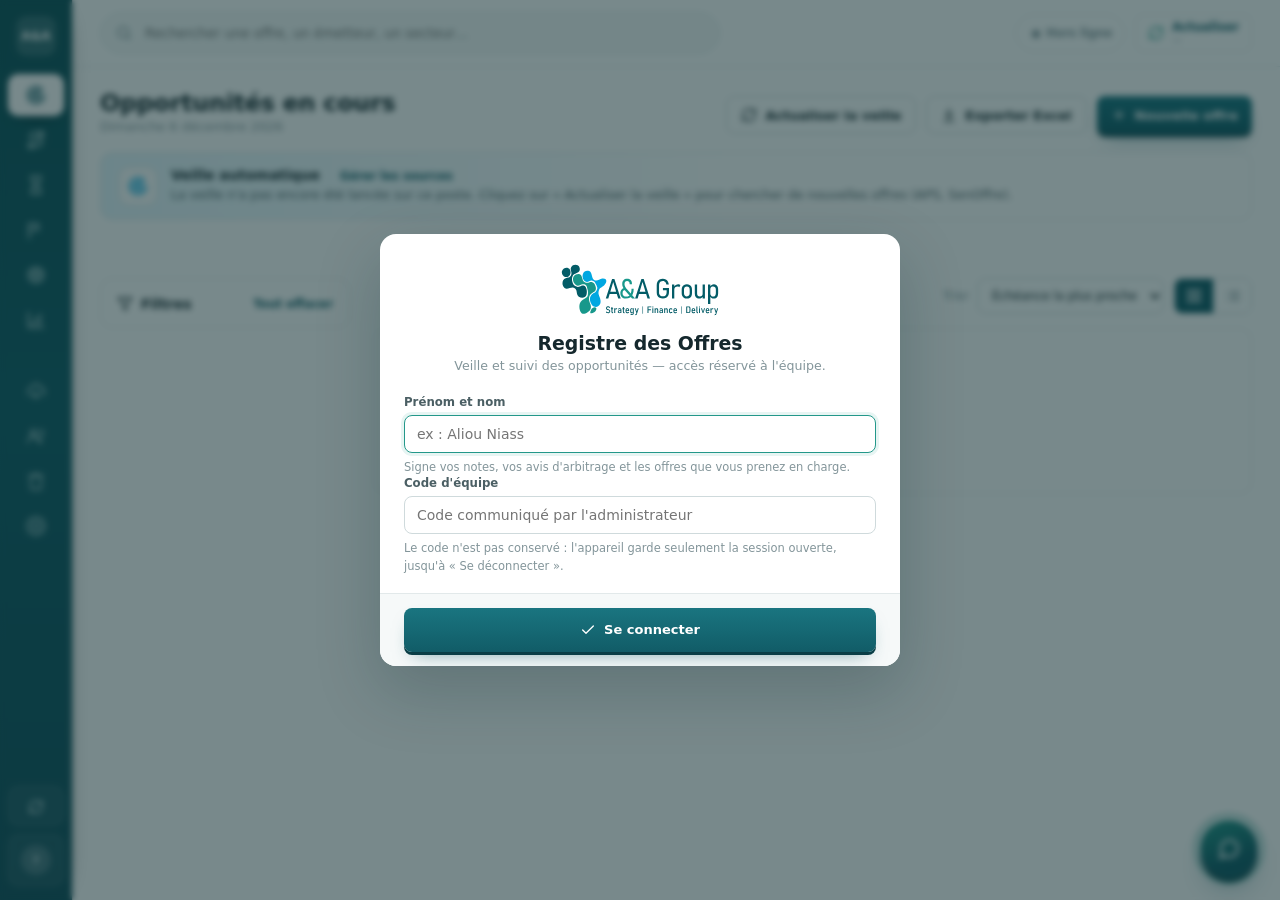
==== commit 39dfb2fe: "Add files via upload" ====
--- a/index.html
+++ b/index.html
@@ -1304,6 +1304,22 @@
         <p class="ia-etat" id="ia-etat">—</p>
         <button type="button" class="btn small" id="ia-effacer" hidden><svg class="ico"><use href="#i-trash"/></svg>Effacer la clé de ce poste</button>
         <p class="help">La clé reste sur ce poste, chiffrée par Windows, et n'est jamais écrite en clair ni envoyée au registre. Elle vous est propre : la consommation est facturée sur votre compte OpenAI. Quand l'IA est active, vos questions et les extraits du registre nécessaires à la réponse sont transmis à OpenAI.</p>
+        <div class="ia-local" id="ia-local">
+          <h4>IA installée sur ce PC (Ollama)</h4>
+          <p class="help">Une IA qui tourne sur l'ordinateur lui-même : rien ne sort du poste, rien n'est facturé. Plus lente et moins fine qu'OpenAI, elle prend le relais quand OpenAI n'est pas joignable (crédit épuisé, coupure Internet).</p>
+          <div class="field"><label for="ia-fournisseur">IA utilisée par l'assistant</label>
+            <select id="ia-fournisseur">
+              <option value="openai">OpenAI seulement</option>
+              <option value="secours">OpenAI, avec secours sur ce PC (Ollama)</option>
+              <option value="ollama">Seulement l'IA de ce PC (Ollama)</option>
+            </select>
+          </div>
+          <div class="ia-ligne">
+            <select id="ia-ollama-modele" aria-label="Modèle local"></select>
+            <button type="button" class="btn small" id="ia-ollama-verifier"><svg class="ico"><use href="#i-refresh"/></svg>Vérifier Ollama</button>
+          </div>
+          <p class="ia-etat" id="ia-ollama-etat">—</p>
+        </div>
       </div>
       <div class="settings-section">
         <h3>Messagerie — envoi des demandes d'arbitrage</h3>
--- a/styles.css
+++ b/styles.css
@@ -1693,3 +1693,10 @@
 .maj-carte[data-etat="prete"] .maj-icone{ background:var(--aa-dark); color:#fff; }
 .maj-carte[data-etat="erreur"] .maj-icone{ background:var(--crit-50); color:var(--crit); }
 .maj-carte[data-etat="indisponible"] .maj-icone{ background:var(--warn-50); color:var(--warn); }
+
+/* IA installée sur le PC (Ollama), dans les paramètres */
+.ia-local{ margin-top:14px; padding-top:12px; border-top:1px dashed var(--line-strong); }
+.ia-local h4{ margin:0 0 4px; font-size:.92rem; color:var(--ink); }
+.ia-local select{ height:36px; padding:0 10px; border-radius:var(--radius-sm); border:1px solid var(--line-strong); background:var(--bg); max-width:100%; }
+.ia-local .ia-ligne select{ flex:1; min-width:0; }
+.wa-avis.local{ color:var(--aa-dark); }
--- a/web.css
+++ b/web.css
@@ -8,15 +8,10 @@
 
 /* ----------------------------------------------- 1. Fonctions propres au PC */
 html[data-plateforme="web"] #reglages-maj,
-html[data-plateforme="web"] #reglages-alertes,
-html[data-plateforme="web"] .settings-section:has(#smtp-serveur),
 html[data-plateforme="web"] label.check:has(input[name="veilleAuDemarrage"]),
 html[data-plateforme="web"] label.check:has(input[name="veilleAuDemarrage"]) + .help,
-html[data-plateforme="web"] #refresh-btn,
-html[data-plateforme="web"] #veille,
-html[data-plateforme="web"] #rail-veille,
+html[data-plateforme="web"] #veille-manuels,
 html[data-plateforme="web"] #rail-maj,
-html[data-plateforme="web"] #dlg-fetch-docs,
 html[data-plateforme="web"] [data-tenderai],
 html[data-plateforme="web"] .global-search kbd{ display:none !important; }
 
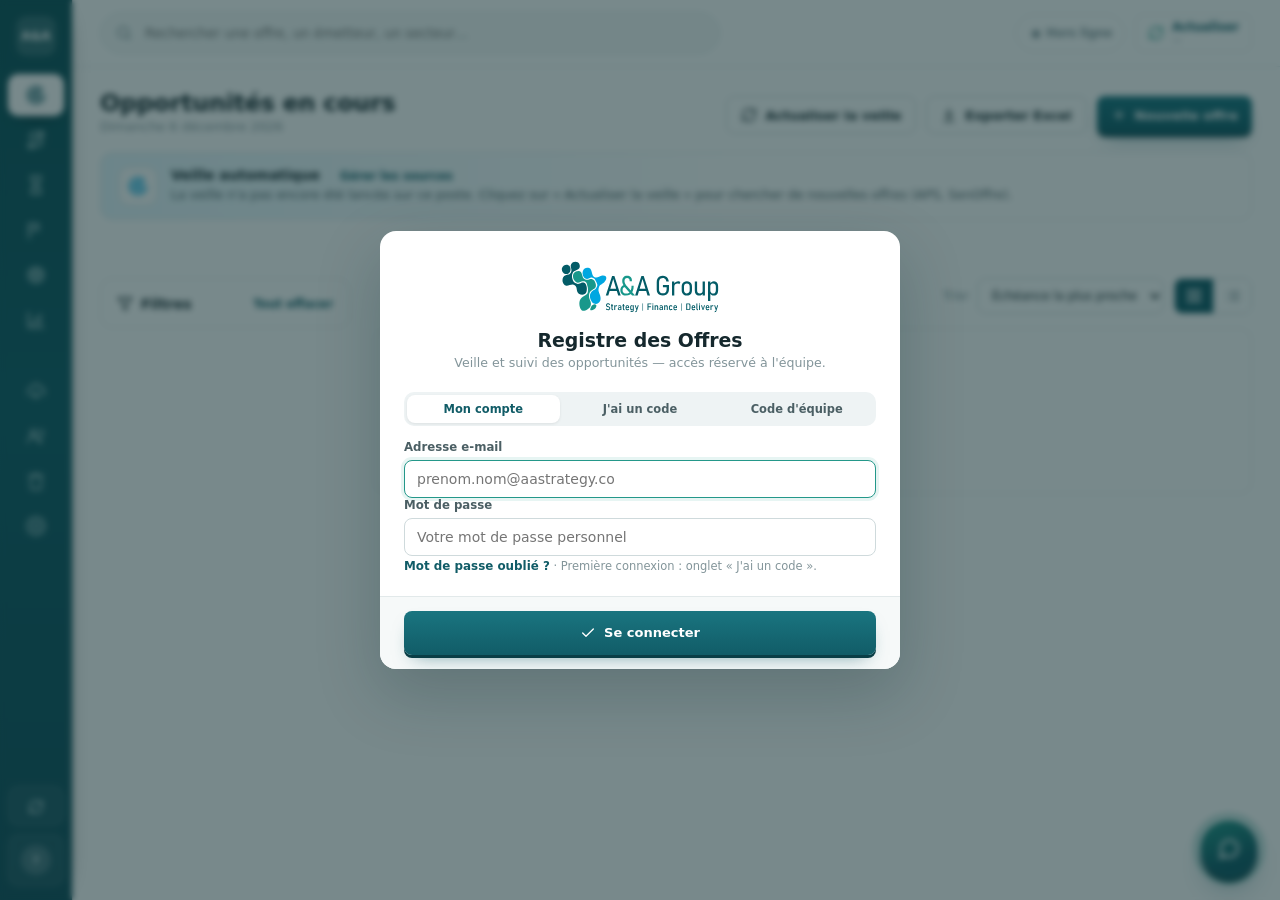
==== commit ce27863d: "Version 1.22.0 : un compte par personne" ====
--- a/index.html
+++ b/index.html
@@ -505,10 +505,11 @@
 
   <section class="kpis" id="kpis-corbeille"></section>
 
-  <p class="corb-note">Une offre dont la date limite est dépassée de plus de <b>30 jours</b> rejoint la corbeille automatiquement —
-    sauf si elle a été tranchée <b>GO</b>, déposée, gagnée ou perdue : ces dossiers-là restent au registre. Une offre en corbeille
-    reste consultable et revient au registre d'un clic. Un <b>administrateur</b> peut l'effacer définitivement : cochez les offres
-    sans intérêt, puis « Supprimer définitivement ». Les dossiers engagés ne partent jamais dans un effacement groupé.</p>
+  <p class="corb-note">Le registre ne garde que les offres sur lesquelles on peut encore agir. Partent en corbeille automatiquement :
+    une offre <b>clôturée sans dépôt</b> (dès le lendemain de sa date limite), une offre tranchée <b>NO GO</b>, et une offre <b>GO</b>
+    dont le dépôt n'est pas noté 7 jours après la date limite. Les offres déposées vont dans « En attente » puis « Soumissions ».
+    Une offre en corbeille revient au registre d'un clic ; après <b>90 jours</b> elle est effacée définitivement (sauf un dossier déposé).
+    Un <b>administrateur</b> peut aussi effacer à la main : cochez les offres, puis « Supprimer définitivement ».</p>
 
   <div class="toolbar corb-toolbar">
     <div class="toolbar-left">
@@ -1172,20 +1173,48 @@
       <p>Veille et suivi des opportunités — accès réservé à l'équipe.</p>
     </div>
     <div class="modal-body">
-      <div class="field">
-        <label for="login-nom">Prénom et nom</label>
-        <input id="login-nom" name="whoami" required placeholder="ex : Aliou Niass" autocomplete="name">
-        <p class="help">Signe vos notes, vos avis d'arbitrage et les offres que vous prenez en charge.</p>
-      </div>
-      <div class="field">
-        <label for="login-code">Code d'équipe</label>
-        <input id="login-code" name="code" required type="password" placeholder="Code communiqué par l'administrateur" autocomplete="current-password">
-        <p class="help">Saisi une seule fois : Windows le conserve chiffré sur ce poste.</p>
-      </div>
+      <div class="login-onglets" role="tablist">
+        <button type="button" class="is-on" data-login-mode="compte">Mon compte</button>
+        <button type="button" data-login-mode="activation">J'ai un code</button>
+        <button type="button" data-login-mode="equipe">Code d'équipe</button>
+      </div>
+
+      <div class="login-mode" data-mode="compte">
+        <div class="field">
+          <label for="login-email">Adresse e-mail</label>
+          <input id="login-email" type="email" placeholder="prenom.nom@aastrategy.co" autocomplete="username">
+        </div>
+        <div class="field">
+          <label for="login-mdp">Mot de passe</label>
+          <input id="login-mdp" type="password" placeholder="Votre mot de passe personnel" autocomplete="current-password">
+        </div>
+        <p class="help"><button type="button" class="link-btn" id="login-oubli">Mot de passe oublié ?</button> · Première connexion : onglet « J'ai un code ».</p>
+      </div>
+
+      <div class="login-mode" data-mode="activation" hidden>
+        <p class="help">L'administrateur vous a transmis un code à 6 chiffres (invitation, ou mot de passe oublié). Saisissez-le avec votre e-mail, puis choisissez votre mot de passe.</p>
+        <div class="field"><label for="login-act-email">Adresse e-mail</label><input id="login-act-email" type="email" autocomplete="username"></div>
+        <div class="field"><label for="login-act-code">Code reçu</label><input id="login-act-code" inputmode="numeric" maxlength="10" placeholder="123456" autocomplete="one-time-code"></div>
+        <div class="field"><label for="login-act-mdp">Nouveau mot de passe</label><input id="login-act-mdp" type="password" autocomplete="new-password" placeholder="8 caractères au moins"></div>
+        <div class="field"><label for="login-act-mdp2">Confirmez le mot de passe</label><input id="login-act-mdp2" type="password" autocomplete="new-password"></div>
+      </div>
+
+      <div class="login-mode" data-mode="equipe" hidden>
+        <p class="help">Ancienne méthode, le temps que chacun reçoive son compte personnel.</p>
+        <div class="field">
+          <label for="login-nom">Prénom et nom</label>
+          <input id="login-nom" name="whoami" placeholder="ex : Aliou Niass" autocomplete="name">
+        </div>
+        <div class="field">
+          <label for="login-code">Code d'équipe</label>
+          <input id="login-code" name="code" type="password" placeholder="Code communiqué par l'administrateur" autocomplete="off">
+        </div>
+      </div>
+      <p class="login-info" id="login-info" hidden></p>
       <p class="login-error" id="login-error" hidden></p>
     </div>
     <div class="modal-foot">
-      <button type="submit" class="btn primary" id="login-submit"><svg class="ico"><use href="#i-check"/></svg>Se connecter</button>
+      <button type="submit" class="btn primary" id="login-submit"><svg class="ico"><use href="#i-check"/></svg><span id="login-submit-txt">Se connecter</span></button>
     </div>
   </form>
 </dialog>
@@ -1258,7 +1287,7 @@
           </div>
           <p class="help" id="maj-derniere"></p>
         </div>
-        <p class="help">Le logiciel vérifie seul à l'ouverture, puis toutes les six heures. Une nouvelle version se télécharge en arrière-plan, sans interrompre le travail ; elle s'installe quand vous cliquez « Redémarrer et installer », ou à la prochaine fermeture. Vos réglages, votre code d'équipe et les données du registre ne sont pas touchés.</p>
+        <p class="help">Le logiciel vérifie seul à l'ouverture, puis toutes les six heures. Une nouvelle version se télécharge en arrière-plan, sans interrompre le travail ; elle s'installe quand vous cliquez « Redémarrer et installer », ou à la prochaine fermeture. Vos réglages, votre connexion et les données du registre ne sont pas touchés.</p>
       </div>
       <div class="settings-section">
         <h3>Profil d'A&amp;A</h3>
@@ -1372,13 +1401,38 @@
         <p class="help" id="alertes-derniere"></p>
         <p class="help">Pour parcourir le site vous-même et importer une page ou joindre des TDR : bouton « Development AID · Sénégal » de la Veille. Le mot de passe reste sur ce poste, chiffré par Windows, et n'est jamais envoyé au registre. Microsoft 365 n'accepte plus ce type de connexion : utilisez une adresse Gmail, Zoho ou de votre hébergeur.</p>
       </div>
+      <div class="settings-section" id="reglages-equipe">
+        <h3>Équipe</h3>
+        <p class="help" id="equipe-aide">Chaque membre se connecte avec son e-mail et son propre mot de passe.</p>
+        <div class="equipe-liste" id="equipe-liste"><p class="muted-line">Chargement…</p></div>
+        <div class="equipe-invite" id="equipe-invite" hidden>
+          <h4>Ajouter un membre</h4>
+          <div class="equipe-grille">
+            <input id="invite-nom" placeholder="Prénom et nom" autocomplete="off">
+            <input id="invite-email" type="email" placeholder="prenom.nom@aastrategy.co" autocomplete="off">
+            <select id="invite-role"><option value="contributeur">Équipe (contributeur)</option><option value="administrateur">Administrateur</option></select>
+            <button type="button" class="btn small primary" id="invite-btn">Inviter</button>
+          </div>
+        </div>
+        <div class="equipe-code" id="equipe-code" hidden></div>
+      </div>
       <div class="settings-section">
         <h3>Accès au registre</h3>
         <div class="acces-row">
           <span class="acces-profil" id="acces-profil">—</span>
           <button type="button" class="btn small" id="logout-btn"><svg class="ico"><use href="#i-user"/></svg>Se déconnecter de ce poste</button>
         </div>
-        <p class="help">La déconnexion efface le code d'équipe conservé sur ce poste ; les données du registre ne sont pas touchées.</p>
+        <div class="mdp-change" id="mdp-change" hidden>
+          <details>
+            <summary>Changer mon mot de passe</summary>
+            <div class="equipe-grille">
+              <input id="mdp-nouveau" type="password" placeholder="Nouveau mot de passe (8 caractères au moins)" autocomplete="new-password">
+              <input id="mdp-confirme" type="password" placeholder="Confirmez" autocomplete="new-password">
+              <button type="button" class="btn small primary" id="mdp-btn">Enregistrer</button>
+            </div>
+          </details>
+        </div>
+        <p class="help">La déconnexion ferme votre session sur ce poste ; les données du registre ne sont pas touchées.</p>
         <details class="avance">
           <summary>Réglages avancés</summary>
           <div class="field"><label>Adresse du registre</label><input required name="supabaseUrl" placeholder="https://xxxxxxxx.supabase.co"></div>
--- a/styles.css
+++ b/styles.css
@@ -869,6 +869,16 @@
 .wa-msg .wa-doc .n{ display:block; font-weight:600; font-size:.86rem;
   max-width:210px; overflow:hidden; text-overflow:ellipsis; white-space:nowrap; }
 .wa-msg .wa-doc .d{ display:block; font-size:.73rem; opacity:.72; }
+
+/* Livrable produit par l'IA : on l'ouvre ou on l'enregistre d'un clic */
+.wa-msg .wa-livrable .ico{ color:var(--aa-dark); }
+.wa-msg .wa-livrable .n{ max-width:260px; white-space:normal; }
+.wa-livrable-actions{ display:flex; gap:6px; margin:6px 0 2px; }
+.wa-livrable-actions .btn{ height:29px; font-size:.8rem; padding:0 11px; }
+.wa-confirm-mail{ margin:7px 0 4px; padding:8px 10px; max-height:220px; overflow:auto; font-size:.8rem; line-height:1.45;
+  background:var(--bg-muted); border-radius:8px; color:var(--ink-2); white-space:normal; }
+.wa-msg .wa-corps ul{ margin:4px 0 2px 18px; padding:0; }
+.wa-msg .wa-corps li{ margin:2px 0; }
 
 /* Le panneau accepte le dépôt direct */
 .chat-panel.depot::after{
@@ -1700,3 +1710,29 @@
 .ia-local select{ height:36px; padding:0 10px; border-radius:var(--radius-sm); border:1px solid var(--line-strong); background:var(--bg); max-width:100%; }
 .ia-local .ia-ligne select{ flex:1; min-width:0; }
 .wa-avis.local{ color:var(--aa-dark); }
+
+/* ---------------------------------------------------- connexion (1.22) */
+.login-onglets{ display:flex; gap:4px; padding:3px; margin-bottom:14px; background:var(--bg-muted); border-radius:10px; }
+.login-onglets button{ flex:1; border:none; background:none; padding:7px 6px; border-radius:8px; font:inherit; font-size:.82rem;
+  font-weight:600; color:var(--ink-2); cursor:pointer; }
+.login-onglets button.is-on{ background:#fff; color:var(--aa-dark); box-shadow:0 1px 3px rgba(0,0,0,.08); }
+.login-info{ margin:8px 0 0; padding:9px 11px; border-radius:8px; background:var(--bg-muted); color:var(--ink-2); font-size:.82rem; line-height:1.45; }
+
+/* ---------------------------------------------------- équipe (Paramètres) */
+.equipe-liste{ display:flex; flex-direction:column; gap:6px; margin:8px 0; }
+.eq-ligne{ display:flex; align-items:center; gap:10px; flex-wrap:wrap; padding:8px 10px; border:1px solid var(--line); border-radius:9px; }
+.eq-ligne.is-off{ opacity:.6; }
+.eq-qui{ flex:1; min-width:200px; }
+.eq-mail{ display:block; font-size:.76rem; color:var(--ink-3); margin-top:2px; }
+.eq-moi{ font-size:.7rem; font-weight:600; color:var(--aa-teal); background:var(--bg-muted); padding:1px 6px; border-radius:6px; }
+.eq-etat.off{ color:var(--crit); } .eq-etat.wait{ color:var(--warn, #b7791f); }
+.eq-actions{ display:flex; gap:6px; align-items:center; }
+.eq-actions select{ height:29px; font-size:.8rem; }
+.equipe-invite h4{ margin:12px 0 6px; font-size:.85rem; }
+.equipe-grille{ display:grid; grid-template-columns:1fr 1fr; gap:6px; margin-top:6px; }
+.equipe-grille input, .equipe-grille select{ height:32px; min-width:0; }
+.equipe-code{ margin-top:10px; padding:10px 12px; border-radius:9px; background:var(--bg-muted); }
+.eq-code{ font-family:ui-monospace,Consolas,monospace; font-size:1.15rem; letter-spacing:.12em; color:var(--aa-dark); }
+.mdp-change{ margin-top:8px; }
+.mdp-change summary{ cursor:pointer; font-size:.84rem; color:var(--aa-dark); }
+@media (max-width:640px){ .equipe-grille{ grid-template-columns:1fr; } }
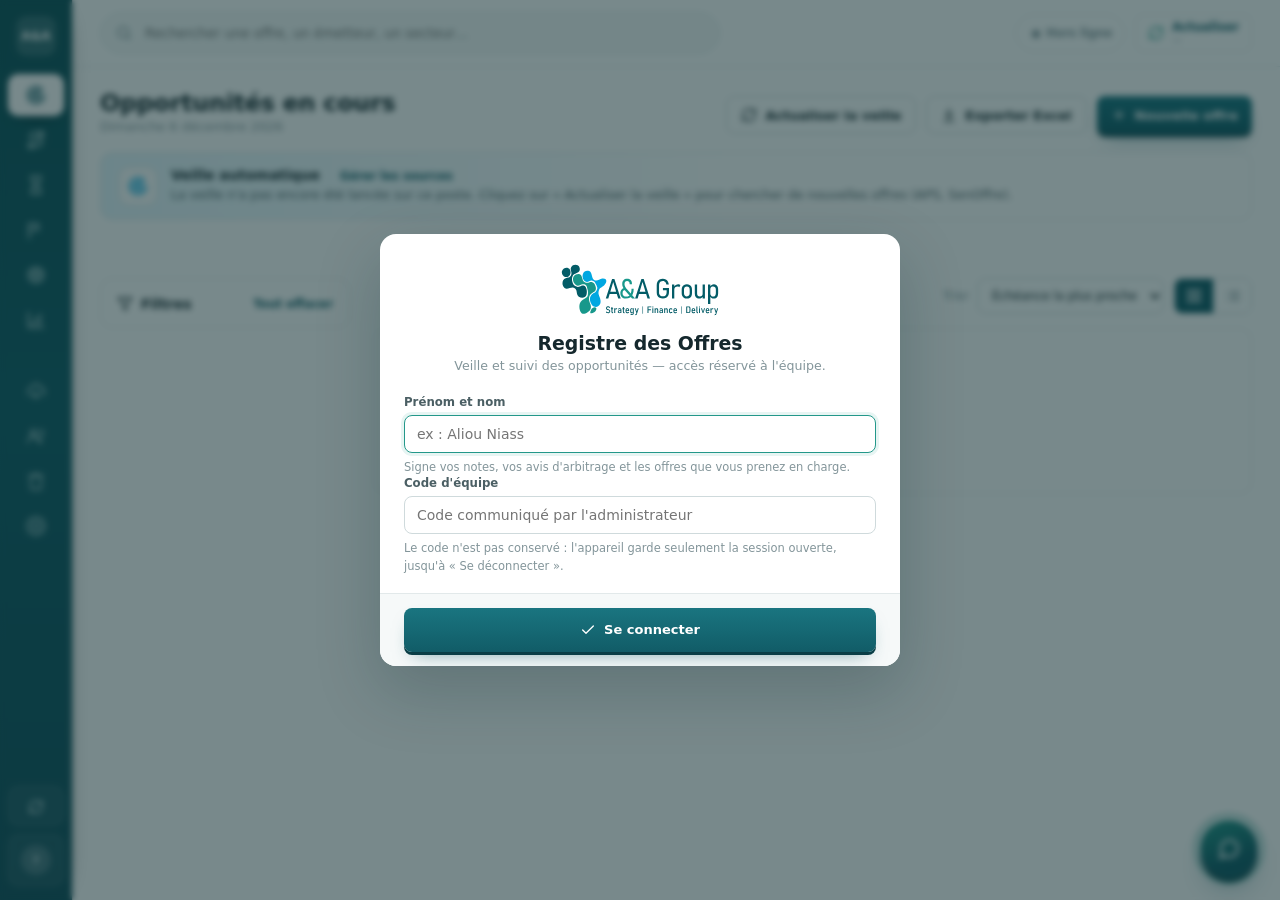
==== commit a1da1a7c: "Version 1.23.0 : retour aux comptes administrateur et equipe" ====
--- a/index.html
+++ b/index.html
@@ -1173,48 +1173,20 @@
       <p>Veille et suivi des opportunités — accès réservé à l'équipe.</p>
     </div>
     <div class="modal-body">
-      <div class="login-onglets" role="tablist">
-        <button type="button" class="is-on" data-login-mode="compte">Mon compte</button>
-        <button type="button" data-login-mode="activation">J'ai un code</button>
-        <button type="button" data-login-mode="equipe">Code d'équipe</button>
-      </div>
-
-      <div class="login-mode" data-mode="compte">
-        <div class="field">
-          <label for="login-email">Adresse e-mail</label>
-          <input id="login-email" type="email" placeholder="prenom.nom@aastrategy.co" autocomplete="username">
-        </div>
-        <div class="field">
-          <label for="login-mdp">Mot de passe</label>
-          <input id="login-mdp" type="password" placeholder="Votre mot de passe personnel" autocomplete="current-password">
-        </div>
-        <p class="help"><button type="button" class="link-btn" id="login-oubli">Mot de passe oublié ?</button> · Première connexion : onglet « J'ai un code ».</p>
-      </div>
-
-      <div class="login-mode" data-mode="activation" hidden>
-        <p class="help">L'administrateur vous a transmis un code à 6 chiffres (invitation, ou mot de passe oublié). Saisissez-le avec votre e-mail, puis choisissez votre mot de passe.</p>
-        <div class="field"><label for="login-act-email">Adresse e-mail</label><input id="login-act-email" type="email" autocomplete="username"></div>
-        <div class="field"><label for="login-act-code">Code reçu</label><input id="login-act-code" inputmode="numeric" maxlength="10" placeholder="123456" autocomplete="one-time-code"></div>
-        <div class="field"><label for="login-act-mdp">Nouveau mot de passe</label><input id="login-act-mdp" type="password" autocomplete="new-password" placeholder="8 caractères au moins"></div>
-        <div class="field"><label for="login-act-mdp2">Confirmez le mot de passe</label><input id="login-act-mdp2" type="password" autocomplete="new-password"></div>
-      </div>
-
-      <div class="login-mode" data-mode="equipe" hidden>
-        <p class="help">Ancienne méthode, le temps que chacun reçoive son compte personnel.</p>
-        <div class="field">
-          <label for="login-nom">Prénom et nom</label>
-          <input id="login-nom" name="whoami" placeholder="ex : Aliou Niass" autocomplete="name">
-        </div>
-        <div class="field">
-          <label for="login-code">Code d'équipe</label>
-          <input id="login-code" name="code" type="password" placeholder="Code communiqué par l'administrateur" autocomplete="off">
-        </div>
-      </div>
-      <p class="login-info" id="login-info" hidden></p>
+      <div class="field">
+        <label for="login-nom">Prénom et nom</label>
+        <input id="login-nom" name="whoami" required placeholder="ex : Aliou Niass" autocomplete="name">
+        <p class="help">Signe vos notes, vos avis d'arbitrage et les offres que vous prenez en charge.</p>
+      </div>
+      <div class="field">
+        <label for="login-code">Code d'équipe</label>
+        <input id="login-code" name="code" required type="password" placeholder="Code communiqué par l'administrateur" autocomplete="current-password">
+        <p class="help">Saisi une seule fois : Windows le conserve chiffré sur ce poste.</p>
+      </div>
       <p class="login-error" id="login-error" hidden></p>
     </div>
     <div class="modal-foot">
-      <button type="submit" class="btn primary" id="login-submit"><svg class="ico"><use href="#i-check"/></svg><span id="login-submit-txt">Se connecter</span></button>
+      <button type="submit" class="btn primary" id="login-submit"><svg class="ico"><use href="#i-check"/></svg>Se connecter</button>
     </div>
   </form>
 </dialog>
@@ -1287,7 +1259,7 @@
           </div>
           <p class="help" id="maj-derniere"></p>
         </div>
-        <p class="help">Le logiciel vérifie seul à l'ouverture, puis toutes les six heures. Une nouvelle version se télécharge en arrière-plan, sans interrompre le travail ; elle s'installe quand vous cliquez « Redémarrer et installer », ou à la prochaine fermeture. Vos réglages, votre connexion et les données du registre ne sont pas touchés.</p>
+        <p class="help">Le logiciel vérifie seul à l'ouverture, puis toutes les six heures. Une nouvelle version se télécharge en arrière-plan, sans interrompre le travail ; elle s'installe quand vous cliquez « Redémarrer et installer », ou à la prochaine fermeture. Vos réglages, votre code d'équipe et les données du registre ne sont pas touchés.</p>
       </div>
       <div class="settings-section">
         <h3>Profil d'A&amp;A</h3>
@@ -1401,38 +1373,13 @@
         <p class="help" id="alertes-derniere"></p>
         <p class="help">Pour parcourir le site vous-même et importer une page ou joindre des TDR : bouton « Development AID · Sénégal » de la Veille. Le mot de passe reste sur ce poste, chiffré par Windows, et n'est jamais envoyé au registre. Microsoft 365 n'accepte plus ce type de connexion : utilisez une adresse Gmail, Zoho ou de votre hébergeur.</p>
       </div>
-      <div class="settings-section" id="reglages-equipe">
-        <h3>Équipe</h3>
-        <p class="help" id="equipe-aide">Chaque membre se connecte avec son e-mail et son propre mot de passe.</p>
-        <div class="equipe-liste" id="equipe-liste"><p class="muted-line">Chargement…</p></div>
-        <div class="equipe-invite" id="equipe-invite" hidden>
-          <h4>Ajouter un membre</h4>
-          <div class="equipe-grille">
-            <input id="invite-nom" placeholder="Prénom et nom" autocomplete="off">
-            <input id="invite-email" type="email" placeholder="prenom.nom@aastrategy.co" autocomplete="off">
-            <select id="invite-role"><option value="contributeur">Équipe (contributeur)</option><option value="administrateur">Administrateur</option></select>
-            <button type="button" class="btn small primary" id="invite-btn">Inviter</button>
-          </div>
-        </div>
-        <div class="equipe-code" id="equipe-code" hidden></div>
-      </div>
       <div class="settings-section">
         <h3>Accès au registre</h3>
         <div class="acces-row">
           <span class="acces-profil" id="acces-profil">—</span>
           <button type="button" class="btn small" id="logout-btn"><svg class="ico"><use href="#i-user"/></svg>Se déconnecter de ce poste</button>
         </div>
-        <div class="mdp-change" id="mdp-change" hidden>
-          <details>
-            <summary>Changer mon mot de passe</summary>
-            <div class="equipe-grille">
-              <input id="mdp-nouveau" type="password" placeholder="Nouveau mot de passe (8 caractères au moins)" autocomplete="new-password">
-              <input id="mdp-confirme" type="password" placeholder="Confirmez" autocomplete="new-password">
-              <button type="button" class="btn small primary" id="mdp-btn">Enregistrer</button>
-            </div>
-          </details>
-        </div>
-        <p class="help">La déconnexion ferme votre session sur ce poste ; les données du registre ne sont pas touchées.</p>
+        <p class="help">La déconnexion efface le code d'équipe conservé sur ce poste ; les données du registre ne sont pas touchées.</p>
         <details class="avance">
           <summary>Réglages avancés</summary>
           <div class="field"><label>Adresse du registre</label><input required name="supabaseUrl" placeholder="https://xxxxxxxx.supabase.co"></div>
--- a/styles.css
+++ b/styles.css
@@ -1710,29 +1710,3 @@
 .ia-local select{ height:36px; padding:0 10px; border-radius:var(--radius-sm); border:1px solid var(--line-strong); background:var(--bg); max-width:100%; }
 .ia-local .ia-ligne select{ flex:1; min-width:0; }
 .wa-avis.local{ color:var(--aa-dark); }
-
-/* ---------------------------------------------------- connexion (1.22) */
-.login-onglets{ display:flex; gap:4px; padding:3px; margin-bottom:14px; background:var(--bg-muted); border-radius:10px; }
-.login-onglets button{ flex:1; border:none; background:none; padding:7px 6px; border-radius:8px; font:inherit; font-size:.82rem;
-  font-weight:600; color:var(--ink-2); cursor:pointer; }
-.login-onglets button.is-on{ background:#fff; color:var(--aa-dark); box-shadow:0 1px 3px rgba(0,0,0,.08); }
-.login-info{ margin:8px 0 0; padding:9px 11px; border-radius:8px; background:var(--bg-muted); color:var(--ink-2); font-size:.82rem; line-height:1.45; }
-
-/* ---------------------------------------------------- équipe (Paramètres) */
-.equipe-liste{ display:flex; flex-direction:column; gap:6px; margin:8px 0; }
-.eq-ligne{ display:flex; align-items:center; gap:10px; flex-wrap:wrap; padding:8px 10px; border:1px solid var(--line); border-radius:9px; }
-.eq-ligne.is-off{ opacity:.6; }
-.eq-qui{ flex:1; min-width:200px; }
-.eq-mail{ display:block; font-size:.76rem; color:var(--ink-3); margin-top:2px; }
-.eq-moi{ font-size:.7rem; font-weight:600; color:var(--aa-teal); background:var(--bg-muted); padding:1px 6px; border-radius:6px; }
-.eq-etat.off{ color:var(--crit); } .eq-etat.wait{ color:var(--warn, #b7791f); }
-.eq-actions{ display:flex; gap:6px; align-items:center; }
-.eq-actions select{ height:29px; font-size:.8rem; }
-.equipe-invite h4{ margin:12px 0 6px; font-size:.85rem; }
-.equipe-grille{ display:grid; grid-template-columns:1fr 1fr; gap:6px; margin-top:6px; }
-.equipe-grille input, .equipe-grille select{ height:32px; min-width:0; }
-.equipe-code{ margin-top:10px; padding:10px 12px; border-radius:9px; background:var(--bg-muted); }
-.eq-code{ font-family:ui-monospace,Consolas,monospace; font-size:1.15rem; letter-spacing:.12em; color:var(--aa-dark); }
-.mdp-change{ margin-top:8px; }
-.mdp-change summary{ cursor:pointer; font-size:.84rem; color:var(--aa-dark); }
-@media (max-width:640px){ .equipe-grille{ grid-template-columns:1fr; } }
